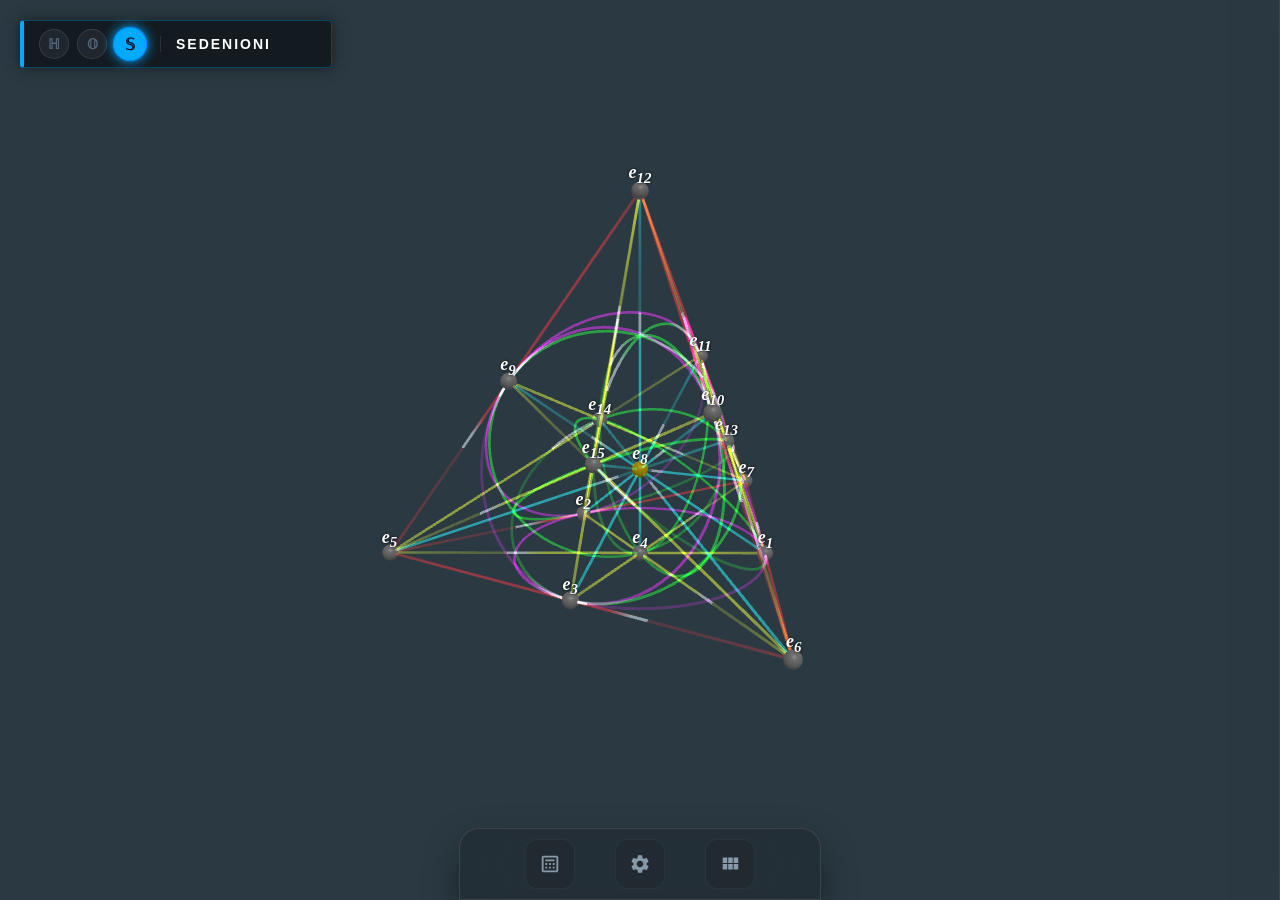
==== Progetto_Modulare/index.html @ af65c5b1 "Add files via upload" ====
<!DOCTYPE html>
<html lang="it">

<head>
    <meta charset="UTF-8">
    <meta name="viewport"
        content="width=device-width, initial-scale=1.0, maximum-scale=1.0, user-scalable=no, viewport-fit=cover">
    <title>Cayley-Dickson v20.10</title>
    <link rel="stylesheet" href="css/base.css">
    <link rel="stylesheet" href="css/dock.css">
    <link rel="stylesheet" href="css/sidebar.css">
    <link rel="stylesheet" href="css/table.css">
    <link rel="stylesheet" href="css/calculator.css">

    <script type="importmap">
    {
        "imports": {
            "three": "./js/three/three.module.js",
            "three/addons/": "./js/three/addons/"
        }
    }
</script>
</head>

<body ontouchstart="">

    <div id="help-modal">
        <div class="help-container">
            <div class="help-header">
                <strong>Guida all'uso</strong>
                <div id="close-help-btn" class="icon-btn" style="font-size:20px;">&times;</div>
            </div>
            <div class="help-content">

                <div class="help-page active" data-page="0">
                    <h3 style="color:#00aaff; margin-top:0;">1. Panoramica</h3>
                    <p>Progetto ideato da <strong>Fabio Caiazzo</strong>. Visualizzatore interattivo per
                        <strong>Quaternioni (&#x210D;)</strong>, <strong>Ottetti (&#x1D546;)</strong> e
                        <strong>Sedenioni (&#x1D54A;)</strong>.
                    </p>
                    <ul style="padding-left:20px;">
                        <li><strong>Grafico 3D:</strong> Rappresenta la struttura moltiplicativa. Clicca sulle sfere o
                            usa la tabella per isolare le sotto-algebre.</li>
                        <li><strong>Neon & Colori:</strong> Le luci viaggiano indicando la direzione positiva del
                            prodotto (es: e1&rarr;e2 &rarr; e3 vuol dire e1*e2=e3).</li>
                        <li><strong>Tasto &#x1D54A; (Algebra):</strong> Cambia la visualizzazione tra le 3 algebre (la
                            calcolatrice lavora sempre sui Sedenioni).</li>
                        <li><strong>Impostazioni (&#9881;):</strong> Sfondi, Griglia, Velocità animazione e Opacità.
                        </li>
                    </ul>
                </div>

                <div class="help-page" data-page="1">
                    <h3 style="color:#00aaff; margin-top:0;">2. Calcolatrice: Input e Variabili</h3>
                    <p>La calcolatrice opera sempre su <strong>16 componenti</strong> (Sedenioni), indipendentemente
                        dalla vista 3D.</p>
                    <ul style="padding-left:20px;">
                        <li><strong>Variabili (a, b, c, d):</strong> Memorizza vettori complessi. Usa i tab sopra la
                            griglia per selezionarle.</li>
                        <li><strong>Input Griglia:</strong> I valori attivi (in base all'algebra selezionata) sono
                            bianchi, gli altri grigi, ma tutti modificabili.</li>
                        <li><strong>Generazione Random:</strong>
                            <ul>
                                <li><code>Rand &#x210D;</code>: Genera Quaternione (indici 0-3).</li>
                                <li><code>Rand &#x1D546;</code>: Genera Ottetto (indici 0-7).</li>
                                <li><code>Rand &#x1D54A;</code>: Genera Sedenione completo (0-15).</li>
                            </ul>
                        </li>
                    </ul>
                </div>

                <div class="help-page" data-page="2">
                    <h3 style="color:#00aaff; margin-top:0;">3. Calcolatrice: Operazioni Avanzate</h3>
                    <ul style="padding-left:20px; margin-bottom:10px;">
                        <li><strong>Sintassi:</strong> <code>inv(a)</code>, <code>norm(a)</code>, <code>[a,b]</code>
                            (commutatore), <code>[a,b,c]</code> (associatore), <code>e_(n)</code> (unità base).</li>
                        <li><strong>Passaggi (Tasto Lista):</strong> Clicca l'icona blu a destra di "=" per vedere il
                            calcolo Step-by-Step dettagliato.</li>
                        <li><strong>Formule Rapide:</strong> Menu a tendina per un formulario che inserisce esempi
                            notevoli (es. non-associatività).</li>
                        <li><strong>Confronto:</strong> Usa <code>==</code> o <code>=?</code> per verificare uguaglianze
                            (es: <code>[a,b] =? 0</code>).</li>
                        <li><strong>Assegnazione:</strong> Usa <code>=</code> per assegnare un valore alle variabili
                            (es: <code>a=5</code>).</li>
                        <li><strong>Apertura diretta:</strong> Cliccando un qualunque numero o lettera da tastiera, è
                            possibile aprire direttamente la calcolatrice.</li>
                    </ul>
                </div>

                <div class="help-page" data-page="3">
                    <h3 style="color:#00aaff; margin-top:0;">4. Divisori dello Zero</h3>
                    <p>Clicca il tasto rosso <code>a&middot;b=0</code> nella calcolatrice.</p>
                    <ul style="padding-left:20px;">
                        <li><strong>Visualizzazione 3D:</strong> Cliccando una coppia divisore, il grafico si aggiorna
                            per mostrare il <strong>Piano di Fano</strong> o il <strong>Fulcro</strong> coinvolto.</li>
                        <li><strong>Codice Colori 3D:</strong>
                            <ul>
                                <li><span style="color:#0088ff">Blu</span>: Ciclo nell'algebra degli ottetti.</li>
                                <li><span style="color:#ffdd00">Giallo</span>: Nodo "Fulcro" comune (indice > 7).</li>
                                <li><span style="color:#00ff00">Verde</span> / <span style="color:#ff0000">Rosso</span>:
                                    Indica il verso di percorrenza dal nodo blu verso il fulcro.</li>
                            </ul>
                        </li>
                        <li><strong>Auto-Calcolo:</strong> Cliccando una coppia, le variabili A e B vengono impostate
                            automaticamente per dimostrare il prodotto nullo.</li>
                    </ul>
                </div>

                <div class="help-page" data-page="4">
                    <h3 style="color:#00aaff; margin-top:0;">5. Tabelle e Piani di Fano</h3>
                    <p>Pannello laterale (apri con <span class="help-icon-inline">▦</span>), oppure trascina la
                        linguetta blu:</p>
                    <ul style="padding-left:20px;">
                        <li><strong>Terne:</strong> Clicca per isolare una singola terna nel grafico 3D.</li>
                        <li><strong>Piani di Fano:</strong> Sotto al grafico terne, trovi i 15 piani di Fano. Cliccali
                            per evidenziare le 7 terne che formano una sotto-algebra chiusa.</li>
                        <li><strong>Tabella Moltiplicativa:</strong>
                            <ul>
                                <li>Clic Intestazioni: Isola tutte le terne connesse a quell'unità.</li>
                                <li>Clic Cella interna: Isola la terna specifica 3D relativa al prodotto.</li>
                            </ul>
                        </li>
                    </ul>
                </div>

            </div>

            <div class="help-footer">
                <button id="help-prev-btn" class="help-nav-btn" disabled>&lt; Indietro</button>
                <div class="help-indicators">
                    <div class="help-dot active"></div>
                    <div class="help-dot"></div>
                    <div class="help-dot"></div>
                    <div class="help-dot"></div>
                    <div class="help-dot"></div>
                </div>
                <button id="help-next-btn" class="help-nav-btn">Avanti &gt;</button>
            </div>
        </div>
    </div>

    <div id="calc-modal">
        <div id="history-overlay">
            <div class="history-header">
                <strong>Cronologia Risultati</strong>
                <div style="display:flex; gap:15px; align-items:center;">
                    <span id="btn-clear-log"
                        style="cursor:pointer; color:#ff5555; display:inline-flex; align-items:center; font-size:12px;">
                        <svg viewBox="0 0 24 24" style="width:14px; height:14px; fill:currentColor; margin-right:4px;">
                            <path d="M6 19c0 1.1.9 2 2 2h8c1.1 0 2-.9 2-2V7H6v12zM19 4h-3.5l-1-1h-5l-1 1H5v2h14V4z" />
                        </svg> Pulisci
                    </span>
                    <span id="btn-close-history" style="cursor:pointer; color:#ccc; font-size:24px; line-height:1;"
                        title="Chiudi">&times;</span>
                </div>
            </div>
            <div id="calc-log">
                <div style="text-align:center; color:#555; margin-top:20px; font-size:12px;">Nessun calcolo recente
                </div>
            </div>
        </div>

        <div id="steps-overlay"
            style="display:none; position:absolute; top:0; left:0; right:0; bottom:0; background:rgba(20, 20, 25, 0.98); z-index:2600; flex-direction:column; backdrop-filter:blur(10px); border-radius:8px;">
            <div
                style="padding:10px; border-bottom:1px solid #444; background:#25252a; display:flex; justify-content:space-between; align-items:center; color:white;">
                <strong>Passaggi Calcolo</strong>
                <span id="close-steps-btn" style="cursor:pointer; font-size:20px;">&times;</span>
            </div>
            <div id="steps-content"
                style="flex:1; overflow-y:auto; padding:15px; font-family:'Segoe UI', monospace; color:#ddd; font-size:13px;">
            </div>
        </div>

        <div id="kernel-overlay"
            style="display:none; position:absolute; top:0; left:0; right:0; bottom:0; background:rgba(10, 25, 15, 0.98); z-index:2650; flex-direction:column; backdrop-filter:blur(10px); border-radius:8px;">
            <div
                style="padding:10px; border-bottom:1px solid #005522; background:#0a1a0f; display:flex; justify-content:space-between; align-items:center; color:#00ffaa; font-weight:bold;">
                <span>Spazio Nullo (Kernel)</span>
                <span id="close-kernel-ui" style="cursor:pointer; font-size:20px;">&times;</span>
            </div>
            <div style="flex:1; overflow-y:auto; padding:15px; display:flex; flex-direction:column;">
                <div id="kernel-formula-display"
                    style="font-size:14px; color:#ccffcc; font-family:'Times New Roman', serif; font-style:italic; word-break: break-all; line-height: 1.4; margin-bottom: 15px;">
                    v = q<sub>1</sub>t<sub>1</sub> + ...
                </div>
                <div id="kernel-inputs-container"
                    style="display:grid; grid-template-columns: repeat(4, 1fr); gap:8px; margin-bottom: 20px;">
                </div>
                <div style="background:rgba(0,0,0,0.4); padding:12px; border-radius:6px; border:1px solid #005522;">
                    <div style="display:flex; justify-content:space-between; align-items:center; margin-bottom:6px;">
                        <div style="color:#88aa88; font-size:11px; text-transform:uppercase;">Vettore Generato</div>
                        <div style="display:flex; gap:5px; align-items:center;">
                            <svg viewBox="0 0 24 24" style="width:14px; height:14px; fill:#00aaff;" title="Salva in">
                                <path
                                    d="M17 3H5c-1.11 0-2 .9-2 2v14c0 1.1.89 2 2 2h14c1.1 0 2-.9 2-2V7l-4-4zm-5 16c-1.66 0-3-1.34-3-3s1.34-3 3-3 3 1.34 3 3-1.34 3-3 3zm3-10H5V5h10v4z" />
                            </svg>
                            <button onclick="saveKernelToVar('a')"
                                style="background:#0a1a0f; color:#00ffaa; border:1px solid #005522; border-radius:3px; font-size:11px; cursor:pointer; padding:2px 6px; transition:0.2s;"
                                onmouseover="this.style.background='#005522'"
                                onmouseout="this.style.background='#0a1a0f'">a</button>
                            <button onclick="saveKernelToVar('b')"
                                style="background:#0a1a0f; color:#00ffaa; border:1px solid #005522; border-radius:3px; font-size:11px; cursor:pointer; padding:2px 6px; transition:0.2s;"
                                onmouseover="this.style.background='#005522'"
                                onmouseout="this.style.background='#0a1a0f'">b</button>
                            <button onclick="saveKernelToVar('c')"
                                style="background:#0a1a0f; color:#00ffaa; border:1px solid #005522; border-radius:3px; font-size:11px; cursor:pointer; padding:2px 6px; transition:0.2s;"
                                onmouseover="this.style.background='#005522'"
                                onmouseout="this.style.background='#0a1a0f'">c</button>
                            <button onclick="saveKernelToVar('d')"
                                style="background:#0a1a0f; color:#00ffaa; border:1px solid #005522; border-radius:3px; font-size:11px; cursor:pointer; padding:2px 6px; transition:0.2s;"
                                onmouseover="this.style.background='#005522'"
                                onmouseout="this.style.background='#0a1a0f'">d</button>
                            <span id="kernel-save-confirm"
                                style="color:#00ffaa; font-size:10px; display:none; margin-left:5px;">Salvato!</span>
                        </div>
                    </div>
                    <div id="kernel-result-display"
                        style="color:#00ffaa; font-family:'Consolas', monospace; font-size:15px; word-break: break-all;">
                        0</div>
                </div>
            </div>
        </div>

        <div id="calc-helper-overlay"
            style="display:none; position:absolute; top:0; left:0; right:0; bottom:0; background:rgba(20,25,30,0.98); z-index:2100; flex-direction:column; backdrop-filter:blur(10px); border-radius:8px;">
            <div
                style="padding:10px; border-bottom:1px solid #334455; background:#1a1f25; color:#aaaaff; font-weight:bold; display:flex; justify-content:space-between; align-items:center; flex-shrink:0;">
                <span>Guida Calcolatrice</span>
                <span id="close-calc-helper"
                    style="cursor:pointer; font-size:20px; line-height:1; color:#66aaff;">&times;</span>
            </div>

            <div style="position:relative; flex:1; overflow:hidden; display:flex; flex-direction:column;">
                <div id="calc-helper-panel"
                    style="position:absolute; top:0; left:0; right:0; bottom:0; background:rgba(15,20,25,0.95); padding:20px; overflow-y:auto; z-index:20; backdrop-filter:blur(5px); color:#ddd; font-size:13px; line-height:1.6; font-family:'Segoe UI', sans-serif; display:flex; flex-direction:column; box-sizing:border-box;">

                    <div id="ch-page-1" style="flex:1;">
                        <h3
                            style="color:#aaaaff; margin-top:0; border-bottom:1px solid #334455; padding-bottom:10px; flex-shrink:0;">
                            1. Variabili e Input</h3>
                        <p><b>Variabili (a, b, c, d):</b> Memorizzano vettori a 16 componenti (Sedenioni). Selezionabili
                            via tab sopra la griglia.</p>
                        <p><b>Griglia Input:</b> I valori dell'algebra attiva sono bianchi, gli altri grigi, ma tutti
                            modificabili.</p>
                        <p><b>Numeri Casuali:</b></p>
                        <ul style="padding-left:20px; margin:5px 0;">
                            <li><code>Rand ℍ</code>: Genera Quaternione (indici 0-3)</li>
                            <li><code>Rand 𝕆</code>: Genera Ottetto (indici 0-7)</li>
                            <li><code>Rand 𝕊</code>: Genera Sedenione completo (0-15)</li>
                        </ul>
                    </div>

                    <div id="ch-page-2" style="flex:1; display:none;">
                        <h3
                            style="color:#aaaaff; margin-top:0; border-bottom:1px solid #334455; padding-bottom:10px; flex-shrink:0;">
                            2. Tasti Numerici e Operatori Base</h3>
                        <p><b>Numeri:</b> <code>0-9</code> per inserire cifre numeriche.</p>
                        <p><b>Virgola:</b> <code>.</code> (punto) per decimali. Con <b>Shift:</b> <code>,</code>
                            (virgola)</p>
                        <p><b>Operatori Base:</b></p>
                        <ul style="padding-left:20px; margin:5px 0;">
                            <li><code>+</code> Addizione (Shift: norm Norma)</li>
                            <li><code>-</code> Sottrazione (Shift: <code>cnj</code> Coniugato)</li>
                            <li><code>×</code> Moltiplicazione (Shift: <code>^</code> Potenza)</li>
                            <li><code>÷</code> Divisione (Shift: <code>inv</code> Inverso)</li>
                        </ul>
                    </div>

                    <div id="ch-page-3" style="flex:1; display:none;">
                        <h3
                            style="color:#aaaaff; margin-top:0; border-bottom:1px solid #334455; padding-bottom:10px; flex-shrink:0;">
                            3. Funzioni Avanzate</h3>
                        <p><b>Parentesi:</b> <code>( )</code> raggruppa operazioni (Shift: <code>[x,y]</code>
                            Commutatore)</p>
                        <p><b>Base Unità:</b> <code>e_n</code> unità base sedenioni (Shift: <code>Ker()</code> Kernel)
                        </p>
                        <p><b>Funzioni Notevoli:</b></p>
                        <ul style="padding-left:20px; margin:5px 0;">
                            <li><code>norm(x)</code>: Norma (radice della somma dei quadrati)</li>
                            <li><code>[x,y]</code>: Commutatore xy - yx</li>
                            <li><code>[x,y,z]</code>: Associatore (xy)z - x(yz)</li>
                            <li><code>e_(n)</code>: Unità base dell'algebra</li>
                        </ul>
                    </div>

                    <div id="ch-page-4" style="flex:1; display:none;">
                        <h3
                            style="color:#aaaaff; margin-top:0; border-bottom:1px solid #334455; padding-bottom:10px; flex-shrink:0;">
                            4. Comandi e Confronti</h3>
                        <p><b>Assegnazione:</b> <code>a=5</code> assegna un valore alla variabile</p>
                        <p><b>Confronti:</b></p>
                        <ul style="padding-left:20px; margin:5px 0;">
                            <li><code>==</code>: Verifica uguaglianza esatta</li>
                            <li><code>=?</code>: Verifica uguaglianza con tolleranza numerica</li>
                        </ul>
                        <p><b>Esempio:</b> <code>[a,b] =? 0</code> verifica se a e b commutano</p>
                        <p><b>Passaggi:</b> Clicca il bottone blu accanto a "=" per visualizzare il calcolo
                            step-by-step.</p>
                    </div>

                    <div id="ch-page-5" style="flex:1; display:none;">
                        <h3
                            style="color:#aaaaff; margin-top:0; border-bottom:1px solid #334455; padding-bottom:10px; flex-shrink:0;">
                            5. Cronologia e Variabili</h3>
                        <p><b>Cronologia:</b> Clicca l'icona in alto a sinistra nel display della calcolatrice per
                            vedere lo storico dei calcoli.</p>
                        <p><b>Tasti Variabili:</b></p>
                        <ul style="padding-left:20px; margin:5px 0;">
                            <li><code>Azzera</code> (Rosso): Azzera il valore dellavariabile corrente.</li>
                            <li><code>Rand</code>: Genera quaternione (&#x210D;), ottetti (&#x1D546;) o 
                                sedenioni(&#x1D54A;) random.</li>
                        </ul>
                        <p><b>Stato Variabili:</b> Apparirà un <b>pallino verde</b> sui tasti 'a', 'b',
                            'c' o 'd' del tastierino numerico per indicare visivamente quali variabili contengono un
                            valore non nullo memorizzato.</p>
                    </div>

                    <div
                        style="display:flex; justify-content:space-between; align-items:center; margin-top:15px; padding-top:10px; border-top:1px solid #334455; flex-shrink:0;">
                        <button id="ch-prev-btn"
                            style="background:#2a3a4a; color:white; border:none; padding:8px 15px; border-radius:6px; cursor:pointer; font-weight:bold; visibility:hidden;"
                            onclick="if(window.changeCalcHelperPage) window.changeCalcHelperPage(-1)">&lt;
                            Indietro</button>
                        <div id="ch-page-indicator" style="color:#888; font-size:12px;">1 / 5</div>
                        <button id="ch-next-btn"
                            style="background:#3a4a5a; color:white; border:none; padding:8px 15px; border-radius:6px; cursor:pointer; font-weight:bold;"
                            onclick="if(window.changeCalcHelperPage) window.changeCalcHelperPage(1)">Avanti
                            &gt;</button>
                    </div>
                </div>
            </div>
        </div>

        <div id="zerodiv-overlay">
            <div
                style="padding: 10px; border-bottom: 1px solid #334455; background: #1a1f25; color:#aaaaff; font-weight:bold; display:flex; justify-content:space-between; align-items:center; flex-shrink:0;">
                <span>Divisori dello zero</span>
                <div style="display:flex; align-items:center; gap:15px;">
                    <label id="zerodiv-explain-label" title="Spiegazione" style="cursor:pointer; display:flex; align-items:center; justify-content:center; 
                               width:20px; height:20px; 
                               border:1px solid #667788; border-radius:50%; 
                               color:#667788; font-size:12px; font-weight:bold; font-family:'Segoe UI', sans-serif;
                               transition:all 0.2s; user-select:none;">
                        <input type="checkbox" id="zerodiv-explain-check" style="display:none;">
                        ?
                    </label>

                    <span id="close-zerodiv-overlay"
                        style="cursor:pointer; font-size:20px; line-height:1; color:#66aaff;">&times;</span>
                </div>
            </div>

            <div style="position:relative; flex:1; overflow:hidden; display:flex; flex-direction:column;">
                <div id="zerodiv-explanation-panel"
                    style="display:none; position:absolute; top:0; left:0; right:0; bottom:0; background:rgba(20, 25, 30, 0.98); padding:20px; overflow-y:auto; z-index:20; backdrop-filter:blur(10px); color:#eee; font-size:14px; line-height:1.6; font-family:'Segoe UI', sans-serif; flex-direction:column;">

                    <div id="zd-page-1" style="flex:1;">
                        <h3
                            style="color:#aaaaff; margin-top:0; border-bottom:1px solid #334455; padding-bottom:10px; flex-shrink:0;">
                            Rappresentazione grafica dei divisori dello zero</h3>
                        <p>In tabella sono elencati gli 84 divisori dello zero dei sedenioni, ossia:</p>
                        <div
                            style="text-align:center; font-family:'Times New Roman', serif; font-size:20px; margin:20px 0; color:#aaaaff;">
                            (e<sub>a</sub> + e<sub>b</sub>)(e<sub>c</sub> + e<sub>d</sub>) = 0
                        </div>
                        <p>In cui gli indici <b>a</b> e <b>c</b> sono minori di 8, mentre gli indici <b>b</b> e <b>d</b>
                            sono maggiori di 8.</p>
                    </div>

                    <div id="zd-page-2" style="flex:1; display:none;">
                        <p>Cliccando su uno di essi:</p>
                        <ol style="padding-left:20px; margin-bottom:20px; color:#ddd;">
                            <li style="margin-bottom:5px;">Verranno memorizzate nelle variabili <b>a</b> e <b>b</b>
                                della
                                calcolatrice i fattori selezionati.</li>
                            <li>Nel grafico verrà visualizzato il piano di Fano corrispondente alla sotto-algebra
                                in cui vivono e<sub>a</sub>, e<sub>b</sub>, e<sub>c</sub> ed e<sub>d</sub>.
                            </li>
                        </ol>
                    </div>

                    <div id="zd-page-3" style="flex:1; display:none;">
                        <ul style="list-style:none; padding:0; margin:0;">
                            <li style="margin-bottom:10px;">
                                <span><b style="color:#00aaff;">Blu:</b> Terna dell'algebra degli ottetti &#x1D546; (a cui
                                    appartengono e<sub>a</sub> ed e<sub>c</sub>).</span>
                            </li>
                            <li style="margin-bottom:10px;">
                                <span><b style="color:#ffdd00;">Giallo:</b> Nodo fulcro e<sub>k</sub> (comune ai cicli {e<sub>a</sub>,
                                    e<sub>b</sub>, e<sub>k</sub>} e {e<sub>c</sub>, e<sub>d</sub>,
                                    e<sub>k</sub>}).</span>
                            </li>
                            <li style="margin-bottom:10px;">
                                <span><b style="color:#00ff00;">Verde:</b> Se il percorso dal nodo blu al fulcro giallo è in senso
                                    <b>concorde</b>.</span>
                            </li>
                            <li>
                                <span><b style="color:#ff5555;">Rosso:</b> Se il percorso dal nodo blu al fulcro giallo è in senso <b>non
                                        concorde</b>.</span>
                            </li>
                        </ul>
                    </div>

                    <div id="zd-page-4" style="flex:1; display:none;">
                        <p style="font-style:italic; color:#aaa; font-size:13px; text-align:center;">
                            Se i due cicli sono di colori diversi, nel prodotto ci saranno solo più.<br>
                            Se i due cicli sono dello stesso colore, nel prodotto si mette meno in uno dei due fattori.
                        </p>
                        <div
                            style="text-align: center; font-style: italic; color: #aaaaff; font-size: 13px; margin-top: 15px;">
                            Se vale (e<sub>a</sub>+e<sub>b</sub>)(e<sub>c</sub>+e<sub>d</sub>)=0, allora anche<br>
                            (e<sub>a</sub>-e<sub>b</sub>)(e<sub>c</sub>-e<sub>d</sub>)=0<br><br>
                            Se vale (e<sub>a</sub>+e<sub>b</sub>)(e<sub>c</sub>-e<sub>d</sub>)=0, allora anche<br>
                            (e<sub>a</sub>-e<sub>b</sub>)(e<sub>c</sub>+e<sub>d</sub>)=0
                        </div>
                    </div>

                    <div
                        style="display:flex; justify-content:space-between; align-items:center; margin-top:15px; padding-top:10px; border-top:1px solid #334455; flex-shrink:0;">
                        <button id="zd-prev-btn"
                            style="background:#2a3a4a; color:white; border:none; padding:8px 15px; border-radius:6px; cursor:pointer; font-weight:bold; visibility:hidden;"
                            onclick="if(window.changeZdPage) window.changeZdPage(-1)">&lt; Indietro</button>
                        <div id="zd-page-indicator" style="color:#aaa; font-size:12px;">1 / 4</div>
                        <button id="zd-next-btn"
                            style="background:#3a4a5a; color:white; border:none; padding:8px 15px; border-radius:6px; cursor:pointer; font-weight:bold;"
                            onclick="if(window.changeZdPage) window.changeZdPage(1)">Avanti &gt;</button>
                    </div>
                </div>

                <div id="zerodiv-content-grid"></div>
            </div>
        </div>

        <div class="calc-body">
            <div class="display-area">
                <div id="toggle-history-btn" class="icon-btn" title="Cronologia" style="width:24px; height:24px;">
                    <svg class="icon-svg" viewBox="0 0 24 24">
                        <path
                            d="M13 3a9 9 0 0 0-9 9H1l3.89 3.89.07.14L9 12H6c0-3.87 3.13-7 7-7s7 3.13 7 7-3.13 7-7 7c-1.93 0-3.68-.79-4.94-2.06l-1.42 1.42C8.27 19.99 10.51 21 13 21c4.97 0 9-4.03 9-9s-4.03-9-9-9zm-1 5v5l4.28 2.54.72-1.21-3.5-2.08V8H12z" />
                    </svg>
                </div>

                <div id="popout-calc-btn" class="icon-btn" title="Apri in nuova finestra"
                    style="width:24px; height:24px;">
                    <svg class="icon-svg" viewBox="0 0 24 24">
                        <path
                            d="M19 19H5V5h7V3H5c-1.11 0-2 .9-2 2v14c0 1.1.89 2 2 2h14c1.1 0 2-.9 2-2v-7h-2v7zM14 3v2h3.59l-9.83 9.83 1.41 1.41L19 6.41V10h2V3h-7z" />
                    </svg>
                </div>

                <div id="mobile-vars-btn" class="icon-btn" title="Definisci Variabili" onclick="toggleVarsView();"
                    style="width:24px; height:24px;">
                    <svg class="icon-svg" viewBox="0 0 24 24">
                        <path
                            d="M3 17v2h6v-2H3zM3 5v2h10V5H3zm10 16v-2h8v-2h-8v-2h-2v6h2zM7 9v2H3v2h4v2h2V9H7zm14 4v-2H11v2h10zm-6-4h2V7h4V5h-4V3h-2v6z" />
                    </svg>
                </div>

                <div class="input-wrapper" style="padding-left: 30px; box-sizing: border-box;">
                    <div id="highlight-layer"></div>
                    <input type="text" id="expression-display" placeholder="Espressione..." autocomplete="off"
                        spellcheck="false" autocorrect="off" autocapitalize="off" inputmode="none">
                </div>
                <div id="result-display">0</div>
            </div>

            <div id="mobile-swipe-nav"
                style="display:flex; white-space:nowrap; justify-content:space-between; align-items:center; padding:4px 10px 0 10px; font-size:12px; color:#00aaff; font-family:'Segoe UI', sans-serif; letter-spacing:0.5px; user-select:none; font-weight:bold;">
                <span id="swipe-nav-left" style="cursor:pointer; padding:5px 10px;"
                    onclick="if(window.applySwipeState) window.applySwipeState((window.currentSwipeState + 2) % 3);">&laquo;
                    Formule</span>

                <label id="formula-explain-label-mobile" title="Spiegazione Formule"
                    style="display:none; cursor:pointer; align-items:center; justify-content:center; width:20px; height:20px; border:1px solid #667788; border-radius:50%; color:#667788; font-size:12px; font-weight:bold; transition:all 0.2s; user-select:none; margin:0 5px;">
                    <input type="checkbox" id="formula-explain-check-mobile" style="display:none;"
                        onchange="if(window.toggleFormulaExplain) window.toggleFormulaExplain(this.checked);">
                    ?
                </label>

                <label id="calc-helper-label-mobile" title="Guida Calcolatrice"
                    style="display:flex; cursor:pointer; align-items:center; justify-content:center; width:20px; height:20px; border:1px solid #667788; border-radius:50%; color:#667788; font-size:12px; font-weight:bold; transition:all 0.2s; user-select:none; margin:0 5px;">
                    <input type="checkbox" id="calc-helper-check-mobile" style="display:none;"
                        onchange="if(document.getElementById('calc-helper-overlay')) { const el = document.getElementById('calc-helper-overlay'); const isChecked = this.checked; el.style.display = isChecked ? 'flex' : 'none'; if(isChecked) { window.currentCalcHelperPage = 1; if(window.changeCalcHelperPage) window.changeCalcHelperPage(0); }}">
                    ?
                </label>

                <label id="zerodiv-explain-label-mobile" title="Spiegazione"
                    style="display:none; cursor:pointer; align-items:center; justify-content:center; width:20px; height:20px; border:1px solid #667788; border-radius:50%; color:#667788; font-size:12px; font-weight:bold; transition:all 0.2s; user-select:none; margin:0 5px;">
                    <input type="checkbox" id="zerodiv-explain-check-mobile" style="display:none;">
                    ?
                </label>

                <span id="swipe-nav-right" style="cursor:pointer; padding:5px 10px;"
                    onclick="if(window.applySwipeState) window.applySwipeState((window.currentSwipeState + 1) % 3);">Divisori
                    dello zero &raquo;</span>
            </div>

            <div class="calc-view-tabs"
                style="display:none !important; position:relative; z-index:2500; border-bottom: none;">
                <button id="calc-formulas-btn" class="view-tab-btn active" style="border-radius:4px;">Formule
                    &#9652;</button>
                <button id="calc-zerodiv-btn" class="view-tab-btn"
                    style="display:none; color:#ffcccc; border-bottom-color:#ff5555; border-radius:4px;">a&middot;b=0</button>
            </div>
            <div id="calc-formula-menu"></div>

            <div id="view-keypad" class="calc-view active">
                <div class="keypad" id="main-keypad"
                    style="flex: 1; display: grid; grid-template-columns: repeat(4, 1fr); gap: 6px;">
                    <button class="key-btn key-var" onpointerdown="startVarPress(event, 'a')"
                        onpointerup="endVarPress(event, 'a')" onpointerleave="cancelVarPress(event)"
                        oncontextmenu="event.preventDefault();">a</button>
                    <button class="key-btn key-var" onpointerdown="startVarPress(event, 'b')"
                        onpointerup="endVarPress(event, 'b')" onpointerleave="cancelVarPress(event)"
                        oncontextmenu="event.preventDefault();">b</button>
                    <button class="key-btn key-var" onpointerdown="startVarPress(event, 'c')"
                        onpointerup="endVarPress(event, 'c')" onpointerleave="cancelVarPress(event)"
                        oncontextmenu="event.preventDefault();">c</button>
                    <button class="key-btn key-var" onpointerdown="startVarPress(event, 'd')"
                        onpointerup="endVarPress(event, 'd')" onpointerleave="cancelVarPress(event)"
                        oncontextmenu="event.preventDefault();">d</button>

                    <button class="key-btn key-del has-shift" onpointerdown="startCancPress(event)"
                        onpointerup="endCancPress(event)" onpointerleave="cancelCancPress(event)"
                        oncontextmenu="event.preventDefault();">

                        <span class="key-primary">⌫</span><span class="key-secondary">AC</span>
                    </button>
                    <button class="key-btn key-2nd" id="btn-shift" onclick="toggleShift()">Shift</button>
                    <button class="key-btn has-shift" onclick="handleKey('()')">
                        <span class="key-primary">( )</span><span class="key-secondary">[x,y]</span>
                    </button>
                    <button class="key-btn key-var has-shift" onclick="handleKey('e_n')" title="Inserisci base">
                        <span class="key-primary">e<sub>n</sub></span><span class="key-secondary">Ker()</span>
                    </button>

                    <button class="key-btn key-num" onclick="handleKey('7')">7</button>
                    <button class="key-btn key-num" onclick="handleKey('8')">8</button>
                    <button class="key-btn key-num" onclick="handleKey('9')">9</button>
                    <button class="key-btn key-op has-shift" onclick="handleKey('/')">
                        <span class="key-primary">&divide;</span><span class="key-secondary"
                            style="color:#00aaff;">inv</span>
                    </button>

                    <button class="key-btn key-num" onclick="handleKey('4')">4</button>
                    <button class="key-btn key-num" onclick="handleKey('5')">5</button>
                    <button class="key-btn key-num" onclick="handleKey('6')">6</button>
                    <button class="key-btn key-op has-shift" onclick="handleKey('*')">
                        <span class="key-primary">&times;</span><span class="key-secondary"
                            style="color:#00aaff;">^</span>
                    </button>

                    <button class="key-btn key-num" onclick="handleKey('1')">1</button>
                    <button class="key-btn key-num" onclick="handleKey('2')">2</button>
                    <button class="key-btn key-num" onclick="handleKey('3')">3</button>
                    <button class="key-btn key-op has-shift" onclick="handleKey('-')">
                        <span class="key-primary">-</span><span class="key-secondary" style="color:#00aaff;">cnj</span>
                    </button>

                    <button class="key-btn key-num has-shift" onclick="handleKey('.')">
                        <span class="key-primary">.</span><span class="key-secondary">,</span>
                    </button>
                    <button class="key-btn key-num" onclick="handleKey('0')">0</button>
                    <div style="position:relative; display:flex; height:100%;">
                        <div id="eval-popup"
                            style="display:none; position:absolute; bottom:110%; left:50%; transform:translateX(-50%); background:rgba(20,25,30,0.95); border:1px solid #00ffaa; border-radius:6px; flex-direction:column; padding:4px; gap:4px; z-index:3000; box-shadow:0 10px 20px rgba(0,0,0,0.8); backdrop-filter:blur(10px);">
                            <button class="key-btn key-eval" style="height:36px; padding:0 15px; font-size:14px;"
                                onclick="handleKey('assign'); hideEvalPopup();">Scrivi =</button>
                            <button class="key-btn key-eval" style="height:36px; padding:0 15px;"
                                onclick="handleKey('=?'); hideEvalPopup();">=?</button>
                            <button class="key-btn key-eval" style="height:36px; padding:0 15px;"
                                onclick="handleKey('='); hideEvalPopup();">Calcola</button>
                        </div>
                        <button class="key-btn key-eval has-shift" style="width:100%;"
                            onpointerdown="startEvalPress(event)" onpointerup="endEvalPress(event)"
                            onpointerleave="cancelEvalPress(event)" oncontextmenu="event.preventDefault();">
                            <span class="key-primary">=</span>
                            <span class="key-secondary flex-center">
                                <svg viewBox="0 0 24 24" style="width:20px; height:20px; fill:white;">
                                    <path d="M4 6h2v2H4zm0 5h2v2H4zm0 5h2v2H4zm4-5h12v2H8zm0 5h12v2H8zm0-10h12v2H8z" />
                                </svg>
                            </span>
                        </button>
                    </div>
                    <button class="key-btn key-op has-shift" onclick="handleKey('+')">
                        <span class="key-primary">+</span><span class="key-secondary" style="color:#00aaff;">norm</span>
                    </button>
                </div>
            </div>

            <div id="view-vars" class="calc-view">

                <div class="var-tabs" style="margin-top: 10px;">
                    <div class="var-tab active" data-var="a">Var A</div>
                    <div class="var-tab" data-var="b">Var B</div>
                    <div class="var-tab" data-var="c">Var C</div>
                    <div class="var-tab" data-var="d">Var D</div>
                </div>

                <div style="margin-bottom: 5px;">

                    <div id="input-grid" class="vector-inputs" style="margin-bottom: 4px;"></div>
                    <div
                        style="display:grid; grid-template-columns: repeat(4, 1fr); gap:4px; margin-bottom:8px; flex-shrink:0;">
                        <button class="calc-action-btn" id="btn-grid-clear"
                            style="background: rgba(255, 50, 50, 0.15); border: 1px solid rgba(255, 50, 50, 0.3); color: #ff5555;">Azzera</button>
                        <button class="calc-action-btn" id="btn-rand-h" title="Random Quaternione"
                            style="font-family:'Times New Roman';">Rand &#x210D;</button>
                        <button class="calc-action-btn" id="btn-rand-o" title="Random Ottetto"
                            style="font-family:'Times New Roman';">Rand &#x1D546;</button>
                        <button class="calc-action-btn" id="btn-rand-s" title="Random Sedenione"
                            style="font-family:'Times New Roman';">Rand &#x1D54A;</button>
                    </div>
                </div>

                <div style="display:flex; gap:5px; margin-bottom:0; flex-shrink:0;">
                    <button id="back-to-keypad-btn" class="calc-action-btn" onclick="switchCalcView('keypad')"
                        style="background:#0066cc; color:white; border-color:#0088ff; padding:8px; font-size:12px;">&larr;
                        Torna alla tastiera</button>
                    <button id="calc-kernel-btn" class="calc-mode-sel" style="display:none !important;"
                        title="Calcola l'intero spazio annullatore di A">
                        b &isin; Ker(a)
                    </button>
                </div>
            </div>
        </div>
    </div>

    <div id="main-container">
        <div id="canvas-container">
            <div id="top-bar">
                <div id="algebra-switch">
                    <div class="alg-dots-wrapper">
                        <div id="alg-mobile-trigger" class="alg-dot" style="display: none;">𝕊</div>

                        <div class="alg-dots" id="alg-dots-list">
                            <div class="alg-dot" data-target="3" title="Quaternioni">ℍ</div>
                            <div class="alg-dot" data-target="7" title="Ottetti">𝕆</div>
                            <div class="alg-dot active" data-target="15" title="Sedenioni">𝕊</div>
                        </div>
                    </div>
                    <div id="alg-title-text">SEDENIONI (&#x1D54A;)</div>
                </div>
            </div>

            <div id="settings-mobile-btn" title="Impostazioni Vista">
                <svg class="icon-svg" viewBox="0 0 24 24">
                    <path
                        d="M19.14 12.94c.04-.3.06-.61.06-.94 0-.32-.02-.64-.06-.94l2.03-1.58c.18-.14.23-.41.12-.61l-1.92-3.32c-.12-.22-.37-.29-.59-.22l-2.39.96c-.5-.38-1.03-.7-1.62-.94l-.36-2.54c-.04-.24-.24-.41-.48-.41h-3.84c-.24 0-.43.17-.47.41l-.36 2.54c-.59.24-1.13.56-1.62.94l-2.39-.96c-.22-.08-.47 0-.59.22l-1.92 3.32c-.12.22-.07-.47.12.61l2.03 1.58c-.04.3-.06.61-.06.94s.02.64.06.94l-2.03 1.58c-.18.14-.23.41-.12.61l1.92 3.32c.12.22.37.29.59.22l2.39-.96c.5.38 1.03.7 1.62.94l.36 2.54c.05.24.24.41.48.41h3.84c.24 0 .43-.17.47-.41l.36-2.54c.59-.24 1.13-.56 1.62-.94l2.39.96c.22.08.47 0 .59-.22l1.92-3.32c.12-.22.07-.47-.12-.61l-2.03-1.58zM12 15.6c-1.98 0-3.6-1.62-3.6-3.6s1.62-3.6 3.6-3.6 3.6 1.62 3.6 3.6-1.62 3.6-3.6 3.6z" />
                </svg>
            </div>

            <div id="app-dock">
                <div id="calc-toggle-btn" class="ui-btn" data-tooltip="Calcolatrice vettoriale">
                    <svg class="icon-svg" viewBox="0 0 24 24">
                        <path
                            d="M19 3H5c-1.1 0-2 .9-2 2v14c0 1.1.9 2 2 2h14c1.1 0 2-.9 2-2V5c0-1.1-.9-2-2-2zm0 16H5V5h14v14z M7 7h10v2H7V7zm0 4h2v2H7v-2zm4 0h2v2h-2v-2zm4 0h2v2h-2v-2zm-8 4h2v2H7v-2zm4 0h2v2h-2v-2zm4 0h2v2h-2v-2z" />
                    </svg>
                </div>

                <div class="dock-group">
                    <div id="closure-generator-btn" class="ui-btn" data-tooltip="Chiudi sottoalgebra"
                        style="display: none; position: relative;">
                        <span id="closure-badge"
                            style="position: absolute; top: -5px; right: -5px; background: #00ffaa; color: #000; border-radius: 50%; width: 16px; height: 16px; font-size: 11px; font-weight: bold; display: flex; align-items: center; justify-content: center; box-shadow: 0 0 5px rgba(0,255,170,0.8); pointer-events: none; z-index: 10;">0</span>
                        <span
                            style="font-family: 'Times New Roman', serif; font-size: 22px; font-weight: bold; text-decoration: overline; text-decoration-thickness: 1px; line-height: 1; margin-top: 2px;">K</span>
                    </div>

                    <div class="dock-divider" id="closure-divider" style="display: none;"></div>

                    <div id="settings-toggle-btn" class="ui-btn" data-tooltip="Impostazioni vista">
                        <svg class="icon-svg" viewBox="0 0 24 24">
                            <path
                                d="M19.14 12.94c.04-.3.06-.61.06-.94 0-.32-.02-.64-.06-.94l2.03-1.58c.18-.14.23-.41.12-.61l-1.92-3.32c-.12-.22-.37-.29-.59-.22l-2.39.96c-.5-.38-1.03-.7-1.62-.94l-.36-2.54c-.04-.24-.24-.41-.48-.41h-3.84c-.24 0-.43.17-.47.41l-.36 2.54c-.59.24-1.13.56-1.62.94l-2.39-.96c-.22-.08-.47 0-.59.22l-1.92 3.32c-.12.22-.07.47.12.61l2.03 1.58c-.04.3-.06.61-.06.94s.02.64.06.94l-2.03 1.58c-.18.14-.23.41-.12.61l1.92 3.32c.12.22.37.29.59.22l2.39-.96c.5.38 1.03.7 1.62.94l.36 2.54c.05.24.24.41.48.41h3.84c.24 0 .43-.17.47-.41l.36-2.54c.59-.24 1.13-.56 1.62-.94l2.39.96c.22.08.47 0 .59-.22l1.92-3.32c.12-.22.07-.47-.12-.61l-2.03-1.58zM12 15.6c-1.98 0-3.6-1.62-3.6-3.6s1.62-3.6 3.6-3.6 3.6 1.62 3.6 3.6-1.62 3.6-3.6 3.6z" />
                        </svg>
                    </div>

                    <div id="settings-menu">
                        <div class="menu-grid">
                            <button id="home-btn" class="menu-btn" title="Reset Camera">
                                <svg viewBox="0 0 24 24">
                                    <path d="M10 20v-6h4v6h5v-8h3L12 3 2 12h3v8z" />
                                </svg>
                                <span>Reset Vista</span>
                            </button>

                            <button id="grid-toggle-btn" class="menu-btn" title="Mostra/Nascondi Griglia">
                                <svg viewBox="0 0 24 24">
                                    <path
                                        d="M20 2H4c-1.1 0-2 .9-2 2v16c0 1.1.9 2 2 2h16c1.1 0 2-.9 2-2V4c0-1.1-.9-2-2-2zM8 20H4v-4h4v4zm0-6H4v-4h4v4zm0-6H4V4h4v4zm6 12h-4v-4h4v4zm0-6h-4v-4h4v4zm0-6h-4V4h4v4zm6 12h-4v-4h4v4zm0-6h-4v-4h4v4zm0-6h-4v-4h4v4zm0-6h-4V4h4v4z" />
                                </svg>
                                <span id="grid-label">Griglia: OFF</span>
                            </button>

                            <button id="help-btn-trigger" class="menu-btn" title="Apri Guida">
                                <svg viewBox="0 0 24 24">
                                    <path
                                        d="M11 18h2v-2h-2v2zm1-16C6.48 2 2 6.48 2 12s4.48 10 10 10 10-4.48 10-10S17.52 2 12 2zm0 18c-4.41 0-8-3.59-8-8s3.59-8 8-8 8 3.59 8 8-3.59 8-8 8zm0-14c-2.21 0-4 1.79-4 4h2c0-1.1.9-2 2-2s2 .9 2 2c0 2-3 1.75-3 5h2c0-2.25 3-2.5 3-5 0-2.21-1.79-4-4-4z" />
                                </svg>
                                <span>Guida</span>
                            </button>

                            <button id="toggle-32-btn" class="menu-btn" onclick="toggle32Ions()"
                                title="Trigintaduenioni">
                                <span
                                    style="font-family: 'Times New Roman', serif; font-weight: bold; font-size: 22px; line-height: 1;">&#x1D54B;</span>
                                <span>32-ioni (beta)</span>
                            </button>

                            <button id="theme-btn" class="menu-btn full-width" title="Cambia Sfondo">
                                <svg viewBox="0 0 24 24">
                                    <path
                                        d="M12 3a9 9 0 0 0 0 18c.83 0 1.5-.67 1.5-1.5 0-.39-.15-.74-.39-1.01-.23-.26-.38-.61-.38-.99 0-.83.67-1.5 1.5-1.5H16c2.76 0 5-2.24 5-5 0-4.42-4.03-8-9-8zm-5.5 9c-.83 0-1.5-.67-1.5-1.5S5.67 9 6.5 9 8 9.67 8 10.5 7.33 12 6.5 12zm3-4C8.67 8 8 7.33 8 6.5S8.67 5 9.5 5s1.5.67 1.5 1.5S10.33 8 9.5 8zm5 0c-.83 0-1.5-.67-1.5-1.5S13.67 5 14.5 5s1.5.67 1.5 1.5S15.33 8 14.5 8zm3 4c-.83 0-1.5-.67-1.5-1.5S16.67 9 17.5 9s1.5.67 1.5 1.5-.67 1.5-1.5 1.5z" />
                                </svg>
                                <span id="theme-label">Sfondo</span>
                            </button>
                        </div>

                        <div class="setting-row">
                            <button id="play-pause-btn" title="Play/Pausa">
                                <svg viewBox="0 0 24 24">
                                    <path d="M6 19h4V5H6v14zm8-14v14h4V5h-4z" />
                                </svg>
                            </button>
                            <div style="display:flex; flex-direction:column; flex:1;">
                                <div style="display:flex; justify-content:space-between; margin-bottom:2px;">
                                    <span style="font-weight:600; font-size:10px; letter-spacing:0.5px;">VELOCITÀ</span>
                                    <span id="speed-val" style="font-size:10px; color:#0088ff;">0.3x</span>
                                </div>
                                <input type="range" id="speed-slider" min="0" max="2" step="0.1" value="0.3">
                            </div>
                        </div>

                        <div class="setting-row">
                            <div style="width:24px; display:flex; align-items:center; justify-content:center;">
                                <svg viewBox="0 0 24 24" style="width:18px; height:18px; fill:currentColor;">
                                    <path
                                        d="M12 4.5C7 4.5 2.73 7.61 1 12c1.73 4.39 6 7.5 11 7.5s9.27-3.11 11-7.5c-1.73-4.39-6-7.5-11-7.5zM12 17c-2.76 0-5-2.24-5-5s2.24-5 5-5 5 2.24 5 5-2.24 5-5 5zm0-8c-1.66 0-3 1.34-3 3s1.34 3 3 3 3-1.34 3-3-1.34-3-3-3z" />
                                </svg>
                            </div>
                            <div style="display:flex; flex-direction:column; flex:1;">
                                <div style="display:flex; justify-content:space-between; margin-bottom:2px;">
                                    <span style="font-weight:600; font-size:10px; letter-spacing:0.5px;">OPACITÀ</span>
                                    <span id="opacity-val" style="font-size:10px; color:#0088ff;">0.4</span>
                                </div>
                                <input type="range" id="opacity-slider" min="0.1" max="1" step="0.01" value="0.4">
                            </div>
                        </div>
                    </div>

                    <div id="dock-show-all-btn" class="ui-btn" data-tooltip="Mostra tutto" style="display:none;">
                        <svg class="icon-svg" viewBox="0 0 24 24">
                            <path
                                d="M12 4.5C7 4.5 2.73 7.61 1 12c1.73 4.39 6 7.5 11 7.5s9.27-3.11 11-7.5c-1.73-4.39-6-7.5-11-7.5zM12 17c-2.76 0-5-2.24-5-5s2.24-5 5-5 5 2.24 5 5-2.24 5-5 5zm0-8c-1.66 0-3 1.34-3 3s1.34 3 3 3 3-1.34 3-3-1.34-3-3-3z" />
                        </svg>
                    </div>
                </div>

                <div id="sidebar-toggle-btn" class="ui-btn" data-tooltip="Database">
                    <svg class="icon-svg" viewBox="0 0 24 24">
                        <path
                            d="M4 11h5V5H4v6zm0 7h5v-6H4v6zm6 0h5v-6h-5v6zm6 0h5v-6h-5v6zm-6-7h5V5h-5v6zm6-6v6h5V5h-5z" />
                    </svg>
                </div>
            </div>
        </div>

    </div>

    <script src="js/data.js"></script>
    <script type="module" src="js/main.js"></script>
    <script src="js/algebra.js"></script>

    <div id="sidebar">
        <div id="sidebar-resizer"></div>
        <div class="sidebar-tabs">
            <button class="tab-btn active" data-tab="triplets" id="tab-btn-triplets">Terne</button>
            <button class="tab-btn" data-tab="fano" id="tab-btn-fano" style="display:none;">Piani Fano</button>
            <button class="tab-btn" data-tab="pg32" id="tab-btn-pg32" style="display:none;">PG(3,2)</button>
            <button class="tab-btn" data-tab="table" id="tab-btn-table">Tabella</button>
            <button id="close-sidebar-btn" style="display:none;">&times;</button>
        </div>

        <div id="tab-triplets" class="tab-content active">
            <div id="triplets-scroll">
                <div class="triplets-grid" id="buttons-container"></div>
            </div>
        </div>

        <div id="tab-fano" class="tab-content">
            <div
                style="padding:10px; border-bottom:1px solid rgba(255,255,255,0.05); text-align:center; color:#667788; font-size:11px; font-style:italic;">
                In blu gli ottetti, in verde gli ottetti di divisione, in rosso gli ottetti spezzati
            </div>
            <div style="flex:1; overflow-y:auto; padding:10px;">
                <div class="triplets-grid" id="fano-grid"></div>
            </div>
        </div>

        <div id="tab-pg32" class="tab-content">
            <div style="flex:1; overflow-y:auto; padding:10px;">
                <div class="triplets-grid" id="pg32-grid"></div>
            </div>
        </div>

        <div id="tab-table" class="tab-content">
            <div id="table-scroll">
                <table id="sedenion-table"></table>
            </div>
            <div id="table-hint">Convenzione: Colonna (Sx) &times; Riga (Alto).</div>
        </div>
    </div>

</body>

</html>
---- Progetto_Modulare/css/base.css ----
body {
            margin: 0;
            overflow: hidden;
            background-color: #1a1a1a;
            font-family: 'Segoe UI', Tahoma, Geneva, Verdana, sans-serif;
            height: 100dvh;
        }

        /* --- LAYOUT --- */
        #main-container {
            display: flex;
            width: 100vw;
            height: 100vh;
            /* Fallback per browser molto vecchi */
            height: 100dvh;
            /* Adatta l'altezza dinamicamente alle barre del browser */
            overflow: hidden;
            position: relative;
        }

        #canvas-container {
            flex: 1;
            min-width: 0;
            position: relative;
            background-color: #1a1a1a;
            transition: background 0.5s ease;
        }


        /* --- SFONDI AMBIENTALI --- */
        /* 1. Slate Mist */
        .bg-default {
            background-color: #2b3a42;
        }

        /* 2. Cyber Gradient */
        .bg-deep-space {
            background: linear-gradient(135deg, #0f0c29, #302b63, #24243e);
        }

        /* 3. Blueprint (Sostituisce il bianco) */
        .bg-studio {
            background-color: #001a33;
            background-image: radial-gradient(#002b55 1px, transparent 1px);
            background-size: 40px 40px;
        }

        /* 4. Moving Water */
        .bg-water-flow {
            background: linear-gradient(-45deg, #001e36, #004d7a, #008793, #00a8cc);
            background-size: 400% 400%;
            animation: waterAnim 15s ease infinite;
        }

        @keyframes waterAnim {
            0% {
                background-position: 0% 50%;
            }

            50% {
                background-position: 100% 50%;
            }

            100% {
                background-position: 0% 50%;
            }
        }

        /* --- TOP BAR (Algebra Switcher) --- */
        #top-bar {
            position: absolute;
            top: calc(20px + env(safe-area-inset-top));
            left: 20px;
            z-index: 50;
            pointer-events: auto;
            /* Importante per i click */
        }

        #algebra-switch {
            display: flex;
            align-items: center;
            gap: 15px;
            background: rgba(10, 15, 20, 0.7);
            border: 1px solid rgba(0, 170, 255, 0.3);
            border-left: 4px solid #00aaff;
            padding: 8px 15px;
            border-radius: 4px;
            backdrop-filter: blur(10px);
            cursor: pointer;
            transition: all 0.3s ease;
            box-shadow: 0 0 15px rgba(0, 0, 0, 0.5);
        }

        #algebra-switch:hover {
            background: rgba(10, 15, 20, 0.9);
            border-color: #00aaff;
            box-shadow: 0 0 20px rgba(0, 170, 255, 0.2);
        }

        .alg-dots {
            display: flex;
            gap: 8px;
        }

        .alg-dot {
            width: 28px;
            height: 28px;
            border-radius: 50%;
            background: rgba(255, 255, 255, 0.05);
            border: 1px solid rgba(255, 255, 255, 0.1);
            color: #556677;
            display: flex;
            align-items: center;
            justify-content: center;
            font-family: 'Segoe UI Symbol', 'Cambria Math', serif;
            font-weight: bold;
            font-size: 14px;
            transition: all 0.3s cubic-bezier(0.175, 0.885, 0.32, 1.275);
            /* Effetto rimbalzo */
        }

        .alg-dot:hover {
            background: rgba(255, 255, 255, 0.15);
            color: white;
            transform: scale(1.1);
        }

        /* Stato Attivo (Illuminato) */
        .alg-dot.active {
            background: #00aaff;
            border-color: #0088ff;
            color: #001a33;
            /* Testo scuro su sfondo luminoso */
            box-shadow: 0 0 10px #00aaff;
            transform: scale(1.15);
        }

        .alg-dots-wrapper {
            position: relative;
            display: flex;
            align-items: center;
        }

        /* --- STILI DROPDOWN MOBILE --- */
        @media (max-width: 768px) {
            #alg-mobile-trigger {
                display: flex !important;
                z-index: 60;
            }

            #alg-dots-list {
                position: absolute;
                top: 45px;
                /* Sotto il bottone */
                left: -5px;
                flex-direction: column;
                background: rgba(10, 15, 20, 0.95);
                border: 1px solid rgba(0, 170, 255, 0.3);
                border-radius: 8px;
                padding: 8px;
                gap: 8px;
                backdrop-filter: blur(10px);
                opacity: 0;
                visibility: hidden;
                transform: translateY(-10px);
                transition: all 0.2s ease;
                box-shadow: 0 10px 25px rgba(0, 0, 0, 0.8);
                z-index: 100;
            }

            #alg-dots-list.open {
                opacity: 1;
                visibility: visible;
                transform: translateY(0);
            }

            /* Disabilita il click globale sul contenitore su mobile per evitare salti di algebra involontari */
            #algebra-switch {
                pointer-events: none;
            }

            #algebra-switch>* {
                pointer-events: auto;
                /* Riabilita il click solo sui figli */
            }

            #alg-title-text {
                min-width: 0;
                /* Fondamentale: permette alla barra di restringersi dinamicamente */
                padding-left: 10px;
                font-size: 13px;
                letter-spacing: 1px;
            }
        }

        #alg-title-text {
            font-family: 'Segoe UI', sans-serif;
            font-size: 14px;
            font-weight: 600;
            letter-spacing: 2px;
            text-transform: uppercase;
            color: white;
            border-left: 1px solid rgba(255, 255, 255, 0.1);
            padding-left: 15px;
            min-width: 140px;
            /* Evita che il testo balli cambiando lunghezza */
        }

        #main-title:hover {
            color: #ffffff;
            text-shadow: 0 0 15px rgba(0, 200, 255, 0.8);
            border-left-color: #ffffff;
        }

        #main-title div {
            font-size: 11px !important;
            color: #88aacc !important;
            margin-top: 4px;
        }

        /* --- 3D LABELS --- */
        .label {
            color: #fff;
            font-family: 'Times New Roman', serif;
            font-weight: bold;
            font-style: italic;
            font-size: 18px;
            text-shadow: 0 0 3px black;
            pointer-events: none;
            user-select: none;
        }



        /* --- HELP MODAL --- */
        #help-modal {
            display: none;
            position: absolute;
            top: 0;
            left: 0;
            width: 100%;
            height: 100%;
            background: rgba(0, 0, 0, 0.85);
            z-index: 3000;
            justify-content: center;
            align-items: center;
            backdrop-filter: blur(5px);
        }

        #help-modal.visible {
            display: flex;
        }

        .help-container {
            width: 600px;
            max-width: 95%;
            height: 450px;
            max-height: 70vh;
            background: #25252b;
            border: 1px solid #555;
            border-radius: 12px;
            box-shadow: 0 20px 50px rgba(0, 0, 0, 0.8);
            display: flex;
            flex-direction: column;
            overflow: hidden;
            position: relative;
        }

        .help-header {
            padding: 15px;
            border-bottom: 1px solid #444;
            background: #2a2a30;
            display: flex;
            justify-content: space-between;
            align-items: center;
            color: white;
        }

        .help-content {
            flex: 1;
            padding: 20px;
            color: #ddd;
            font-size: 14px;
            line-height: 1.6;
            overflow-y: auto;
        }

        .help-page {
            display: none;
            animation: fadeIn 0.3s;
        }

        .help-page.active {
            display: block;
        }

        .help-footer {
            padding: 10px 15px;
            border-top: 1px solid #444;
            background: #2a2a30;
            display: flex;
            justify-content: space-between;
            align-items: center;
        }

        .help-nav-btn {
            background: #444;
            color: white;
            border: none;
            padding: 8px 15px;
            border-radius: 6px;
            cursor: pointer;
            font-weight: bold;
        }

        .help-nav-btn:hover {
            background: #666;
        }

        .help-nav-btn:disabled {
            opacity: 0.3;
            cursor: default;
        }

        .help-indicators {
            display: flex;
            gap: 5px;
        }

        .help-dot {
            width: 8px;
            height: 8px;
            border-radius: 50%;
            background: #444;
        }

        .help-dot.active {
            background: #0088ff;
        }

        .help-icon-inline {
            display: inline-flex;
            align-items: center;
            justify-content: center;
            width: 20px;
            height: 20px;
            background: rgba(255, 255, 255, 0.1);
            border: 1px solid #555;
            border-radius: 4px;
            font-size: 12px;
            vertical-align: middle;
            margin: 0 2px;
        }

        @keyframes fadeIn {
            from {
                opacity: 0;
                transform: translateY(5px);
            }

            to {
                opacity: 1;
                transform: translateY(0);
            }
        }

        /* --- FIX CAROUSEL MOBILE --- */
        @media (max-width: 768px) {
            #carousel-track {
                position: relative;
                flex: 1;
                width: 100%;
                min-width: 0;
                overflow: hidden;
                display: grid;
                grid-template-columns: 100%;
                /* Forza la larghezza esatta per evitare straripamenti */
                grid-template-rows: 100%;
                /* Forza l'altezza esatta */
                touch-action: pan-y;
            }

            .carousel-panel {
                grid-area: 1 / 1;
                position: relative;
                width: 100%;
                height: 100%;
                min-width: 0;
                max-width: 100%;
                /* Impedisce che il contenuto allarghi il pannello invadendo gli altri */
                display: flex;
                flex-direction: column;
                will-change: transform;
                padding: 0 5px;
                box-sizing: border-box;
                /* Forza il rendering tramite GPU per azzerare la latenza visiva */
                backface-visibility: hidden;
                -webkit-backface-visibility: hidden;
                transform: translateZ(0);
            }

            /* Assicura che i contenuti non allarghino orizzontalmente le schermate */
            #carousel-track>* {
                min-width: 0;
                overflow-x: hidden;
            }

            /* Applica questi stili SOLO quando i pannelli sono stati spostati nel carousel */
            #carousel-track #zerodiv-overlay,
            #carousel-track #calc-formula-menu {
                position: relative !important;
                top: auto !important;
                bottom: auto !important;
                left: auto !important;
                right: auto !important;
                width: 100% !important;
                height: 100% !important;
                transform: none !important;
                border: none !important;
                background: transparent !important;
                box-shadow: none !important;
                border-radius: 0 !important;
                display: flex !important;
                z-index: 1 !important;
                max-height: none !important;
            }

            #carousel-track #close-zerodiv-overlay {
                display: none !important;
            }

            /* FIX MOBILE: Nasconde l'intera barra superiore rossa (titolo e ?) dei divisori su mobile per recuperare spazio */
            #carousel-track #zerodiv-overlay>div:first-child {
                display: none !important;
            }

            /* Nascondi forzatamente i pannelli fuori dal carousel per evitare esplosioni del layout originale */
            #calc-modal>#zerodiv-overlay,
            .calc-body>#calc-formula-menu {
                display: none !important;
            }
        }
---- Progetto_Modulare/css/dock.css ----
/* --- BOTTOM DOCK (Glassmorphism) --- */
#app-dock {
    position: absolute;
    bottom: env(safe-area-inset-bottom);
    /* Attaccato al fondo */
    left: 50%;
    transform: translateX(-50%);
    width: auto;
    min-width: 300px;
    padding: 0 30px;
    border-radius: 20px 20px 0 0;
    border-bottom: none;
    /* Bordi arrotondati */
    height: 70px;

    /* Glass Effect */
    background: rgba(20, 25, 30, 0.3);
    /* Molto più trasparente */
    backdrop-filter: blur(20px);
    -webkit-backdrop-filter: blur(20px);
    border: 1px solid rgba(255, 255, 255, 0.1);
    /* Bordo sottile ovunque */
    box-shadow: 0 15px 35px rgba(0, 0, 0, 0.4);
    /* Ombra morbida */

    display: flex;
    flex-direction: row;
    align-items: center;
    justify-content: center;
    gap: 40px;
    z-index: 5000;
    /* FIX: Sempre sopra la calcolatrice */
}

.dock-group {
    display: flex;
    flex-direction: row;
    gap: 20px;
    align-items: center;
    width: auto;
}

.dock-divider {
    width: 1px;
    height: 40px;
    background: rgba(255, 255, 255, 0.1);
    margin: 0 10px;
}

.ui-btn {
    width: 48px;
    height: 48px;
    background: rgba(30, 35, 40, 0.4);
    border: 1px solid rgba(255, 255, 255, 0.05);
    border-radius: 12px;
    color: #8899aa;
    font-size: 20px;
    cursor: pointer;
    display: flex;
    align-items: center;
    justify-content: center;
    transition: all 0.3s cubic-bezier(0.25, 0.8, 0.25, 1);
    position: relative;
}

/* Hover Glow Effect */
.ui-btn:hover {
    background: rgba(0, 170, 255, 0.1);
    border-color: rgba(0, 170, 255, 0.4);
    color: #fff;
    box-shadow: 0 0 15px rgba(0, 170, 255, 0.15);
    transform: translateX(-3px);
}

/* Active State (Emerald/Cyan) */
.ui-btn.active {
    background: rgba(0, 255, 170, 0.15);
    border-color: #00ffaa;
    color: #00ffaa;
    box-shadow: 0 0 20px rgba(0, 255, 170, 0.2);
}

.icon-svg {
    width: 22px;
    height: 22px;
    fill: currentColor;
}

/* Nascondi i vecchi controlli mobile se presenti */
#mobile-bottom-controls {
    display: none !important;
}

/* Classe per nascondere forzatamente il tooltip via JS */
.ui-btn.hide-tooltip::after {
    display: none !important;
    opacity: 0 !important;
    visibility: hidden !important;
}

/* Tooltip al passaggio del mouse (sopra la dock) */
.ui-btn::after {
    content: attr(data-tooltip);
    /* Usa data-tooltip invece di title */
    position: absolute;
    bottom: 65px;
    left: 50%;
    transform: translateX(-50%) translateY(10px);
    background: rgba(0, 0, 0, 0.8);
    border: 1px solid #333;
    color: white;
    padding: 5px 10px;
    border-radius: 4px;
    font-size: 11px;
    font-family: 'Segoe UI', Tahoma, Geneva, Verdana, sans-serif;
    font-weight: normal;
    white-space: nowrap;
    pointer-events: none;
    opacity: 0;
    transition: all 0.2s;
    visibility: hidden;
    z-index: 1000;
}

@media (hover: hover) and (pointer: fine) {
    .ui-btn:hover::after {
        opacity: 1;
        transform: translateX(-50%) translateY(0);
        visibility: visible;
    }
}

@media (max-width: 768px) {
    .ui-btn:active::after {
        opacity: 1;
        transform: translateX(-50%) translateY(0);
        visibility: visible;
        transition-delay: 0.5s;
        /* Mostra solo dopo mezza frazione di secondo (pressione lunga) */
    }

    .ui-btn:hover {
        background: rgba(30, 35, 40, 0.4);
        /* Rimuove effetto hover bloccato su mobile */
        border-color: rgba(255, 255, 255, 0.05);
        box-shadow: none;
        transform: none;
    }

    .ui-btn.active {
        background: rgba(0, 255, 170, 0.15);
        border-color: #00ffaa;
    }
}

/* FIX UX: Impedisce la selezione del testo (effetto blu) su pulsanti e titoli */
/* FIX UX: Impedisce la selezione del testo (effetto blu) su pulsanti, pannelli e titoli */
.ui-btn,
#main-title,
.tab-btn,
.triplet-btn,
.zerodiv-btn,
.setting-action,
.menu-btn,
#sidebar-resizer,
.key-btn,
.calc-action-btn,
.var-tab,
.icon-btn,
#play-pause-btn,
#close-sidebar-btn,
#sidebar-alg-toggle,
#sidebar-alg-toggle-table,
#show-all-btn,
#show-all-table-btn,
.alg-dot,
#alg-title-text,
.view-tab-btn,
#sedenion-table td,
#sedenion-table th,
.calc-mode-sel,
.help-container,
.setting-row,
#zerodiv-overlay,
#table-hint,
.fano-btn,
#tab-fano,
#calc-formula-menu {
    -webkit-user-select: none;
    /* Safari */
    -moz-user-select: none;
    /* Firefox */
    -ms-user-select: none;
    /* IE10+/Edge */
    user-select: none;
    /* Standard */
    -webkit-tap-highlight-color: transparent;
    outline: none;
}

/* --- STILI CALCOLATRICE E DOCK MOBILE --- */
/* Forza icona alg mobile a non illuminarsi MAI */
#alg-mobile-trigger {
    background: rgba(255, 255, 255, 0.05) !important;
    border-color: rgba(255, 255, 255, 0.1) !important;
    color: #556677 !important;
    box-shadow: none !important;
    transform: none !important;
}

/* Nasconde i tasti dock su Desktop e resetta il layout Carousel */
@media (min-width: 769px) {
    .dock-mobile-only {
        display: none !important;
    }

    #carousel-track {
        display: flex;
        flex: 1;
        min-height: 0;
        width: 100%;
        position: static;
    }

    /* FIX: Forza l'annullamento degli spostamenti laterali del mobile quando si torna su PC */
    .carousel-panel {
        transform: none !important;
        visibility: visible !important;
        transition: none !important;
    }

    #carousel-p0 {
        position: static;
        height: 0;
        width: 0;
        overflow: visible;
        display: block;
        padding: 0;
    }

    #carousel-p1 {
        position: static;
        display: flex;
        flex: 1;
        flex-direction: column;
        width: 100%;
        height: 100%;
        padding: 0;
    }

    #carousel-p2 {
        position: static;
        height: 0;
        width: 0;
        overflow: visible;
        display: block;
        padding: 0;
    }
}

/* Stili e riposizionamento su Mobile */
@media (max-width: 768px) {
    #settings-toggle-btn {
        display: none !important;
    }

    #settings-mobile-btn {
        display: block !important;
    }

    #mobile-swipe-nav {
        display: flex !important;
        white-space: nowrap !important;
    }

    #mobile-swipe-nav span {
        font-size: 11px !important;
    }

    #zerodiv-content-grid {
        padding: 4px 2px !important;
        /* Riduce i margini per far respirare a sinistra/destra */
        gap: 3px !important;
        box-sizing: border-box !important;
        width: 100% !important;
        overflow-x: hidden !important;
    }

    #zerodiv-content-grid>div:first-child {
        min-width: 0 !important;
        box-sizing: border-box !important;
        width: 100% !important;
    }

    .zerodiv-grid-btn {
        font-size: 10px !important;
        /* Riduce per non tagliare le formule */
        padding: 4px 0 !important;
        letter-spacing: -0.3px;
        /* Recupera spazio utile */
    }

    /* Nascondi la barra delle tab "Formule / a*b=0" su mobile per risparmiare spazio */
    .calc-view-tabs {
        display: none !important;
    }

    /* Riduciamo il padding per compattare la calcolatrice */
    .calc-body {
        padding-top: 4px;
    }

    /* Riposiziona il menu delle formule in modo che nasca dalla dock su mobile */
    #calc-formula-menu {
        position: fixed !important;
        bottom: calc(90px + env(safe-area-inset-bottom)) !important;
        left: 50% !important;
        transform: translateX(-50%) !important;
        top: auto !important;
        z-index: 6000 !important;
    }
}

/* --- IMPOSTAZIONI MOBILE (Solo icona top right) --- */
#settings-mobile-btn {
    display: none;
    position: absolute;
    top: calc(32px + env(safe-area-inset-top));
    right: 20px;
    z-index: 50;
    cursor: pointer;
    color: #8899aa;
    transition: all 0.3s ease;
    -webkit-tap-highlight-color: transparent;
    outline: none;
}

#settings-mobile-btn.active {
    color: #00aaff;
    filter: drop-shadow(0 0 5px rgba(0, 170, 255, 0.5));
    transform: scale(1.1);
}

@media (hover: hover) and (pointer: fine) {
    #settings-mobile-btn:hover {
        color: #00aaff;
        filter: drop-shadow(0 0 5px rgba(0, 170, 255, 0.5));
        transform: scale(1.1);
    }
}

#settings-mobile-btn .icon-svg {
    width: 24px;
    height: 24px;
    fill: currentColor;
}

/* --- MENU IMPOSTAZIONI (Fixed Bottom) --- */
#settings-menu {
    position: absolute;
    bottom: calc(90px + env(safe-area-inset-bottom));
    /* Sopra la dock, adattato alle barre di sistema */
    left: 50%;
    /* Perfettamente centrato rispetto allo schermo */
    transform: translateX(-50%);
    width: 260px;

    /* NASA Glass Style */
    background: rgba(12, 14, 18, 0.9);
    border: 1px solid rgba(0, 170, 255, 0.3);
    border-bottom: 2px solid #00aaff;
    /* Accento neon sotto */
    box-shadow: 0 0 40px rgba(0, 0, 0, 0.8), inset 0 0 20px rgba(0, 100, 255, 0.05);
    backdrop-filter: blur(20px);
    -webkit-backdrop-filter: blur(20px);

    border-radius: 12px 12px 0 0;
    /* Arrotondato solo sopra */
    padding: 15px;
    display: none;
    flex-direction: column;
    gap: 15px;
    z-index: 2000;
}

#settings-menu::before {
    /* Decorazione tech nell'angolo */
    content: '';
    position: absolute;
    bottom: -1px;
    left: -1px;
    width: 10px;
    height: 10px;
    border-bottom: 2px solid #00aaff;
    border-left: 2px solid #00aaff;
}

/* Decorazione tech speculare a destra */
#settings-menu::after {
    content: '';
    position: absolute;
    bottom: -1px;
    right: -1px;
    width: 10px;
    height: 10px;
    border-bottom: 2px solid #00aaff;
    border-right: 2px solid #00aaff;
}

#settings-menu.visible {
    display: flex;
    animation: slideInUp 0.3s cubic-bezier(0.19, 1, 0.22, 1);
}

@keyframes slideInUp {
    from {
        opacity: 0;
        /* Parte da -50% X e un po' più in basso Y */
        transform: translateX(-50%) translateY(20px);
    }

    to {
        opacity: 1;
        /* Finisce a -50% X e 0 Y */
        transform: translateX(-50%) translateY(0);
    }
}

.menu-grid {
    display: grid;
    grid-template-columns: 1fr 1fr;
    gap: 10px;
}

.menu-btn {
    background: rgba(255, 255, 255, 0.03);
    border: 1px solid rgba(255, 255, 255, 0.1);
    color: #8899aa;
    padding: 10px;
    border-radius: 4px;
    cursor: pointer;
    display: flex;
    flex-direction: column;
    align-items: center;
    justify-content: center;
    gap: 6px;
    transition: all 0.2s;
    height: 70px;
    font-family: 'Segoe UI', sans-serif;
    letter-spacing: 0.5px;
}

.menu-btn:hover {
    background: rgba(0, 170, 255, 0.15);
    border-color: #00aaff;
    color: white;
    box-shadow: 0 0 15px rgba(0, 136, 255, 0.2);
}

.menu-btn svg {
    fill: currentColor;
    filter: drop-shadow(0 0 5px rgba(0, 0, 0, 0.5));
}

.menu-btn:active {
    transform: scale(0.96);
}

.menu-btn svg {
    width: 20px;
    height: 20px;
    fill: currentColor;
}

.menu-btn span {
    font-size: 11px;
    font-weight: 500;
}

.menu-btn.full-width {
    grid-column: span 2;
    flex-direction: row;
    height: 40px;
    gap: 10px;
}

.setting-row {
    display: flex;
    align-items: center;
    gap: 10px;
    color: #aaa;
    font-size: 11px;
    padding-top: 8px;
    border-top: 1px solid #333;
    margin-top: 5px;
    transition: opacity 0.2s;
}

/* --- STILI DIMMING IMPOSTAZIONI DURANTE DRAG --- */
#settings-menu.dimmed {
    background: rgba(12, 14, 18, 0.2);
    backdrop-filter: blur(2px);
    -webkit-backdrop-filter: blur(2px);
    border-color: rgba(0, 170, 255, 0.1);
    box-shadow: none;
}

#settings-menu.dimmed .menu-grid {
    opacity: 0.1;
    pointer-events: none;
}

#settings-menu.dimmed .setting-row:not(.active-slider) {
    opacity: 0.1;
    pointer-events: none;
}

/* Play/Pause Button Style */
#play-pause-btn {
    width: 32px;
    height: 32px;
    flex-shrink: 0;
    background: #2a2a30;
    border: 1px solid #555;
    border-radius: 50%;
    color: white;
    cursor: pointer;
    display: flex;
    align-items: center;
    justify-content: center;
    transition: all 0.2s;
    box-shadow: 0 2px 4px rgba(0, 0, 0, 0.3);
    padding: 0;
}

#play-pause-btn:hover {
    background: #444;
    border-color: #0088ff;
    color: #0088ff;
    transform: scale(1.05);
}

#play-pause-btn svg {
    width: 14px;
    height: 14px;
    fill: currentColor;
}

/* Slider Customization */
input[type=range] {
    -webkit-appearance: none;
    appearance: none;
    /* Aggiunto standard W3C */
    background: transparent;
    flex: 1;
    min-width: 0;
}

input[type=range]::-webkit-slider-thumb {
    -webkit-appearance: none;
    height: 14px;
    width: 14px;
    border-radius: 50%;
    background: #0088ff;
    cursor: pointer;
    margin-top: -5px;
    box-shadow: 0 0 5px rgba(0, 136, 255, 0.5);
}

input[type=range]::-webkit-slider-runnable-track {
    width: 100%;
    height: 4px;
    cursor: pointer;
    background: #444;
    border-radius: 2px;
}
---- Progetto_Modulare/css/sidebar.css ----
/* --- SIDEBAR WORKSPACE (Glassmorphism Full Height) --- */
#sidebar {
    position: fixed;
    top: 0;
    bottom: 0;
    /* A tutta altezza ora */
    right: 0;
    width: 0;

    /* Glass Effect (Match Dock) */
    background: rgba(20, 25, 30, 0.3);
    /* Più trasparente */
    backdrop-filter: blur(20px);
    -webkit-backdrop-filter: blur(20px);
    border-left: 1px solid rgba(255, 255, 255, 0.1);
    box-shadow: -10px 0 40px rgba(0, 0, 0, 0.5);

    display: flex;
    flex-direction: column;
    transition: width 0.4s cubic-bezier(0.16, 1, 0.3, 1);
    overflow: hidden;
    z-index: 800;
    /* Dietro la dock se si sovrappongono */
}

#sidebar::before {
    /* Linea neon verticale decorativa */
    content: '';
    position: absolute;
    top: 0;
    bottom: 0;
    right: 0;
    width: 1px;
    background: linear-gradient(to bottom, transparent, #00aaff, transparent);
    opacity: 0.5;
}

#sidebar.open {
    width: 420px;
}

/* Larghezza ottimizzata */

/* --- RESIZER (Spostato a Sinistra del pannello) --- */
#sidebar-resizer {
    position: absolute;
    top: 50%;
    transform: translateY(-50%);
    left: 0;
    /* Bordo sinistro del pannello */
    width: 12px;
    height: 80px;
    cursor: ew-resize;
    z-index: 850;
    display: flex;
    align-items: center;
    justify-content: center;
}

#sidebar-resizer:hover::after {
    background: #00aaff;
    box-shadow: 0 0 10px #00aaff;
}

/* La linea verticale blu (sottile e discreta) */
#sidebar-resizer::before {
    content: '';
    position: absolute;
    top: 0;
    bottom: 0;
    left: 50%;
    width: 2px;
    background-color: #0088ff;
    transform: translateX(-50%);
    opacity: 0.5;
    transition: opacity 0.2s;
}

/* La maniglia centrale (pillola piccola senza frecce) */
#sidebar-resizer::after {
    content: '';
    width: 6px;
    height: 24px;
    background: #0088ff;
    border-radius: 10px;
    position: absolute;
    left: 50%;
    transform: translateX(-50%);
    box-shadow: 0 1px 4px rgba(0, 0, 0, 0.5);
    transition: all 0.2s;
    z-index: 151;
}

#sidebar-resizer:hover::before,
#sidebar-resizer.active::before {
    opacity: 1;
}

#sidebar-resizer:hover::after,
#sidebar-resizer.active::after {
    height: 32px;
    background: #33aaff;
    transform: translateX(-50%) scale(1.1);
}

@media (max-width: 1024px) {
    #sidebar-resizer {
        display: none !important;
    }

    #sidebar.open {
        width: 100vw;
        position: fixed;
        height: 100dvh;
        top: 0;
        right: 0;
        z-index: 1500;
    }

    #mobile-bottom-controls {
        position: fixed;
        bottom: 25px;
        right: 20px;
        top: auto;
        z-index: 60;
    }

    /* --- FIX CALCOLATRICE MOBILE --- */
    @media (max-width: 768px) {
        #app-dock {
            bottom: env(safe-area-inset-bottom);
        }

        #settings-menu {
            bottom: calc(72px + env(safe-area-inset-bottom));
            /* Alta 70px + 2px di spazio */
        }

        #calc-modal {
            /* --- ASSE VERTICALE (Mobile/Draggable) --- */
            /* Non usiamo !important su top per permettere il trascinamento JS */
            top: calc(130px + env(safe-area-inset-top));
            /* Abbassato per non coprire H/O/S */
            bottom: auto !important;
            /* Sganciamo il fondo */
            /* Fissiamo l'altezza in modo che non copra mai dock e top bar */
            height: calc(100dvh - 230px) !important;
            /* Ricalibrato in base al nuovo top */

            /* --- ASSE ORIZZONTALE (Fisso/Centrato) --- */
            /* Usiamo !important per forzare la centratura e impedire al JS di spostarla lateralmente */
            left: 10px !important;
            right: 10px !important;
            width: auto !important;
            /* Sovrascrive i 360px fissi del desktop */
            margin: 0 !important;
            transform: none !important;

            border-radius: 12px;
            display: none;
            /* Assicura che sia chiuso di default */
        }

        #calc-modal.active {
            display: flex;
        }
    }

    /* Adatta il corpo interno */
    .calc-body {
        padding: 6px;
        flex: 1;
        display: flex;
        flex-direction: column;
        min-height: 0;
    }

    #result-display {
        height: auto !important;
        min-height: 20px;
        max-height: 70px;
        /* Consente fino a 3 righe intere */
    }

    .display-area {
        padding: 5px;
        margin-bottom: 5px;
        min-height: 50px;
    }

    .var-tabs {
        margin-bottom: 2px;
    }

    .var-tab {
        padding: 8px 2px;
        font-size: 12px;
    }

    .keypad {
        flex: 1;
        display: grid !important;
        grid-template-columns: repeat(4, 1fr) !important;
        grid-template-rows: repeat(6, 1fr) !important;
        /* FIX: Le righe reali su mobile sono 6! */
        gap: 3px !important;
        margin-top: 5px;
        min-height: 0;
        flex-shrink: 1;
    }

    .key-btn {
        height: 100% !important;
        /* Forza il tasto a riempire la frazione di griglia uniformemente */
        min-height: 28px;
        padding: 0 !important;
        display: flex;
        align-items: center;
        justify-content: center;
        font-size: 16px;
    }

    .calc-action-btn {
        height: 100% !important;
        /* Come sopra, uniformità per i tasti azione */
        padding: 10px 0 !important;
        display: flex;
        align-items: center;
        justify-content: center;
        font-size: 16px;
    }

    #expression-display {
        font-size: 16px;
    }
}

/* --- SIDEBAR TABS (Tech Style) --- */
.sidebar-tabs {
    display: flex;
    background: rgba(0, 0, 0, 0.2);
    border-bottom: 1px solid rgba(255, 255, 255, 0.1);
    flex-shrink: 0;
    align-items: stretch;
    height: calc(50px + env(safe-area-inset-top));
    padding-top: env(safe-area-inset-top);
}

.tab-btn {
    flex: 1;
    padding: 0 10px;
    border: none;
    background: transparent;
    color: #556677;
    cursor: pointer;
    font-family: 'Segoe UI', sans-serif;
    font-weight: 600;
    font-size: 11px;
    text-transform: uppercase;
    letter-spacing: 1px;
    border-bottom: 2px solid transparent;
    transition: all 0.3s;
    display: flex;
    align-items: center;
    justify-content: center;
    white-space: nowrap;
}

.tab-btn:hover {
    color: #ccddee;
    background: rgba(255, 255, 255, 0.02);
}

.tab-btn.active {
    color: #00aaff;
    border-bottom: 2px solid #00aaff;
    background: linear-gradient(to top, rgba(0, 170, 255, 0.1), transparent);
    text-shadow: 0 0 8px rgba(0, 170, 255, 0.4);
}

/* Tasto Chiudi Rosso minimal */
#close-sidebar-btn {
    width: 40px;
    background: rgba(255, 50, 50, 0.1);
    border: none;
    border-left: 1px solid rgba(255, 255, 255, 0.1);
    color: #ff5555;
    font-size: 18px;
    cursor: pointer;
    transition: 0.2s;
}

#close-sidebar-btn:hover {
    background: rgba(255, 50, 50, 0.3);
    color: white;
}

/* --- LISTA TERNE (Data Chips) --- */

.triplet-btn {
    background: rgba(255, 255, 255, 0.03);
    color: #8899aa;
    border: 1px solid rgba(255, 255, 255, 0.08);
    /* border-left mantenuto dallo script JS per il colore */
    border-radius: 4px;
    padding: 8px 4px;
    font-size: 12px;
    cursor: pointer;
    text-align: center;
    font-family: 'Consolas', monospace;
    transition: all 0.2s;
    white-space: nowrap;
}

.triplet-btn:hover {
    background: rgba(255, 255, 255, 0.1);
    transform: translateY(-1px);
}

.triplet-btn.active {
    background: rgba(0, 136, 255, 0.2) !important;
    /* Sovrascrive per evidenziare */
    color: white;
    box-shadow: 0 0 15px rgba(0, 0, 0, 0.5);
    border-color: rgba(255, 255, 255, 0.3);
}

.tab-content {
    flex: 1;
    min-height: 0;
    overflow: hidden;
    display: none;
    flex-direction: column;
}

.tab-content.active {
    display: flex;
}

#triplets-scroll {
    flex: 1;
    overflow-y: auto;
    padding: 10px;
}

.triplets-grid {
    display: grid;
    grid-template-columns: repeat(3, 1fr);
    gap: 6px;
}

.fano-btn {
    background: rgba(0, 0, 0, 0.3);
    color: #8899aa;
    border: 1px solid rgba(255, 255, 255, 0.1);
    border-radius: 6px;
    padding: 10px 5px;
    font-size: 11px;
    cursor: pointer;
    text-align: center;
    font-family: 'Segoe UI', sans-serif;
    transition: all 0.2s;
    position: relative;
    overflow: hidden;
    display: flex;
    align-items: center;
    justify-content: center;
    white-space: nowrap;
}

.fano-btn:hover {
    background: rgba(255, 255, 255, 0.08);
    border-color: rgba(255, 255, 255, 0.3);
    color: white;
}

.fano-btn.active {
    background-color: color-mix(in srgb, var(--fano-color), black 70%) !important;

    border: 1px solid var(--fano-color) !important;

    color: #eeeeee !important;
    font-weight: normal !important;

    box-shadow: none !important;
    transform: none !important;
    outline: none !important;
}

#zerodiv-scroll {
    flex: 1;
    overflow-y: auto;
    padding: 10px;
}

#zerodiv-grid {
    display: grid;
    grid-template-columns: repeat(auto-fill, minmax(110px, 1fr));
    gap: 8px;
}

/* --- ZERO DIVISORS MODERN STYLE --- */
.zerodiv-btn {
    background: rgba(30, 35, 40, 0.6);
    color: #aaccff;
    border: 1px solid rgba(255, 255, 255, 0.1);
    border-radius: 6px;
    padding: 6px 4px;
    min-height: 45px;
    display: flex;
    align-items: center;
    justify-content: center;
    cursor: pointer;
    text-align: center;
    font-family: 'Segoe UI', sans-serif;
    /* Modern Font */
    font-size: 13px;
    font-weight: 500;
    line-height: 1.3;
    transition: all 0.2s;
    backdrop-filter: blur(4px);
}

.zerodiv-btn:hover {
    background: rgba(0, 170, 255, 0.15);
    border-color: #00aaff;
    color: white;
    box-shadow: 0 0 10px rgba(0, 136, 255, 0.2);
    transform: translateY(-1px);
}

.zerodiv-btn sub {
    font-size: 0.7em;
    vertical-align: baseline;
    position: relative;
    top: 0.3em;
    margin-left: 1px;
}
---- Progetto_Modulare/css/table.css ----
/* --- TABLE STYLES (Dark Matrix) --- */
#table-scroll {
    flex: 1;
    overflow: auto;
    padding: 0;
    background: transparent;
    /* Usa lo sfondo glass della sidebar */
    position: relative;
}

#sedenion-table {
    border-collapse: separate;
    border-spacing: 0;
    font-family: 'Segoe UI', sans-serif;
    font-size: 11px;
    table-layout: fixed;
    width: auto;
    /* MODIFICA: Impedisce lo stretching */
    margin: 0 auto;
    /* Centra la tabella nel pannello */
}

#sedenion-table td,
#sedenion-table th {
    border: 1px solid rgba(255, 255, 255, 0.05);
    /* Bordi sottili */
    text-align: center;
    height: 24px;
    min-width: 28px;
    width: 28px;
    padding: 0;
    cursor: pointer;
    transition: background 0.1s;
}

/* Headers Sticky */
#sedenion-table th {
    background-color: rgba(20, 30, 40, 0.95);
    color: #00aaff;
    position: sticky;
    top: 0;
    z-index: 102;
    /* Aumentato per stare sopra la colonna laterale */
    border-bottom: 1px solid #00aaff;
    font-weight: 600;
}

#sedenion-table .first-col {
    background-color: rgba(20, 30, 40, 0.95);
    color: #00aaff;
    position: sticky;
    left: 0;
    z-index: 101;
    border-right: 1px solid #00aaff;
    font-weight: 600;
}

/* Regola specifica per l'angolo in alto a sinistra (intersezione) */
#sedenion-table th.first-col {
    z-index: 103;
    /* Massimo livello per non essere coperto da nessuno */
}

#tab-table {
    overflow-y: auto;
    display: none;
    flex-direction: column;
}

#tab-table.active {
    display: flex;
}

.table-highlight {
    position: relative;
}

.table-highlight::after {
    display: none;
    /* Rimuove completamente il velo nero */
}

.table-intersect {
    border: 2px solid black !important;
    font-weight: bold;
    transform: scale(1.1);
    z-index: 50;
    box-shadow: 0 0 5px rgba(0, 0, 0, 0.5);
}

/* --- STILI FANO TABLE --- */
.fano-selected {
    transform: scale(1.15);
    z-index: 60;
    border: 2px solid white !important;
    opacity: 1 !important;
    box-shadow: none !important;
}

.fano-dimmed {
    opacity: 0.15 !important;
    filter: grayscale(1);
    transition: opacity 0.3s;
}

.header-active {
    background-color: #0088ff !important;
    color: white !important;
}

#table-hint {
    padding: 8px;
    background: #202025;
    color: #888;
    font-size: 11px;
    border-top: 1px solid #444;
    text-align: center;
    font-style: italic;
}
---- Progetto_Modulare/css/calculator.css ----
/* --- SHIFT KEYPAD STYLES --- */
.key-primary {
    display: block;
    pointer-events: none;
}

.key-secondary {
    display: none;
    color: #aabbcc;
    font-size: 11px;
    font-weight: bold;
    pointer-events: none;
    letter-spacing: 0.5px;
}

.shift-active .key-primary {
    display: none;
}

.shift-active .key-secondary {
    display: flex;
    align-items: center;
    justify-content: center;
    width: 100%;
    height: 100%;
}

.shift-active .key-secondary.flex-center {
    display: flex;
    align-items: center;
    justify-content: center;
    width: 100%;
    height: 100%;
}

.shift-active .key-eval {
    background: #4444aa !important;
    border-color: #5555cc !important;
}

.key-2nd {
    background: #776600 !important;
    color: #ffdd00 !important;
    border-color: #998800 !important;
    font-weight: bold;
}

.key-2nd.active {
    background: #998800 !important;
    color: #ffffff !important;
    box-shadow: none !important;
    border-color: #bbcc00 !important;
}

/* --- CALCULATOR HUD (Floating Glass Panel) --- */
#calc-modal {
    display: none;
    position: fixed;
    top: 80px;
    left: 30px;
    transform: none;

    width: 360px;
    height: 520px;

    background: rgba(13, 15, 20, 0.95);
    /* Leggermente più opaco */
    backdrop-filter: blur(20px);
    -webkit-backdrop-filter: blur(20px);

    border: 1px solid rgba(255, 255, 255, 0.08);
    border-top: 3px solid #00aaff;
    /* Accento superiore più evidente */
    border-bottom: 2px solid rgba(0, 170, 255, 0.2);

    border-radius: 8px;
    box-shadow: 0 20px 60px rgba(0, 0, 0, 0.7), 0 0 15px rgba(0, 170, 255, 0.05);

    z-index: 2000;
    flex-direction: column;
    font-family: 'Segoe UI', sans-serif;
    overflow: hidden;
    transition: opacity 0.2s, transform 0.2s;
    cursor: move;
    /* Tutto il corpo è draggabile */
}

@keyframes hudOpen {
    from {
        opacity: 0;
        transform: scale(0.95) translateY(10px);
    }

    to {
        opacity: 1;
        transform: scale(1) translateY(0);
    }
}

/* Sposta icona cronologia nel display */
#toggle-history-btn {
    position: absolute;
    top: 6px;
    left: 6px;
    z-index: 10;
    opacity: 0.7;
    transform: scale(0.8);
}

#toggle-history-btn:hover {
    opacity: 1;
    transform: scale(0.9);
}

/* Icona pop-out calcolatrice */
#popout-calc-btn {
    position: absolute;
    top: 36px;
    left: 6px;
    z-index: 10;
    opacity: 0.7;
    transform: scale(0.8);
}

#popout-calc-btn:hover {
    opacity: 1;
    transform: scale(0.9);
}

/* Nasconde il tasto pop-out su schermi tablet e mobile (fino a 1024px) */
@media (max-width: 1024px) {
    #popout-calc-btn {
        display: none !important;
    }

    #mobile-vars-btn {
        display: flex !important;
    }

    #back-to-keypad-btn {
        display: none !important;
    }
}

/* Stile icona variabili per Mobile (condivide la stessa posizione del popout su desktop) */
#mobile-vars-btn {
    position: absolute;
    top: 36px;
    left: 6px;
    z-index: 10;
    opacity: 0.7;
    transform: scale(0.8);
    display: none;
    /* Nascosto su PC di default */
}

#mobile-vars-btn:hover {
    opacity: 1;
    transform: scale(0.9);
}

.calc-view {
    display: none;
    flex-direction: column;
    flex: 1;
    min-height: 0;
    overflow-y: auto;
}

.calc-view.active {
    display: flex;
}

#calc-modal.active {
    display: flex;
}

.calc-header {
    /* Padding aumentato a 12px per allineare i tasti con lo schermo nero sottostante */
    padding: 5px 12px;
    background: #2a2a30;
    border-bottom: 1px solid #444;
    display: flex;
    justify-content: space-between;
    align-items: center;
    color: white;
    height: 50px;
    box-sizing: border-box;
    flex-shrink: 0;
    gap: 5px;
}

.calc-mode-wrapper {
    display: flex;
    align-items: center;
    gap: 4px;
    flex: 1;
    position: relative;
    min-width: 0;
    /* Permette al contenuto di restringersi se serve */
}

/* Forza il selettore a non essere più largo del necessario */
#calc-alg-select {
    flex-shrink: 1;
    min-width: 0;
    max-width: 100%;
    text-overflow: ellipsis;
}

.calc-mode-sel {
    background: #0066cc;
    color: white;
    border: 1px solid #0088ff;
    padding: 5px 12px;
    font-size: 13px;
    font-weight: bold;
    border-radius: 4px;
    cursor: pointer;
    outline: none;
    transition: background 0.2s;
    box-shadow: 0 2px 5px rgba(0, 0, 0, 0.3);
    white-space: nowrap;
    /* Impedisce alla freccia di andare a capo */
    width: auto;
    /* Si adatta al contenuto (H/O/S) */
    min-width: fit-content;
}

/* --- MENU FORMULE CALCOLATRICE (Spostato e adattato) --- */
#calc-formula-menu {
    position: absolute;
    /* Posizione relativa al nuovo contenitore in view-vars */
    top: 45px;
    left: 10px;
    background: rgba(30, 30, 35, 0.98);
    border: 1px solid #555;
    border-radius: 6px;
    padding: 10px;
    width: 240px;
    max-height: 250px;
    overflow-y: auto;
    display: none;
    flex-direction: column;
    gap: 5px;
    box-shadow: 0 10px 30px rgba(0, 0, 0, 0.9);
    z-index: 2500;
    backdrop-filter: blur(10px);
    box-sizing: border-box;
    /* FIX: Evita che il padding sommandosi al 100% esca dallo schermo */
}

#calc-formula-menu.visible,
#calc-zerodiv-menu.visible {
    display: flex;
    animation: fadeInMenu 0.2s ease-out;
}

/* Stile specifico per il menu divisori zero */
/* --- OVERLAY DIVISORI ZERO --- */
#zerodiv-overlay {
    position: absolute;
    top: 0;
    /* Modificato: Copre intera calcolatrice */
    left: 0;
    right: 0;
    bottom: 0;
    background: rgba(25, 20, 20, 0.98);
    z-index: 2600;
    /* Sopra al calc-body */
    display: none;
    flex-direction: column;
    backdrop-filter: blur(5px);
}

#zerodiv-overlay.visible {
    display: flex;
    animation: fadeInMenu 0.2s ease-out;
}

#zerodiv-content-grid {
    flex: 1;
    overflow-y: auto;
    overflow-x: hidden; /* Blocca la scrollbar orizzontale */
    padding: 6px 4px; /* Recupera spazio ai lati */
    display: grid;
    grid-template-columns: repeat(3, 1fr);
    /* 3 PER RIGA */
    gap: 4px; /* Restringe lo spazio tra i tasti */
    align-content: start;
}

/* --- Stile Scrollbar Scura e Sottile per PC --- */
#zerodiv-content-grid::-webkit-scrollbar {
    width: 6px;
}
#zerodiv-content-grid::-webkit-scrollbar-track {
    background: rgba(0, 0, 0, 0.1);
}
#zerodiv-content-grid::-webkit-scrollbar-thumb {
    background: rgba(0, 170, 255, 0.3);
    border-radius: 3px;
}
#zerodiv-content-grid::-webkit-scrollbar-thumb:hover {
    background: rgba(0, 170, 255, 0.6);
}

.zerodiv-grid-btn {
    background: rgba(30, 35, 40, 0.6);
    color: #aaccff;
    border: 1px solid rgba(255, 255, 255, 0.1);
    border-radius: 6px;
    padding: 4px 0px; /* Azzerato il padding laterale per sfruttare tutto il tasto */
    font-family: 'Segoe UI', sans-serif;
    font-size: 12.5px; /* Testo nettamente più grande e leggibile */
    letter-spacing: -0.5px; /* Compensa l'ingrandimento avvicinando i caratteri */
    cursor: pointer;
    display: flex;
    align-items: center;
    justify-content: center;
    text-align: center;
    transition: all 0.2s;
    min-height: 40px;
    line-height: 1.2;
    white-space: nowrap;
    box-sizing: border-box;
    overflow: hidden;
}

.zerodiv-grid-btn sub {
    font-size: 0.95em; /* Reso leggermente più grande anche il pedice */
    vertical-align: baseline;
    position: relative;
    top: 0.3em;
    margin-left: 0px; /* Rimosso margine per risparmiare spazio orizzontale */
}

.zerodiv-grid-btn:hover {
    background: rgba(0, 170, 255, 0.15);
    border-color: #00aaff;
    color: white;
    box-shadow: 0 0 10px rgba(0, 136, 255, 0.2);
    transform: scale(1.02);
}

.zerodiv-grid-btn:active {
    transform: scale(0.95);
}

.header-actions {
    display: flex;
    gap: 15px;
    align-items: center;
}

/* MODIFICA: Aggiunto Flexbox, Width e Height per forzare l'allineamento al centro esatto */
.icon-btn {
    cursor: pointer;
    font-size: 18px;
    color: #aaa;
    transition: 0.2s;
    user-select: none;
    display: flex;
    align-items: center;
    justify-content: center;
    width: 32px;
    height: 32px;
}

.icon-btn:hover {
    color: white;
    transform: scale(1.1);
}

.icon-btn.active {
    color: #00aaff;
    text-shadow: 0 0 5px #00aaff;
}

.calc-body {
    flex: 1;
    padding: 12px;
    overflow: hidden;
    color: #ddd;
    display: flex;
    flex-direction: column;
    position: relative;
}

/* --- TERMINAL DISPLAY --- */
.display-area {
    background: #050505;
    border: 1px solid #333;
    border-radius: 4px;
    padding: 12px 14px;
    margin-bottom: 12px;
    display: flex;
    flex-direction: column;
    gap: 4px;
    flex-shrink: 0;
    position: relative;
    box-shadow: inset 0 0 20px rgba(0, 0, 0, 0.8);
    /* Ombra interna profonda */
}

/* Linea sottile verde a sinistra per decorazione */
.display-area::before {
    content: '';
    position: absolute;
    left: 0;
    top: 10%;
    bottom: 10%;
    width: 2px;
    background: #00ffaa;
    opacity: 0.5;
}

#expression-display {
    color: #ffffff;
    text-shadow: 0 0 5px rgba(255, 255, 255, 0.3);
    font-size: 16px;
    font-weight: 500;
}

/* Contenitore relativo per allineare input e evidenziatore */
.input-wrapper {
    position: relative;
    width: 100%;
    height: 24px;
    display: flex;
    align-items: center;
}

/* STILE CONDIVISO: Fondamentale per l'allineamento pixel-perfect */
#expression-display,
#highlight-layer {
    position: absolute;
    top: 0;
    left: 0;
    width: 100%;
    height: 100%;

    /* Proprietà Font IDENTICHE */
    font-family: 'Consolas', 'Monaco', 'Courier New', monospace;
    font-size: 14px;
    line-height: 24px;
    letter-spacing: 0px;

    /* Spaziatura IDENTICA */
    padding: 0 4px 0 35px;
    /* Padding Sx aumentato per evitare l'icona cronologia */
    margin: 0;
    border: none;
    box-sizing: border-box;
    text-align: right;
}

#expression-display {
    background: transparent;
    color: #ddd;
    outline: none;
    z-index: 2;
}

#highlight-layer {
    color: transparent;
    white-space: pre;
    overflow: hidden;
    pointer-events: none;
    z-index: 1;
    background: transparent;
}

/* Stili per le parentesi evidenziate */
.hl-match {
    background-color: rgba(0, 136, 255, 0.4);
    color: transparent;
    /* Testo invisibile, mostra solo sfondo */
    border-radius: 2px;
    box-shadow: 0 0 4px #0088ff;
    /* Rimosso bold per evitare disallineamenti di larghezza */
}

.hl-error {
    background-color: rgba(255, 50, 50, 0.5);
    color: transparent;
    /* Testo invisibile, mostra solo sfondo */
    border-radius: 2px;
}

#result-display {
    width: 100%;
    padding: 0 4px 0 35px; /* Margine interno sinistro per salvare le icone */
    box-sizing: border-box; /* Obbliga a non sformare la larghezza col padding */
    background: transparent;
    border: none;
    color: #0f0;
    font-family: monospace;
    font-size: 15px;
    font-weight: bold;
    text-align: right;
    height: 40px;
    overflow-y: auto;
    scrollbar-width: thin;
    scrollbar-color: #00aa66 transparent;
    white-space: normal;
    word-break: normal; /* Usa le regole standard di default a capo, no taglio parole */
    line-height: 1.2;
}


.var-tabs {
    display: flex;
    gap: 2px;
    margin-bottom: 5px;
    border-bottom: 1px solid #444;
    padding-bottom: 0;
    flex-shrink: 0;
}

.var-tab {
    flex: 1;
    background: #2a2a2a;
    border: 1px solid #444;
    border-top: 2px solid #444;
    border-bottom: none;
    color: #888;
    padding: 6px 2px;
    text-align: center;
    cursor: pointer;
    border-radius: 4px 4px 0 0;
    font-size: 11px;
    font-weight: bold;
    transition: 0.2s;
}

.var-tab:hover {
    background: #333;
}

.var-tab.active {
    background: #333;
    color: white;
    border-top: 2px solid #0088ff;
}

.vector-inputs {
    display: grid;
    grid-template-columns: repeat(4, 1fr);
    gap: 6px;
    margin-bottom: 12px;
    padding: 5px;
    background: rgba(0, 0, 0, 0.2);
    border-radius: 6px;
}

.input-group {
    display: flex;
    align-items: center;
    background: rgba(10, 15, 20, 0.6);
    border: 1px solid rgba(0, 170, 255, 0.15);
    padding: 4px 6px;
    border-radius: 4px;
    transition: all 0.2s;
    position: relative;
}

/* Effetto focus sugli input */
.input-group:focus-within {
    border-color: #00aaff;
    box-shadow: 0 0 8px rgba(0, 170, 255, 0.2);
    background: rgba(0, 20, 40, 0.8);
}

.input-group.hidden {
    display: none;
}

.num-input {
    width: 100%;
    background: transparent;
    border: none;
    color: #00aaff;
    /* Colore digitale */
    text-align: right;
    font-family: 'Consolas', monospace;
    font-weight: bold;
    outline: none;
    font-size: 12px;
    text-shadow: 0 0 2px rgba(0, 170, 255, 0.3);
}

/* --- TASTIERA TOUCH --- */
.keypad {
    display: grid;
    grid-template-columns: repeat(5, 1fr);
    gap: 6px;
    margin-top: auto;
    padding-top: 10px;
    border-top: none;
    flex-shrink: 0;
}

.key-btn {
    background: rgba(40, 45, 50, 0.4);
    color: #aabbcc;
    border: 1px solid rgba(255, 255, 255, 0.05);
    padding: 0;
    height: 44px;
    /* Altezza fissa per consistenza */
    border-radius: 2px;
    font-weight: 500;
    cursor: pointer;
    user-select: none;
    font-family: 'Segoe UI', sans-serif;
    font-size: 14px;
    text-align: center;
    transition: all 0.1s;
    display: flex;
    align-items: center;
    justify-content: center;
    position: relative;
    /* Aggiunto per posizionare l'indicatore */
}

.var-indicator {
    position: absolute;
    top: 4px;
    right: 4px;
    width: 6px;
    height: 6px;
    background-color: #00ffaa;
    border-radius: 50%;
    display: none;
    box-shadow: 0 0 5px #00ffaa;
    pointer-events: none;
}

@media (hover: hover) and (pointer: fine) {
    .key-btn:hover {
        background: #3a3a3a;
    }
}


.key-btn:active {
    transform: scale(0.96) !important;
    background: rgba(255, 255, 255, 0.15) !important;
    border-color: rgba(255, 255, 255, 0.3) !important;
    color: white !important;
}

@media (hover: hover) and (pointer: fine) {
    .key-eval:hover {
        background: rgba(0, 255, 170, 0.3);
        box-shadow: 0 0 15px rgba(0, 255, 170, 0.2);
    }
}

@media (hover: hover) and (pointer: fine) {
    .key-del:hover {
        background: rgba(255, 50, 50, 0.3);
    }
}

/* Variabili Tabs in alto (Vars view) */
.calc-view-tabs {
    display: flex;
    gap: 5px;
    flex-shrink: 0;
    margin: 0 -12px 10px -12px;
    padding: 0 12px 10px 12px;
    border-bottom: 1px solid rgba(255, 255, 255, 0.05);
}


.view-tab-btn {
    flex: 1;
    background: transparent;
    border: none;
    border-bottom: 2px solid transparent;
    color: #667788;
    border-radius: 0;
    padding: 8px;
    cursor: pointer;
    font-size: 12px;
    font-weight: bold;
    transition: all 0.2s;
}


.view-tab-btn.active {
    background: transparent;
    color: #00aaff;
    border-bottom: 2px solid #00aaff;
    box-shadow: none;
}

.calc-action-btn {
    background: #2a2a30;
    border: 1px solid #444;
    color: #ccc;
    padding: 8px 0;
    border-radius: 4px;
    cursor: pointer;
    flex: 1;
    font-size: 11px;
    font-weight: bold;
    transition: all 0.2s;
    text-align: center;
}

.calc-action-btn:hover {
    background: #3a3a40;
    color: white;
    border-color: #0088ff;
}

.calc-action-btn:active {
    transform: scale(0.96) !important;
    background: rgba(0, 170, 255, 0.3) !important;
    border-color: rgba(0, 170, 255, 0.6) !important;
}

@media (hover: hover) and (pointer: fine) {
    .key-btn:hover {
        background: #3a3a3a;
    }
}

.key-num {
    background: #1a1a1a;
    border-color: #333;
    color: #eee;
}

.key-op {
    background: #2a2a2a;
}

.key-eval {
    background: #008855;
    border-color: #00aa66;
}

.key-del {
    background: #662222;
}

#history-overlay {
    position: absolute;
    /* Modificato: Copre tutto lo spazio */
    top: 0;
    left: 0;
    right: 0;
    bottom: 0;
    background: rgba(15, 15, 20, 0.98);
    z-index: 3000;
    /* Aumentato per coprire i tasti vista (z-index 2500) */
    /* Sopra a tutto */
    transform: translateX(100%);
    transition: transform 0.3s cubic-bezier(0.4, 0, 0.2, 1);
    display: flex;
    flex-direction: column;
    border-radius: 8px;
    /* Match bordi calcolatrice */
    backdrop-filter: blur(10px);
}

#history-overlay.open {
    transform: translateX(0);
}

.history-header {
    padding: 10px;
    border-bottom: 1px solid #444;
    background: #25252a;
    display: flex;
    justify-content: space-between;
    align-items: center;
    font-size: 13px;
    color: white;
}

#calc-log {
    flex: 1;
    overflow-y: auto;
    padding: 10px;
}

.log-entry {
    background: #1a1a1a;
    border: 1px solid #333;
    border-radius: 4px;
    padding: 8px;
    margin-bottom: 8px;
    cursor: pointer;
    transition: 0.2s;
}

.log-entry:hover {
    border-color: #0088ff;
    background: #222;
}

.log-expr {
    color: #888;
    font-size: 11px;
    margin-bottom: 3px;
}

.log-res {
    color: #0f8;
    font-family: monospace;
    font-size: 12px;
    word-break: break-all;
}

/* STEPS STYLING */
.step-row {
    margin-bottom: 8px;
    padding: 8px;
    border-radius: 4px;
    background: #1a1a1a;
    border: 1px solid #333;
}

.step-row:nth-child(even) {
    background: #222;
}

.step-idx {
    color: #888;
    font-size: 10px;
    margin-bottom: 2px;
    text-transform: uppercase;
    letter-spacing: 1px;
}

.step-op {
    color: #aaaaff;
    font-weight: bold;
    margin: 0 5px;
}

.step-val {
    color: #ddd;
    font-family: monospace;
}

.step-res {
    color: #0f8;
    font-weight: bold;
    margin-left: 5px;
}

.step-arrow {
    color: #666;
    margin: 0 5px;
}



/* --- FORMULA BUTTONS & HORIZONTAL RESIZER --- */
#formula-container {
    padding: 10px;
    background: #1b1b20;
    flex: 1;
    overflow-y: auto;
    min-height: 50px;
}

#table-resizer,
#triplets-resizer {
    height: 16px;
    width: 100%;
    background: #2a2a30;
    cursor: ns-resize;
    display: flex;
    align-items: center;
    justify-content: center;
    border-top: 1px solid #444;
    border-bottom: 1px solid #444;
    position: relative;
    touch-action: none;
    z-index: 10;
}

#table-resizer::after,
#triplets-resizer::after {
    content: '';
    width: 40px;
    height: 4px;
    background: #0088ff;
    border-radius: 2px;
    box-shadow: 0 0 5px rgba(0, 136, 255, 0.5);
}

#table-resizer:hover::after,
#triplets-resizer:hover::after {
    background: #33aaff;
    width: 60px;
}

.formula-group-title {
    color: #888;
    font-size: 11px;
    margin-bottom: 5px;
    font-weight: bold;
    text-transform: uppercase;
}

.formula-btn {
    display: block;
    width: 100%;
    box-sizing: border-box;
    /* FIX: Impedisce ai tasti di strabordare a destra */
    text-align: left;
    background: #25252a;
    color: #ddd;
    padding: 8px 10px;
    margin-bottom: 6px;
    border: 1px solid #444;
    border-radius: 4px;
    cursor: pointer;
    font-family: 'Times New Roman', serif;
    font-size: 13px;
    font-style: italic;
    transition: all 0.2s;
}

.formula-btn:hover {
    background: #333;
    border-color: #0088ff;
    color: white;
    transform: translateX(2px);
}

.formula-btn strong {
    font-family: 'Segoe UI', sans-serif;
    font-style: normal;
    font-size: 11px;
    color: white;
    margin-right: 5px;
}
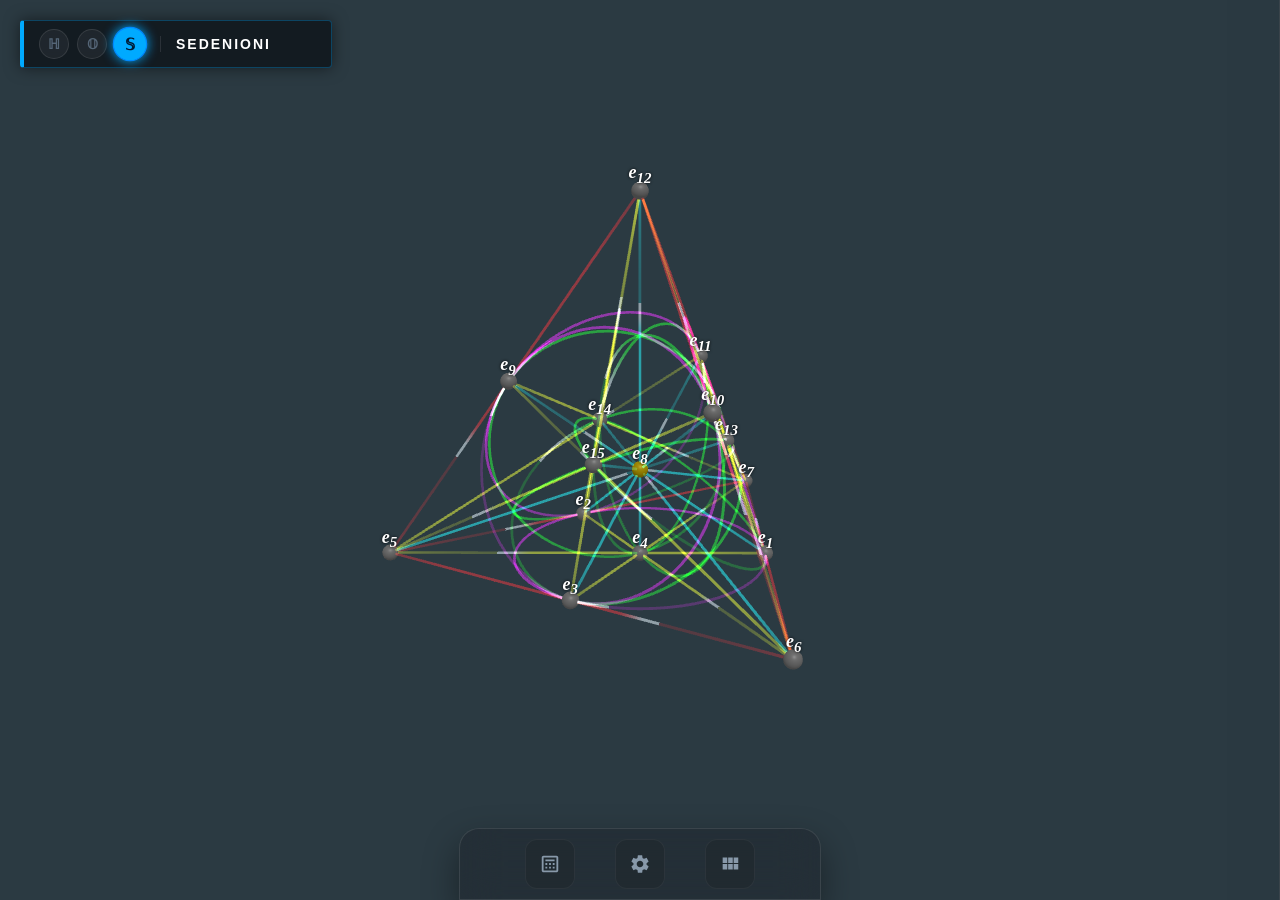
==== commit 299a93cf: "Add files via upload" ====
--- a/Progetto_Modulare/index.html
+++ b/Progetto_Modulare/index.html
@@ -27,106 +27,83 @@
     <div id="help-modal">
         <div class="help-container">
             <div class="help-header">
-                <strong>Guida all'uso</strong>
+                <strong data-i18n="help_title">Guida all'uso</strong>
                 <div id="close-help-btn" class="icon-btn" style="font-size:20px;">&times;</div>
             </div>
             <div class="help-content">
-
                 <div class="help-page active" data-page="0">
-                    <h3 style="color:#00aaff; margin-top:0;">1. Panoramica</h3>
-                    <p>Progetto ideato da <strong>Fabio Caiazzo</strong>. Visualizzatore interattivo per
-                        <strong>Quaternioni (&#x210D;)</strong>, <strong>Ottetti (&#x1D546;)</strong> e
-                        <strong>Sedenioni (&#x1D54A;)</strong>.
-                    </p>
+                    <h3 data-i18n="h_p1_t" style="color:#00aaff; margin-top:0;">1. Panoramica</h3>
+                    <p data-i18n="h_p1_d">Progetto ideato da <strong>Fabio Caiazzo</strong>. Visualizzatore interattivo per <strong>Quaternioni (&#x210D;)</strong>, <strong>Ottetti (&#x1D546;)</strong> e <strong>Sedenioni (&#x1D54A;)</strong>.</p>
                     <ul style="padding-left:20px;">
-                        <li><strong>Grafico 3D:</strong> Rappresenta la struttura moltiplicativa. Clicca sulle sfere o
-                            usa la tabella per isolare le sotto-algebre.</li>
-                        <li><strong>Neon & Colori:</strong> Le luci viaggiano indicando la direzione positiva del
-                            prodotto (es: e1&rarr;e2 &rarr; e3 vuol dire e1*e2=e3).</li>
-                        <li><strong>Tasto &#x1D54A; (Algebra):</strong> Cambia la visualizzazione tra le 3 algebre (la
-                            calcolatrice lavora sempre sui Sedenioni).</li>
-                        <li><strong>Impostazioni (&#9881;):</strong> Sfondi, Griglia, Velocità animazione e Opacità.
-                        </li>
+                        <li data-i18n="h_p1_l1"><strong>Grafico 3D:</strong> Rappresenta la struttura moltiplicativa. Clicca sulle sfere o usa la tabella per isolare le sotto-algebre.</li>
+                        <li data-i18n="h_p1_l2"><strong>Neon & Colori:</strong> Le luci viaggiano indicando la direzione positiva del prodotto (es: e1&rarr;e2 &rarr; e3 vuol dire e1*e2=e3).</li>
+                        <li data-i18n="h_p1_l3"><strong>Tasto &#x1D54A; (Algebra):</strong> Cambia la visualizzazione tra le 3 algebre (la calcolatrice lavora sempre sui Sedenioni).</li>
+                        <li data-i18n="h_p1_l4"><strong>Impostazioni (&#9881;):</strong> Sfondi, Griglia, Velocità animazione e Opacità.</li>
                     </ul>
                 </div>
 
                 <div class="help-page" data-page="1">
-                    <h3 style="color:#00aaff; margin-top:0;">2. Calcolatrice: Input e Variabili</h3>
-                    <p>La calcolatrice opera sempre su <strong>16 componenti</strong> (Sedenioni), indipendentemente
-                        dalla vista 3D.</p>
+                    <h3 data-i18n="h_p2_t" style="color:#00aaff; margin-top:0;">2. Calcolatrice: Input e Variabili</h3>
+                    <p data-i18n="h_p2_d">La calcolatrice opera sempre su <strong>16 componenti</strong> (Sedenioni), indipendentemente dalla vista 3D.</p>
                     <ul style="padding-left:20px;">
-                        <li><strong>Variabili (a, b, c, d):</strong> Memorizza vettori complessi. Usa i tab sopra la
-                            griglia per selezionarle.</li>
-                        <li><strong>Input Griglia:</strong> I valori attivi (in base all'algebra selezionata) sono
-                            bianchi, gli altri grigi, ma tutti modificabili.</li>
-                        <li><strong>Generazione Random:</strong>
+                        <li data-i18n="h_p2_l1"><strong>Variabili (a, b, c, d):</strong> Memorizza vettori complessi. Usa i tab sopra la griglia per selezionarle.</li>
+                        <li data-i18n="h_p2_l2"><strong>Input Griglia:</strong> I valori attivi (in base all'algebra selezionata) sono bianchi, gli altri grigi, ma tutti modificabili.</li>
+                        <li><span data-i18n="h_p2_l3_t"><strong>Generazione Random:</strong></span>
                             <ul>
-                                <li><code>Rand &#x210D;</code>: Genera Quaternione (indici 0-3).</li>
-                                <li><code>Rand &#x1D546;</code>: Genera Ottetto (indici 0-7).</li>
-                                <li><code>Rand &#x1D54A;</code>: Genera Sedenione completo (0-15).</li>
+                                <li data-i18n="h_p2_l3_1"><code>Rand &#x210D;</code>: Genera Quaternione (indici 0-3).</li>
+                                <li data-i18n="h_p2_l3_2"><code>Rand &#x1D546;</code>: Genera Ottetto (indici 0-7).</li>
+                                <li data-i18n="h_p2_l3_3"><code>Rand &#x1D54A;</code>: Genera Sedenione completo (0-15).</li>
                             </ul>
                         </li>
                     </ul>
                 </div>
 
                 <div class="help-page" data-page="2">
-                    <h3 style="color:#00aaff; margin-top:0;">3. Calcolatrice: Operazioni Avanzate</h3>
+                    <h3 data-i18n="h_p3_t" style="color:#00aaff; margin-top:0;">3. Calcolatrice: Operazioni Avanzate</h3>
                     <ul style="padding-left:20px; margin-bottom:10px;">
-                        <li><strong>Sintassi:</strong> <code>inv(a)</code>, <code>norm(a)</code>, <code>[a,b]</code>
-                            (commutatore), <code>[a,b,c]</code> (associatore), <code>e_(n)</code> (unità base).</li>
-                        <li><strong>Passaggi (Tasto Lista):</strong> Clicca l'icona blu a destra di "=" per vedere il
-                            calcolo Step-by-Step dettagliato.</li>
-                        <li><strong>Formule Rapide:</strong> Menu a tendina per un formulario che inserisce esempi
-                            notevoli (es. non-associatività).</li>
-                        <li><strong>Confronto:</strong> Usa <code>==</code> o <code>=?</code> per verificare uguaglianze
-                            (es: <code>[a,b] =? 0</code>).</li>
-                        <li><strong>Assegnazione:</strong> Usa <code>=</code> per assegnare un valore alle variabili
-                            (es: <code>a=5</code>).</li>
-                        <li><strong>Apertura diretta:</strong> Cliccando un qualunque numero o lettera da tastiera, è
-                            possibile aprire direttamente la calcolatrice.</li>
+                        <li data-i18n="h_p3_l1"><strong>Sintassi:</strong> <code>inv(a)</code>, <code>norm(a)</code>, <code>[a,b]</code> (commutatore), <code>[a,b,c]</code> (associatore), <code>e_(n)</code> (unità base).</li>
+                        <li data-i18n="h_p3_l2"><strong>Passaggi (Tasto Lista):</strong> Clicca l'icona blu a destra di "=" per vedere il calcolo Step-by-Step dettagliato.</li>
+                        <li data-i18n="h_p3_l3"><strong>Formule Rapide:</strong> Menu a tendina per un formulario che inserisce esempi notevoli (es. non-associatività).</li>
+                        <li data-i18n="h_p3_l4"><strong>Confronto:</strong> Usa <code>==</code> o <code>=?</code> per verificare uguaglianze (es: <code>[a,b] =? 0</code>).</li>
+                        <li data-i18n="h_p3_l5"><strong>Assegnazione:</strong> Usa <code>=</code> per assegnare un valore alle variabili (es: <code>a=5</code>).</li>
+                        <li data-i18n="h_p3_l6"><strong>Apertura diretta:</strong> Cliccando un qualunque numero o lettera da tastiera, è possibile aprire direttamente la calcolatrice.</li>
                     </ul>
                 </div>
 
                 <div class="help-page" data-page="3">
-                    <h3 style="color:#00aaff; margin-top:0;">4. Divisori dello Zero</h3>
-                    <p>Clicca il tasto rosso <code>a&middot;b=0</code> nella calcolatrice.</p>
+                    <h3 data-i18n="h_p4_t" style="color:#00aaff; margin-top:0;">4. Divisori dello Zero</h3>
+                    <p data-i18n="h_p4_d">Clicca il tasto rosso <code>a&middot;b=0</code> nella calcolatrice.</p>
                     <ul style="padding-left:20px;">
-                        <li><strong>Visualizzazione 3D:</strong> Cliccando una coppia divisore, il grafico si aggiorna
-                            per mostrare il <strong>Piano di Fano</strong> o il <strong>Fulcro</strong> coinvolto.</li>
-                        <li><strong>Codice Colori 3D:</strong>
+                        <li data-i18n="h_p4_l1"><strong>Visualizzazione 3D:</strong> Cliccando una coppia divisore, il grafico si aggiorna per mostrare il <strong>Piano di Fano</strong> o il <strong>Fulcro</strong> coinvolto.</li>
+                        <li><span data-i18n="h_p4_l2_t"><strong>Codice Colori 3D:</strong></span>
                             <ul>
-                                <li><span style="color:#0088ff">Blu</span>: Ciclo nell'algebra degli ottetti.</li>
-                                <li><span style="color:#ffdd00">Giallo</span>: Nodo "Fulcro" comune (indice > 7).</li>
-                                <li><span style="color:#00ff00">Verde</span> / <span style="color:#ff0000">Rosso</span>:
-                                    Indica il verso di percorrenza dal nodo blu verso il fulcro.</li>
+                                <li data-i18n="h_p4_l2_1"><span style="color:#0088ff">Blu</span>: Ciclo nell'algebra degli ottetti.</li>
+                                <li data-i18n="h_p4_l2_2"><span style="color:#ffdd00">Giallo</span>: Nodo "Fulcro" comune (indice > 7).</li>
+                                <li data-i18n="h_p4_l2_3"><span style="color:#00ff00">Verde</span> / <span style="color:#ff0000">Rosso</span>: Indica il verso di percorrenza dal nodo blu verso il fulcro.</li>
                             </ul>
                         </li>
-                        <li><strong>Auto-Calcolo:</strong> Cliccando una coppia, le variabili A e B vengono impostate
-                            automaticamente per dimostrare il prodotto nullo.</li>
+                        <li data-i18n="h_p4_l3"><strong>Auto-Calcolo:</strong> Cliccando una coppia, le variabili A e B vengono impostate automaticamente per dimostrare il prodotto nullo.</li>
                     </ul>
                 </div>
 
                 <div class="help-page" data-page="4">
-                    <h3 style="color:#00aaff; margin-top:0;">5. Tabelle e Piani di Fano</h3>
-                    <p>Pannello laterale (apri con <span class="help-icon-inline">▦</span>), oppure trascina la
-                        linguetta blu:</p>
+                    <h3 data-i18n="h_p5_t" style="color:#00aaff; margin-top:0;">5. Tabelle e Piani di Fano</h3>
+                    <p data-i18n="h_p5_d">Pannello laterale (apri con <span class="help-icon-inline">▦</span>), oppure trascina la linguetta blu:</p>
                     <ul style="padding-left:20px;">
-                        <li><strong>Terne:</strong> Clicca per isolare una singola terna nel grafico 3D.</li>
-                        <li><strong>Piani di Fano:</strong> Sotto al grafico terne, trovi i 15 piani di Fano. Cliccali
-                            per evidenziare le 7 terne che formano una sotto-algebra chiusa.</li>
-                        <li><strong>Tabella Moltiplicativa:</strong>
+                        <li data-i18n="h_p5_l1"><strong>Terne:</strong> Clicca per isolare una singola terna nel grafico 3D.</li>
+                        <li data-i18n="h_p5_l2"><strong>Piani di Fano:</strong> Sotto al grafico terne, trovi i 15 piani di Fano. Cliccali per evidenziare le 7 terne che formano una sotto-algebra chiusa.</li>
+                        <li><span data-i18n="h_p5_l3_t"><strong>Tabella Moltiplicativa:</strong></span>
                             <ul>
-                                <li>Clic Intestazioni: Isola tutte le terne connesse a quell'unità.</li>
-                                <li>Clic Cella interna: Isola la terna specifica 3D relativa al prodotto.</li>
+                                <li data-i18n="h_p5_l3_1">Clic Intestazioni: Isola tutte le terne connesse a quell'unità.</li>
+                                <li data-i18n="h_p5_l3_2">Clic Cella interna: Isola la terna specifica 3D relativa al prodotto.</li>
                             </ul>
                         </li>
                     </ul>
                 </div>
-
             </div>
 
             <div class="help-footer">
-                <button id="help-prev-btn" class="help-nav-btn" disabled>&lt; Indietro</button>
+                <button id="help-prev-btn" class="help-nav-btn" data-i18n="btn_prev" disabled>&lt; Indietro</button>
                 <div class="help-indicators">
                     <div class="help-dot active"></div>
                     <div class="help-dot"></div>
@@ -134,7 +111,7 @@
                     <div class="help-dot"></div>
                     <div class="help-dot"></div>
                 </div>
-                <button id="help-next-btn" class="help-nav-btn">Avanti &gt;</button>
+                <button id="help-next-btn" class="help-nav-btn" data-i18n="btn_next">Avanti &gt;</button>
             </div>
         </div>
     </div>
@@ -142,21 +119,17 @@
     <div id="calc-modal">
         <div id="history-overlay">
             <div class="history-header">
-                <strong>Cronologia Risultati</strong>
+                <strong data-i18n="history_title">Cronologia Risultati</strong>
                 <div style="display:flex; gap:15px; align-items:center;">
-                    <span id="btn-clear-log"
-                        style="cursor:pointer; color:#ff5555; display:inline-flex; align-items:center; font-size:12px;">
-                        <svg viewBox="0 0 24 24" style="width:14px; height:14px; fill:currentColor; margin-right:4px;">
-                            <path d="M6 19c0 1.1.9 2 2 2h8c1.1 0 2-.9 2-2V7H6v12zM19 4h-3.5l-1-1h-5l-1 1H5v2h14V4z" />
-                        </svg> Pulisci
+                    <span id="btn-clear-log" style="cursor:pointer; color:#ff5555; display:inline-flex; align-items:center; font-size:12px;">
+                        <svg viewBox="0 0 24 24" style="width:14px; height:14px; fill:currentColor; margin-right:4px;"><path d="M6 19c0 1.1.9 2 2 2h8c1.1 0 2-.9 2-2V7H6v12zM19 4h-3.5l-1-1h-5l-1 1H5v2h14V4z" /></svg> <span data-i18n="btn_clear_log">Pulisci</span>
                     </span>
                     <span id="btn-close-history" style="cursor:pointer; color:#ccc; font-size:24px; line-height:1;"
                         title="Chiudi">&times;</span>
                 </div>
             </div>
             <div id="calc-log">
-                <div style="text-align:center; color:#555; margin-top:20px; font-size:12px;">Nessun calcolo recente
-                </div>
+                <div data-i18n="history_empty" style="text-align:center; color:#555; margin-top:20px; font-size:12px;">Nessun calcolo recente</div>
             </div>
         </div>
 
@@ -164,7 +137,7 @@
             style="display:none; position:absolute; top:0; left:0; right:0; bottom:0; background:rgba(20, 20, 25, 0.98); z-index:2600; flex-direction:column; backdrop-filter:blur(10px); border-radius:8px;">
             <div
                 style="padding:10px; border-bottom:1px solid #444; background:#25252a; display:flex; justify-content:space-between; align-items:center; color:white;">
-                <strong>Passaggi Calcolo</strong>
+                <strong data-i18n="steps_title">Passaggi Calcolo</strong>
                 <span id="close-steps-btn" style="cursor:pointer; font-size:20px;">&times;</span>
             </div>
             <div id="steps-content"
@@ -176,7 +149,7 @@
             style="display:none; position:absolute; top:0; left:0; right:0; bottom:0; background:rgba(10, 25, 15, 0.98); z-index:2650; flex-direction:column; backdrop-filter:blur(10px); border-radius:8px;">
             <div
                 style="padding:10px; border-bottom:1px solid #005522; background:#0a1a0f; display:flex; justify-content:space-between; align-items:center; color:#00ffaa; font-weight:bold;">
-                <span>Spazio Nullo (Kernel)</span>
+                <span data-i18n="kernel_title">Spazio Nullo (Kernel)</span>
                 <span id="close-kernel-ui" style="cursor:pointer; font-size:20px;">&times;</span>
             </div>
             <div style="flex:1; overflow-y:auto; padding:15px; display:flex; flex-direction:column;">
@@ -189,9 +162,9 @@
                 </div>
                 <div style="background:rgba(0,0,0,0.4); padding:12px; border-radius:6px; border:1px solid #005522;">
                     <div style="display:flex; justify-content:space-between; align-items:center; margin-bottom:6px;">
-                        <div style="color:#88aa88; font-size:11px; text-transform:uppercase;">Vettore Generato</div>
+                        <div data-i18n="kn_generated" style="color:#88aa88; font-size:11px; text-transform:uppercase;">Vettore Generato</div>
                         <div style="display:flex; gap:5px; align-items:center;">
-                            <svg viewBox="0 0 24 24" style="width:14px; height:14px; fill:#00aaff;" title="Salva in">
+                            <svg viewBox="0 0 24 24" style="width:14px; height:14px; fill:#00aaff;" title="Salva in" data-i18n-title="tt_save_in">
                                 <path
                                     d="M17 3H5c-1.11 0-2 .9-2 2v14c0 1.1.89 2 2 2h14c1.1 0 2-.9 2-2V7l-4-4zm-5 16c-1.66 0-3-1.34-3-3s1.34-3 3-3 3 1.34 3 3-1.34 3-3 3zm3-10H5V5h10v4z" />
                             </svg>
@@ -211,7 +184,7 @@
                                 style="background:#0a1a0f; color:#00ffaa; border:1px solid #005522; border-radius:3px; font-size:11px; cursor:pointer; padding:2px 6px; transition:0.2s;"
                                 onmouseover="this.style.background='#005522'"
                                 onmouseout="this.style.background='#0a1a0f'">d</button>
-                            <span id="kernel-save-confirm"
+                            <span id="kernel-save-confirm" data-i18n="kn_saved"
                                 style="color:#00ffaa; font-size:10px; display:none; margin-left:5px;">Salvato!</span>
                         </div>
                     </div>
@@ -226,7 +199,7 @@
             style="display:none; position:absolute; top:0; left:0; right:0; bottom:0; background:rgba(20,25,30,0.98); z-index:2100; flex-direction:column; backdrop-filter:blur(10px); border-radius:8px;">
             <div
                 style="padding:10px; border-bottom:1px solid #334455; background:#1a1f25; color:#aaaaff; font-weight:bold; display:flex; justify-content:space-between; align-items:center; flex-shrink:0;">
-                <span>Guida Calcolatrice</span>
+                <span data-i18n="calc_help_title">Guida Calcolatrice</span>
                 <span id="close-calc-helper"
                     style="cursor:pointer; font-size:20px; line-height:1; color:#66aaff;">&times;</span>
             </div>
@@ -236,84 +209,64 @@
                     style="position:absolute; top:0; left:0; right:0; bottom:0; background:rgba(15,20,25,0.95); padding:20px; overflow-y:auto; z-index:20; backdrop-filter:blur(5px); color:#ddd; font-size:13px; line-height:1.6; font-family:'Segoe UI', sans-serif; display:flex; flex-direction:column; box-sizing:border-box;">
 
                     <div id="ch-page-1" style="flex:1;">
-                        <h3
-                            style="color:#aaaaff; margin-top:0; border-bottom:1px solid #334455; padding-bottom:10px; flex-shrink:0;">
-                            1. Variabili e Input</h3>
-                        <p><b>Variabili (a, b, c, d):</b> Memorizzano vettori a 16 componenti (Sedenioni). Selezionabili
-                            via tab sopra la griglia.</p>
-                        <p><b>Griglia Input:</b> I valori dell'algebra attiva sono bianchi, gli altri grigi, ma tutti
-                            modificabili.</p>
-                        <p><b>Numeri Casuali:</b></p>
+                        <h3 data-i18n="c_p1_t" style="color:#aaaaff; margin-top:0; border-bottom:1px solid #334455; padding-bottom:10px; flex-shrink:0;">1. Variabili e Input</h3>
+                        <p data-i18n="c_p1_l1"><b>Variabili (a, b, c, d):</b> Memorizzano vettori a 16 componenti (Sedenioni). Selezionabili via tab sopra la griglia.</p>
+                        <p data-i18n="c_p1_l2"><b>Griglia Input:</b> I valori dell'algebra attiva sono bianchi, gli altri grigi, ma tutti modificabili.</p>
+                        <p><b data-i18n="c_p1_l3">Numeri Casuali:</b></p>
                         <ul style="padding-left:20px; margin:5px 0;">
-                            <li><code>Rand ℍ</code>: Genera Quaternione (indici 0-3)</li>
-                            <li><code>Rand 𝕆</code>: Genera Ottetto (indici 0-7)</li>
-                            <li><code>Rand 𝕊</code>: Genera Sedenione completo (0-15)</li>
+                            <li data-i18n="h_p2_l3_1"><code>Rand ℍ</code>: Genera Quaternione (indici 0-3)</li>
+                            <li data-i18n="h_p2_l3_2"><code>Rand 𝕆</code>: Genera Ottetto (indici 0-7)</li>
+                            <li data-i18n="h_p2_l3_3"><code>Rand 𝕊</code>: Genera Sedenione completo (0-15)</li>
                         </ul>
                     </div>
 
                     <div id="ch-page-2" style="flex:1; display:none;">
-                        <h3
-                            style="color:#aaaaff; margin-top:0; border-bottom:1px solid #334455; padding-bottom:10px; flex-shrink:0;">
-                            2. Tasti Numerici e Operatori Base</h3>
-                        <p><b>Numeri:</b> <code>0-9</code> per inserire cifre numeriche.</p>
-                        <p><b>Virgola:</b> <code>.</code> (punto) per decimali. Con <b>Shift:</b> <code>,</code>
-                            (virgola)</p>
-                        <p><b>Operatori Base:</b></p>
+                        <h3 data-i18n="c_p2_t" style="color:#aaaaff; margin-top:0; border-bottom:1px solid #334455; padding-bottom:10px; flex-shrink:0;">2. Tasti Numerici e Operatori Base</h3>
+                        <p data-i18n="c_p2_l1"><b>Numeri:</b> <code>0-9</code> per inserire cifre numeriche.</p>
+                        <p data-i18n="c_p2_l2"><b>Virgola:</b> <code>.</code> (punto) per decimali. Con <b>Shift:</b> <code>,</code> (virgola)</p>
+                        <p><b data-i18n="c_p2_l3">Operatori Base:</b></p>
                         <ul style="padding-left:20px; margin:5px 0;">
-                            <li><code>+</code> Addizione (Shift: norm Norma)</li>
-                            <li><code>-</code> Sottrazione (Shift: <code>cnj</code> Coniugato)</li>
-                            <li><code>×</code> Moltiplicazione (Shift: <code>^</code> Potenza)</li>
-                            <li><code>÷</code> Divisione (Shift: <code>inv</code> Inverso)</li>
+                            <li data-i18n="c_p2_l3_1"><code>+</code> Addizione (Shift: norm Norma)</li>
+                            <li data-i18n="c_p2_l3_2"><code>-</code> Sottrazione (Shift: <code>cnj</code> Coniugato)</li>
+                            <li data-i18n="c_p2_l3_3"><code>×</code> Moltiplicazione (Shift: <code>^</code> Potenza)</li>
+                            <li data-i18n="c_p2_l3_4"><code>÷</code> Divisione (Shift: <code>inv</code> Inverso)</li>
                         </ul>
                     </div>
 
                     <div id="ch-page-3" style="flex:1; display:none;">
-                        <h3
-                            style="color:#aaaaff; margin-top:0; border-bottom:1px solid #334455; padding-bottom:10px; flex-shrink:0;">
-                            3. Funzioni Avanzate</h3>
-                        <p><b>Parentesi:</b> <code>( )</code> raggruppa operazioni (Shift: <code>[x,y]</code>
-                            Commutatore)</p>
-                        <p><b>Base Unità:</b> <code>e_n</code> unità base sedenioni (Shift: <code>Ker()</code> Kernel)
-                        </p>
-                        <p><b>Funzioni Notevoli:</b></p>
+                        <h3 data-i18n="c_p3_t" style="color:#aaaaff; margin-top:0; border-bottom:1px solid #334455; padding-bottom:10px; flex-shrink:0;">3. Funzioni Avanzate</h3>
+                        <p data-i18n="c_p3_l1"><b>Parentesi:</b> <code>( )</code> raggruppa operazioni (Shift: <code>[x,y]</code> Commutatore)</p>
+                        <p data-i18n="c_p3_l2"><b>Base Unità:</b> <code>e_n</code> unità base sedenioni (Shift: <code>Ker()</code> Kernel)</p>
+                        <p><b data-i18n="c_p3_l3">Funzioni Notevoli:</b></p>
                         <ul style="padding-left:20px; margin:5px 0;">
-                            <li><code>norm(x)</code>: Norma (radice della somma dei quadrati)</li>
-                            <li><code>[x,y]</code>: Commutatore xy - yx</li>
-                            <li><code>[x,y,z]</code>: Associatore (xy)z - x(yz)</li>
-                            <li><code>e_(n)</code>: Unità base dell'algebra</li>
+                            <li data-i18n="c_p3_l3_1"><code>norm(x)</code>: Norma (radice della somma dei quadrati)</li>
+                            <li data-i18n="c_p3_l3_2"><code>[x,y]</code>: Commutatore xy - yx</li>
+                            <li data-i18n="c_p3_l3_3"><code>[x,y,z]</code>: Associatore (xy)z - x(yz)</li>
+                            <li data-i18n="c_p3_l3_4"><code>e_(n)</code>: Unità base dell'algebra</li>
                         </ul>
                     </div>
 
                     <div id="ch-page-4" style="flex:1; display:none;">
-                        <h3
-                            style="color:#aaaaff; margin-top:0; border-bottom:1px solid #334455; padding-bottom:10px; flex-shrink:0;">
-                            4. Comandi e Confronti</h3>
-                        <p><b>Assegnazione:</b> <code>a=5</code> assegna un valore alla variabile</p>
-                        <p><b>Confronti:</b></p>
+                        <h3 data-i18n="c_p4_t" style="color:#aaaaff; margin-top:0; border-bottom:1px solid #334455; padding-bottom:10px; flex-shrink:0;">4. Comandi e Confronti</h3>
+                        <p data-i18n="c_p4_l1"><b>Assegnazione:</b> <code>a=5</code> assegna un valore alla variabile</p>
+                        <p><b data-i18n="c_p4_l2">Confronti:</b></p>
                         <ul style="padding-left:20px; margin:5px 0;">
-                            <li><code>==</code>: Verifica uguaglianza esatta</li>
-                            <li><code>=?</code>: Verifica uguaglianza con tolleranza numerica</li>
+                            <li data-i18n="c_p4_l2_1"><code>==</code>: Verifica uguaglianza esatta</li>
+                            <li data-i18n="c_p4_l2_2"><code>=?</code>: Verifica uguaglianza con tolleranza numerica</li>
                         </ul>
-                        <p><b>Esempio:</b> <code>[a,b] =? 0</code> verifica se a e b commutano</p>
-                        <p><b>Passaggi:</b> Clicca il bottone blu accanto a "=" per visualizzare il calcolo
-                            step-by-step.</p>
+                        <p data-i18n="c_p4_l3"><b>Esempio:</b> <code>[a,b] =? 0</code> verifica se a e b commutano</p>
+                        <p data-i18n="c_p4_l4"><b>Passaggi:</b> Clicca il bottone blu accanto a "=" per visualizzare il calcolo step-by-step.</p>
                     </div>
 
                     <div id="ch-page-5" style="flex:1; display:none;">
-                        <h3
-                            style="color:#aaaaff; margin-top:0; border-bottom:1px solid #334455; padding-bottom:10px; flex-shrink:0;">
-                            5. Cronologia e Variabili</h3>
-                        <p><b>Cronologia:</b> Clicca l'icona in alto a sinistra nel display della calcolatrice per
-                            vedere lo storico dei calcoli.</p>
-                        <p><b>Tasti Variabili:</b></p>
+                        <h3 data-i18n="c_p5_t" style="color:#aaaaff; margin-top:0; border-bottom:1px solid #334455; padding-bottom:10px; flex-shrink:0;">5. Cronologia e Variabili</h3>
+                        <p data-i18n="c_p5_l1"><b>Cronologia:</b> Clicca l'icona in alto a sinistra nel display della calcolatrice per vedere lo storico dei calcoli.</p>
+                        <p><b data-i18n="c_p5_l2">Tasti Variabili:</b></p>
                         <ul style="padding-left:20px; margin:5px 0;">
-                            <li><code>Azzera</code> (Rosso): Azzera il valore dellavariabile corrente.</li>
-                            <li><code>Rand</code>: Genera quaternione (&#x210D;), ottetti (&#x1D546;) o 
-                                sedenioni(&#x1D54A;) random.</li>
+                            <li data-i18n="c_p5_l2_1"><code>Azzera</code> (Rosso): Azzera il valore della variabile corrente.</li>
+                            <li data-i18n="c_p5_l2_2"><code>Rand</code>: Genera quaternione (&#x210D;), ottetti (&#x1D546;) o sedenioni(&#x1D54A;) random.</li>
                         </ul>
-                        <p><b>Stato Variabili:</b> Apparirà un <b>pallino verde</b> sui tasti 'a', 'b',
-                            'c' o 'd' del tastierino numerico per indicare visivamente quali variabili contengono un
-                            valore non nullo memorizzato.</p>
+                        <p data-i18n="c_p5_l3"><b>Stato Variabili:</b> Apparirà un <b>pallino verde</b> sui tasti 'a', 'b', 'c' o 'd' del tastierino numerico per indicare visivamente quali variabili contengono un valore non nullo memorizzato.</p>
                     </div>
 
                     <div
@@ -335,9 +288,9 @@
         <div id="zerodiv-overlay">
             <div
                 style="padding: 10px; border-bottom: 1px solid #334455; background: #1a1f25; color:#aaaaff; font-weight:bold; display:flex; justify-content:space-between; align-items:center; flex-shrink:0;">
-                <span>Divisori dello zero</span>
+                <span data-i18n="zerodiv_title">Divisori dello zero</span>
                 <div style="display:flex; align-items:center; gap:15px;">
-                    <label id="zerodiv-explain-label" title="Spiegazione" style="cursor:pointer; display:flex; align-items:center; justify-content:center; 
+                    <label id="zerodiv-explain-label" title="Spiegazione" data-i18n-title="tt_explain" style="cursor:pointer; display:flex; align-items:center; justify-content:center;
                                width:20px; height:20px; 
                                border:1px solid #667788; border-radius:50%; 
                                color:#667788; font-size:12px; font-weight:bold; font-family:'Segoe UI', sans-serif;
@@ -356,59 +309,38 @@
                     style="display:none; position:absolute; top:0; left:0; right:0; bottom:0; background:rgba(20, 25, 30, 0.98); padding:20px; overflow-y:auto; z-index:20; backdrop-filter:blur(10px); color:#eee; font-size:14px; line-height:1.6; font-family:'Segoe UI', sans-serif; flex-direction:column;">
 
                     <div id="zd-page-1" style="flex:1;">
-                        <h3
-                            style="color:#aaaaff; margin-top:0; border-bottom:1px solid #334455; padding-bottom:10px; flex-shrink:0;">
+                        <h3 data-i18n="zd_h1" style="color:#aaaaff; margin-top:0; border-bottom:1px solid #334455; padding-bottom:10px; flex-shrink:0;">
                             Rappresentazione grafica dei divisori dello zero</h3>
-                        <p>In tabella sono elencati gli 84 divisori dello zero dei sedenioni, ossia:</p>
-                        <div
-                            style="text-align:center; font-family:'Times New Roman', serif; font-size:20px; margin:20px 0; color:#aaaaff;">
+                        <p data-i18n="zd_desc1">In tabella sono elencati gli 84 divisori dello zero dei sedenioni, ossia:</p>
+                        <div style="text-align:center; font-family:'Times New Roman', serif; font-size:20px; margin:20px 0; color:#aaaaff;">
                             (e<sub>a</sub> + e<sub>b</sub>)(e<sub>c</sub> + e<sub>d</sub>) = 0
                         </div>
-                        <p>In cui gli indici <b>a</b> e <b>c</b> sono minori di 8, mentre gli indici <b>b</b> e <b>d</b>
-                            sono maggiori di 8.</p>
+                        <p data-i18n="zd_desc2">In cui gli indici <b>a</b> e <b>c</b> sono minori di 8, mentre gli indici <b>b</b> e <b>d</b> sono maggiori di 8.</p>
                     </div>
 
                     <div id="zd-page-2" style="flex:1; display:none;">
-                        <p>Cliccando su uno di essi:</p>
+                        <p data-i18n="zd_p2_1">Cliccando su uno di essi:</p>
                         <ol style="padding-left:20px; margin-bottom:20px; color:#ddd;">
-                            <li style="margin-bottom:5px;">Verranno memorizzate nelle variabili <b>a</b> e <b>b</b>
-                                della
-                                calcolatrice i fattori selezionati.</li>
-                            <li>Nel grafico verrà visualizzato il piano di Fano corrispondente alla sotto-algebra
-                                in cui vivono e<sub>a</sub>, e<sub>b</sub>, e<sub>c</sub> ed e<sub>d</sub>.
-                            </li>
+                            <li data-i18n="zd_li1" style="margin-bottom:5px;">Verranno memorizzate nelle variabili <b>a</b> e <b>b</b> della calcolatrice i fattori selezionati.</li>
+                            <li data-i18n="zd_li2">Nel grafico verrà visualizzato il piano di Fano corrispondente alla sotto-algebra in cui vivono e<sub>a</sub>, e<sub>b</sub>, e<sub>c</sub> ed e<sub>d</sub>.</li>
                         </ol>
                     </div>
 
                     <div id="zd-page-3" style="flex:1; display:none;">
                         <ul style="list-style:none; padding:0; margin:0;">
-                            <li style="margin-bottom:10px;">
-                                <span><b style="color:#00aaff;">Blu:</b> Terna dell'algebra degli ottetti &#x1D546; (a cui
-                                    appartengono e<sub>a</sub> ed e<sub>c</sub>).</span>
-                            </li>
-                            <li style="margin-bottom:10px;">
-                                <span><b style="color:#ffdd00;">Giallo:</b> Nodo fulcro e<sub>k</sub> (comune ai cicli {e<sub>a</sub>,
-                                    e<sub>b</sub>, e<sub>k</sub>} e {e<sub>c</sub>, e<sub>d</sub>,
-                                    e<sub>k</sub>}).</span>
-                            </li>
-                            <li style="margin-bottom:10px;">
-                                <span><b style="color:#00ff00;">Verde:</b> Se il percorso dal nodo blu al fulcro giallo è in senso
-                                    <b>concorde</b>.</span>
-                            </li>
-                            <li>
-                                <span><b style="color:#ff5555;">Rosso:</b> Se il percorso dal nodo blu al fulcro giallo è in senso <b>non
-                                        concorde</b>.</span>
-                            </li>
+                            <li style="margin-bottom:10px;"><span data-i18n="zd_li3"><b style="color:#00aaff;">Blu:</b> Terna dell'algebra degli ottetti &#x1D546; (a cui appartengono e<sub>a</sub> ed e<sub>c</sub>).</span></li>
+                            <li style="margin-bottom:10px;"><span data-i18n="zd_li4"><b style="color:#ffdd00;">Giallo:</b> Nodo fulcro e<sub>k</sub> (comune ai cicli {e<sub>a</sub>, e<sub>b</sub>, e<sub>k</sub>} e {e<sub>c</sub>, e<sub>d</sub>, e<sub>k</sub>}).</span></li>
+                            <li style="margin-bottom:10px;"><span data-i18n="zd_li5"><b style="color:#00ff00;">Verde:</b> Se il percorso dal nodo blu al fulcro giallo è in senso <b>concorde</b>.</span></li>
+                            <li><span data-i18n="zd_li6"><b style="color:#ff5555;">Rosso:</b> Se il percorso dal nodo blu al fulcro giallo è in senso <b>non concorde</b>.</span></li>
                         </ul>
                     </div>
 
                     <div id="zd-page-4" style="flex:1; display:none;">
-                        <p style="font-style:italic; color:#aaa; font-size:13px; text-align:center;">
+                        <p data-i18n="zd_p4_1" style="font-style:italic; color:#aaa; font-size:13px; text-align:center;">
                             Se i due cicli sono di colori diversi, nel prodotto ci saranno solo più.<br>
                             Se i due cicli sono dello stesso colore, nel prodotto si mette meno in uno dei due fattori.
                         </p>
-                        <div
-                            style="text-align: center; font-style: italic; color: #aaaaff; font-size: 13px; margin-top: 15px;">
+                        <div data-i18n="zd_p4_2" style="text-align: center; font-style: italic; color: #aaaaff; font-size: 13px; margin-top: 15px;">
                             Se vale (e<sub>a</sub>+e<sub>b</sub>)(e<sub>c</sub>+e<sub>d</sub>)=0, allora anche<br>
                             (e<sub>a</sub>-e<sub>b</sub>)(e<sub>c</sub>-e<sub>d</sub>)=0<br><br>
                             Se vale (e<sub>a</sub>+e<sub>b</sub>)(e<sub>c</sub>-e<sub>d</sub>)=0, allora anche<br>
@@ -434,14 +366,14 @@
 
         <div class="calc-body">
             <div class="display-area">
-                <div id="toggle-history-btn" class="icon-btn" title="Cronologia" style="width:24px; height:24px;">
+                <div id="toggle-history-btn" class="icon-btn" title="Cronologia" data-i18n-title="tt_history" style="width:24px; height:24px;">
                     <svg class="icon-svg" viewBox="0 0 24 24">
                         <path
                             d="M13 3a9 9 0 0 0-9 9H1l3.89 3.89.07.14L9 12H6c0-3.87 3.13-7 7-7s7 3.13 7 7-3.13 7-7 7c-1.93 0-3.68-.79-4.94-2.06l-1.42 1.42C8.27 19.99 10.51 21 13 21c4.97 0 9-4.03 9-9s-4.03-9-9-9zm-1 5v5l4.28 2.54.72-1.21-3.5-2.08V8H12z" />
                     </svg>
                 </div>
 
-                <div id="popout-calc-btn" class="icon-btn" title="Apri in nuova finestra"
+                <div id="popout-calc-btn" class="icon-btn" title="Apri in nuova finestra" data-i18n-title="tt_popout"
                     style="width:24px; height:24px;">
                     <svg class="icon-svg" viewBox="0 0 24 24">
                         <path
@@ -449,7 +381,7 @@
                     </svg>
                 </div>
 
-                <div id="mobile-vars-btn" class="icon-btn" title="Definisci Variabili" onclick="toggleVarsView();"
+                <div id="mobile-vars-btn" class="icon-btn" title="Definisci Variabili" data-i18n-title="tt_vars" onclick="toggleVarsView();"
                     style="width:24px; height:24px;">
                     <svg class="icon-svg" viewBox="0 0 24 24">
                         <path
@@ -459,7 +391,7 @@
 
                 <div class="input-wrapper" style="padding-left: 30px; box-sizing: border-box;">
                     <div id="highlight-layer"></div>
-                    <input type="text" id="expression-display" placeholder="Espressione..." autocomplete="off"
+                    <input type="text" id="expression-display" placeholder="Espressione..." data-i18n-placeholder="ph_expr" autocomplete="off"
                         spellcheck="false" autocorrect="off" autocapitalize="off" inputmode="none">
                 </div>
                 <div id="result-display">0</div>
@@ -467,39 +399,36 @@
 
             <div id="mobile-swipe-nav"
                 style="display:flex; white-space:nowrap; justify-content:space-between; align-items:center; padding:4px 10px 0 10px; font-size:12px; color:#00aaff; font-family:'Segoe UI', sans-serif; letter-spacing:0.5px; user-select:none; font-weight:bold;">
-                <span id="swipe-nav-left" style="cursor:pointer; padding:5px 10px;"
-                    onclick="if(window.applySwipeState) window.applySwipeState((window.currentSwipeState + 2) % 3);">&laquo;
-                    Formule</span>
-
-                <label id="formula-explain-label-mobile" title="Spiegazione Formule"
+                <span id="swipe-nav-left" data-i18n="swipe_formulas" style="cursor:pointer; padding:5px 10px;"
+                    onclick="if(window.applySwipeState) window.applySwipeState((window.currentSwipeState + 2) % 3);">&laquo; Formule</span>
+
+                <label id="formula-explain-label-mobile" title="Spiegazione Formule" data-i18n-title="tt_explain_formulas"
                     style="display:none; cursor:pointer; align-items:center; justify-content:center; width:20px; height:20px; border:1px solid #667788; border-radius:50%; color:#667788; font-size:12px; font-weight:bold; transition:all 0.2s; user-select:none; margin:0 5px;">
                     <input type="checkbox" id="formula-explain-check-mobile" style="display:none;"
                         onchange="if(window.toggleFormulaExplain) window.toggleFormulaExplain(this.checked);">
                     ?
                 </label>
 
-                <label id="calc-helper-label-mobile" title="Guida Calcolatrice"
+                <label id="calc-helper-label-mobile" title="Guida Calcolatrice" data-i18n-title="tt_calc_guide"
                     style="display:flex; cursor:pointer; align-items:center; justify-content:center; width:20px; height:20px; border:1px solid #667788; border-radius:50%; color:#667788; font-size:12px; font-weight:bold; transition:all 0.2s; user-select:none; margin:0 5px;">
                     <input type="checkbox" id="calc-helper-check-mobile" style="display:none;"
                         onchange="if(document.getElementById('calc-helper-overlay')) { const el = document.getElementById('calc-helper-overlay'); const isChecked = this.checked; el.style.display = isChecked ? 'flex' : 'none'; if(isChecked) { window.currentCalcHelperPage = 1; if(window.changeCalcHelperPage) window.changeCalcHelperPage(0); }}">
                     ?
                 </label>
 
-                <label id="zerodiv-explain-label-mobile" title="Spiegazione"
+                <label id="zerodiv-explain-label-mobile" title="Spiegazione" data-i18n-title="tt_explain"
                     style="display:none; cursor:pointer; align-items:center; justify-content:center; width:20px; height:20px; border:1px solid #667788; border-radius:50%; color:#667788; font-size:12px; font-weight:bold; transition:all 0.2s; user-select:none; margin:0 5px;">
                     <input type="checkbox" id="zerodiv-explain-check-mobile" style="display:none;">
                     ?
                 </label>
 
-                <span id="swipe-nav-right" style="cursor:pointer; padding:5px 10px;"
-                    onclick="if(window.applySwipeState) window.applySwipeState((window.currentSwipeState + 1) % 3);">Divisori
-                    dello zero &raquo;</span>
+                <span id="swipe-nav-right" data-i18n="swipe_zerodiv" style="cursor:pointer; padding:5px 10px;"
+                    onclick="if(window.applySwipeState) window.applySwipeState((window.currentSwipeState + 1) % 3);">Divisori dello zero &raquo;</span>
             </div>
 
             <div class="calc-view-tabs"
                 style="display:none !important; position:relative; z-index:2500; border-bottom: none;">
-                <button id="calc-formulas-btn" class="view-tab-btn active" style="border-radius:4px;">Formule
-                    &#9652;</button>
+                <button id="calc-formulas-btn" class="view-tab-btn active" data-i18n="tab_formulas" style="border-radius:4px;">Formule &#9652;</button>
                 <button id="calc-zerodiv-btn" class="view-tab-btn"
                     style="display:none; color:#ffcccc; border-bottom-color:#ff5555; border-radius:4px;">a&middot;b=0</button>
             </div>
@@ -603,23 +532,22 @@
                     <div id="input-grid" class="vector-inputs" style="margin-bottom: 4px;"></div>
                     <div
                         style="display:grid; grid-template-columns: repeat(4, 1fr); gap:4px; margin-bottom:8px; flex-shrink:0;">
-                        <button class="calc-action-btn" id="btn-grid-clear"
+                        <button class="calc-action-btn" id="btn-grid-clear" data-i18n="btn_clear"
                             style="background: rgba(255, 50, 50, 0.15); border: 1px solid rgba(255, 50, 50, 0.3); color: #ff5555;">Azzera</button>
-                        <button class="calc-action-btn" id="btn-rand-h" title="Random Quaternione"
+                        <button class="calc-action-btn" id="btn-rand-h" title="Random Quaternione" data-i18n-title="tt_rand_h"
                             style="font-family:'Times New Roman';">Rand &#x210D;</button>
-                        <button class="calc-action-btn" id="btn-rand-o" title="Random Ottetto"
+                        <button class="calc-action-btn" id="btn-rand-o" title="Random Ottetto" data-i18n-title="tt_rand_o"
                             style="font-family:'Times New Roman';">Rand &#x1D546;</button>
-                        <button class="calc-action-btn" id="btn-rand-s" title="Random Sedenione"
+                        <button class="calc-action-btn" id="btn-rand-s" title="Random Sedenione" data-i18n-title="tt_rand_s"
                             style="font-family:'Times New Roman';">Rand &#x1D54A;</button>
                     </div>
                 </div>
 
                 <div style="display:flex; gap:5px; margin-bottom:0; flex-shrink:0;">
-                    <button id="back-to-keypad-btn" class="calc-action-btn" onclick="switchCalcView('keypad')"
-                        style="background:#0066cc; color:white; border-color:#0088ff; padding:8px; font-size:12px;">&larr;
-                        Torna alla tastiera</button>
+                    <button id="back-to-keypad-btn" class="calc-action-btn" data-i18n="btn_back_keypad" onclick="switchCalcView('keypad')"
+                        style="background:#0066cc; color:white; border-color:#0088ff; padding:8px; font-size:12px;">&larr; Torna alla tastiera</button>
                     <button id="calc-kernel-btn" class="calc-mode-sel" style="display:none !important;"
-                        title="Calcola l'intero spazio annullatore di A">
+                        title="Calcola l'intero spazio annullatore di A" data-i18n-title="tt_calc_kernel">
                         b &isin; Ker(a)
                     </button>
                 </div>
@@ -635,9 +563,9 @@
                         <div id="alg-mobile-trigger" class="alg-dot" style="display: none;">𝕊</div>
 
                         <div class="alg-dots" id="alg-dots-list">
-                            <div class="alg-dot" data-target="3" title="Quaternioni">ℍ</div>
-                            <div class="alg-dot" data-target="7" title="Ottetti">𝕆</div>
-                            <div class="alg-dot active" data-target="15" title="Sedenioni">𝕊</div>
+                            <div class="alg-dot" data-target="3" title="Quaternioni" data-i18n-title="tt_quat">ℍ</div>
+                            <div class="alg-dot" data-target="7" title="Ottetti" data-i18n-title="tt_oct">𝕆</div>
+                            <div class="alg-dot active" data-target="15" title="Sedenioni" data-i18n-title="tt_sed">𝕊</div>
                         </div>
                     </div>
                     <div id="alg-title-text">SEDENIONI (&#x1D54A;)</div>
@@ -652,7 +580,7 @@
             </div>
 
             <div id="app-dock">
-                <div id="calc-toggle-btn" class="ui-btn" data-tooltip="Calcolatrice vettoriale">
+                <div id="calc-toggle-btn" class="ui-btn" data-tooltip="Calcolatrice vettoriale" data-i18n-tooltip="dt_calc">
                     <svg class="icon-svg" viewBox="0 0 24 24">
                         <path
                             d="M19 3H5c-1.1 0-2 .9-2 2v14c0 1.1.9 2 2 2h14c1.1 0 2-.9 2-2V5c0-1.1-.9-2-2-2zm0 16H5V5h14v14z M7 7h10v2H7V7zm0 4h2v2H7v-2zm4 0h2v2h-2v-2zm4 0h2v2h-2v-2zm-8 4h2v2H7v-2zm4 0h2v2h-2v-2zm4 0h2v2h-2v-2z" />
@@ -670,7 +598,7 @@
 
                     <div class="dock-divider" id="closure-divider" style="display: none;"></div>
 
-                    <div id="settings-toggle-btn" class="ui-btn" data-tooltip="Impostazioni vista">
+                    <div id="settings-toggle-btn" class="ui-btn" data-tooltip="Impostazioni vista" data-i18n-tooltip="dt_settings">
                         <svg class="icon-svg" viewBox="0 0 24 24">
                             <path
                                 d="M19.14 12.94c.04-.3.06-.61.06-.94 0-.32-.02-.64-.06-.94l2.03-1.58c.18-.14.23-.41.12-.61l-1.92-3.32c-.12-.22-.37-.29-.59-.22l-2.39.96c-.5-.38-1.03-.7-1.62-.94l-.36-2.54c-.04-.24-.24-.41-.48-.41h-3.84c-.24 0-.43.17-.47.41l-.36 2.54c-.59.24-1.13.56-1.62.94l-2.39-.96c-.22-.08-.47 0-.59.22l-1.92 3.32c-.12.22-.07.47.12.61l2.03 1.58c-.04.3-.06.61-.06.94s.02.64.06.94l-2.03 1.58c-.18.14-.23.41-.12.61l1.92 3.32c.12.22.37.29.59.22l2.39-.96c.5.38 1.03.7 1.62.94l.36 2.54c.05.24.24.41.48.41h3.84c.24 0 .43-.17.47-.41l.36-2.54c.59-.24 1.13-.56 1.62-.94l2.39.96c.22.08.47 0 .59-.22l1.92-3.32c.12-.22.07-.47-.12-.61l-2.03-1.58zM12 15.6c-1.98 0-3.6-1.62-3.6-3.6s1.62-3.6 3.6-3.6 3.6 1.62 3.6 3.6-1.62 3.6-3.6 3.6z" />
@@ -683,7 +611,7 @@
                                 <svg viewBox="0 0 24 24">
                                     <path d="M10 20v-6h4v6h5v-8h3L12 3 2 12h3v8z" />
                                 </svg>
-                                <span>Reset Vista</span>
+                                <span data-i18n="menu_reset">Reset Vista</span>
                             </button>
 
                             <button id="grid-toggle-btn" class="menu-btn" title="Mostra/Nascondi Griglia">
@@ -691,7 +619,7 @@
                                     <path
                                         d="M20 2H4c-1.1 0-2 .9-2 2v16c0 1.1.9 2 2 2h16c1.1 0 2-.9 2-2V4c0-1.1-.9-2-2-2zM8 20H4v-4h4v4zm0-6H4v-4h4v4zm0-6H4V4h4v4zm6 12h-4v-4h4v4zm0-6h-4v-4h4v4zm0-6h-4V4h4v4zm6 12h-4v-4h4v4zm0-6h-4v-4h4v4zm0-6h-4v-4h4v4zm0-6h-4V4h4v4z" />
                                 </svg>
-                                <span id="grid-label">Griglia: OFF</span>
+                                <span id="grid-label" data-i18n="grid_off">Griglia: OFF</span>
                             </button>
 
                             <button id="help-btn-trigger" class="menu-btn" title="Apri Guida">
@@ -699,14 +627,14 @@
                                     <path
                                         d="M11 18h2v-2h-2v2zm1-16C6.48 2 2 6.48 2 12s4.48 10 10 10 10-4.48 10-10S17.52 2 12 2zm0 18c-4.41 0-8-3.59-8-8s3.59-8 8-8 8 3.59 8 8-3.59 8-8 8zm0-14c-2.21 0-4 1.79-4 4h2c0-1.1.9-2 2-2s2 .9 2 2c0 2-3 1.75-3 5h2c0-2.25 3-2.5 3-5 0-2.21-1.79-4-4-4z" />
                                 </svg>
-                                <span>Guida</span>
+                                <span data-i18n="menu_help">Guida</span>
                             </button>
 
                             <button id="toggle-32-btn" class="menu-btn" onclick="toggle32Ions()"
                                 title="Trigintaduenioni">
                                 <span
                                     style="font-family: 'Times New Roman', serif; font-weight: bold; font-size: 22px; line-height: 1;">&#x1D54B;</span>
-                                <span>32-ioni (beta)</span>
+                                <span data-i18n="menu_32">32-ioni (beta)</span>
                             </button>
 
                             <button id="theme-btn" class="menu-btn full-width" title="Cambia Sfondo">
@@ -714,8 +642,16 @@
                                     <path
                                         d="M12 3a9 9 0 0 0 0 18c.83 0 1.5-.67 1.5-1.5 0-.39-.15-.74-.39-1.01-.23-.26-.38-.61-.38-.99 0-.83.67-1.5 1.5-1.5H16c2.76 0 5-2.24 5-5 0-4.42-4.03-8-9-8zm-5.5 9c-.83 0-1.5-.67-1.5-1.5S5.67 9 6.5 9 8 9.67 8 10.5 7.33 12 6.5 12zm3-4C8.67 8 8 7.33 8 6.5S8.67 5 9.5 5s1.5.67 1.5 1.5S10.33 8 9.5 8zm5 0c-.83 0-1.5-.67-1.5-1.5S13.67 5 14.5 5s1.5.67 1.5 1.5S15.33 8 14.5 8zm3 4c-.83 0-1.5-.67-1.5-1.5S16.67 9 17.5 9s1.5.67 1.5 1.5-.67 1.5-1.5 1.5z" />
                                 </svg>
-                                <span id="theme-label">Sfondo</span>
+                                <span id="theme-label" data-i18n="theme_label">Sfondo</span>
                             </button>
+                        </div>
+
+                        <div class="setting-row" style="justify-content: space-between;">
+                            <span style="font-weight:600; font-size:10px; letter-spacing:0.5px;">LINGUA / LANG</span>
+                            <select id="lang-selector" style="background:#1a1f25; color:#00aaff; border:1px solid #334455; border-radius:4px; font-size:11px; padding:2px 5px; cursor:pointer;">
+                                <option value="it">Italiano</option>
+                                <option value="en">English</option>
+                            </select>
                         </div>
 
                         <div class="setting-row">
@@ -726,7 +662,7 @@
                             </button>
                             <div style="display:flex; flex-direction:column; flex:1;">
                                 <div style="display:flex; justify-content:space-between; margin-bottom:2px;">
-                                    <span style="font-weight:600; font-size:10px; letter-spacing:0.5px;">VELOCITÀ</span>
+                                    <span data-i18n="speed" style="font-weight:600; font-size:10px; letter-spacing:0.5px;">VELOCITÀ</span>
                                     <span id="speed-val" style="font-size:10px; color:#0088ff;">0.3x</span>
                                 </div>
                                 <input type="range" id="speed-slider" min="0" max="2" step="0.1" value="0.3">
@@ -742,7 +678,7 @@
                             </div>
                             <div style="display:flex; flex-direction:column; flex:1;">
                                 <div style="display:flex; justify-content:space-between; margin-bottom:2px;">
-                                    <span style="font-weight:600; font-size:10px; letter-spacing:0.5px;">OPACITÀ</span>
+                                    <span data-i18n="opacity" style="font-weight:600; font-size:10px; letter-spacing:0.5px;">OPACITÀ</span>
                                     <span id="opacity-val" style="font-size:10px; color:#0088ff;">0.4</span>
                                 </div>
                                 <input type="range" id="opacity-slider" min="0.1" max="1" step="0.01" value="0.4">
@@ -758,7 +694,7 @@
                     </div>
                 </div>
 
-                <div id="sidebar-toggle-btn" class="ui-btn" data-tooltip="Database">
+                <div id="sidebar-toggle-btn" class="ui-btn" data-tooltip="Database" data-i18n-tooltip="dt_database">
                     <svg class="icon-svg" viewBox="0 0 24 24">
                         <path
                             d="M4 11h5V5H4v6zm0 7h5v-6H4v6zm6 0h5v-6h-5v6zm6 0h5v-6h-5v6zm-6-7h5V5h-5v6zm6-6v6h5V5h-5z" />
@@ -770,16 +706,17 @@
     </div>
 
     <script src="js/data.js"></script>
+    <script type="module" src="js/i18n.js"></script>
     <script type="module" src="js/main.js"></script>
     <script src="js/algebra.js"></script>
 
     <div id="sidebar">
         <div id="sidebar-resizer"></div>
         <div class="sidebar-tabs">
-            <button class="tab-btn active" data-tab="triplets" id="tab-btn-triplets">Terne</button>
-            <button class="tab-btn" data-tab="fano" id="tab-btn-fano" style="display:none;">Piani Fano</button>
+            <button class="tab-btn active" data-tab="triplets" id="tab-btn-triplets" data-i18n="tab_triplets">Terne</button>
+            <button class="tab-btn" data-tab="fano" id="tab-btn-fano" style="display:none;" data-i18n="tab_fano">Piani Fano</button>
             <button class="tab-btn" data-tab="pg32" id="tab-btn-pg32" style="display:none;">PG(3,2)</button>
-            <button class="tab-btn" data-tab="table" id="tab-btn-table">Tabella</button>
+            <button class="tab-btn" data-tab="table" id="tab-btn-table" data-i18n="tab_table">Tabella</button>
             <button id="close-sidebar-btn" style="display:none;">&times;</button>
         </div>
 
@@ -790,7 +727,7 @@
         </div>
 
         <div id="tab-fano" class="tab-content">
-            <div
+            <div data-i18n="hint_fano"
                 style="padding:10px; border-bottom:1px solid rgba(255,255,255,0.05); text-align:center; color:#667788; font-size:11px; font-style:italic;">
                 In blu gli ottetti, in verde gli ottetti di divisione, in rosso gli ottetti spezzati
             </div>
@@ -809,7 +746,7 @@
             <div id="table-scroll">
                 <table id="sedenion-table"></table>
             </div>
-            <div id="table-hint">Convenzione: Colonna (Sx) &times; Riga (Alto).</div>
+            <div id="table-hint" data-i18n="hint_table">Convenzione: Colonna (Sx) &times; Riga (Alto).</div>
         </div>
     </div>
 
--- a/Progetto_Modulare/css/base.css
+++ b/Progetto_Modulare/css/base.css
@@ -45,25 +45,15 @@
             background-size: 40px 40px;
         }
 
-        /* 4. Moving Water */
-        .bg-water-flow {
-            background: linear-gradient(-45deg, #001e36, #004d7a, #008793, #00a8cc);
-            background-size: 400% 400%;
-            animation: waterAnim 15s ease infinite;
-        }
-
-        @keyframes waterAnim {
-            0% {
-                background-position: 0% 50%;
-            }
-
-            50% {
-                background-position: 100% 50%;
-            }
-
-            100% {
-                background-position: 0% 50%;
-            }
+        /* 4. Box */
+        .bg-box {
+            background-color: #e0e0e0;
+            box-shadow: inset 0 0 150px rgba(0, 0, 0, 0.4);
+        }
+
+        body.theme-box .label {
+            color: #000000 !important;
+            text-shadow: 0 0 3px rgba(255, 255, 255, 0.8) !important;
         }
 
         /* --- TOP BAR (Algebra Switcher) --- */
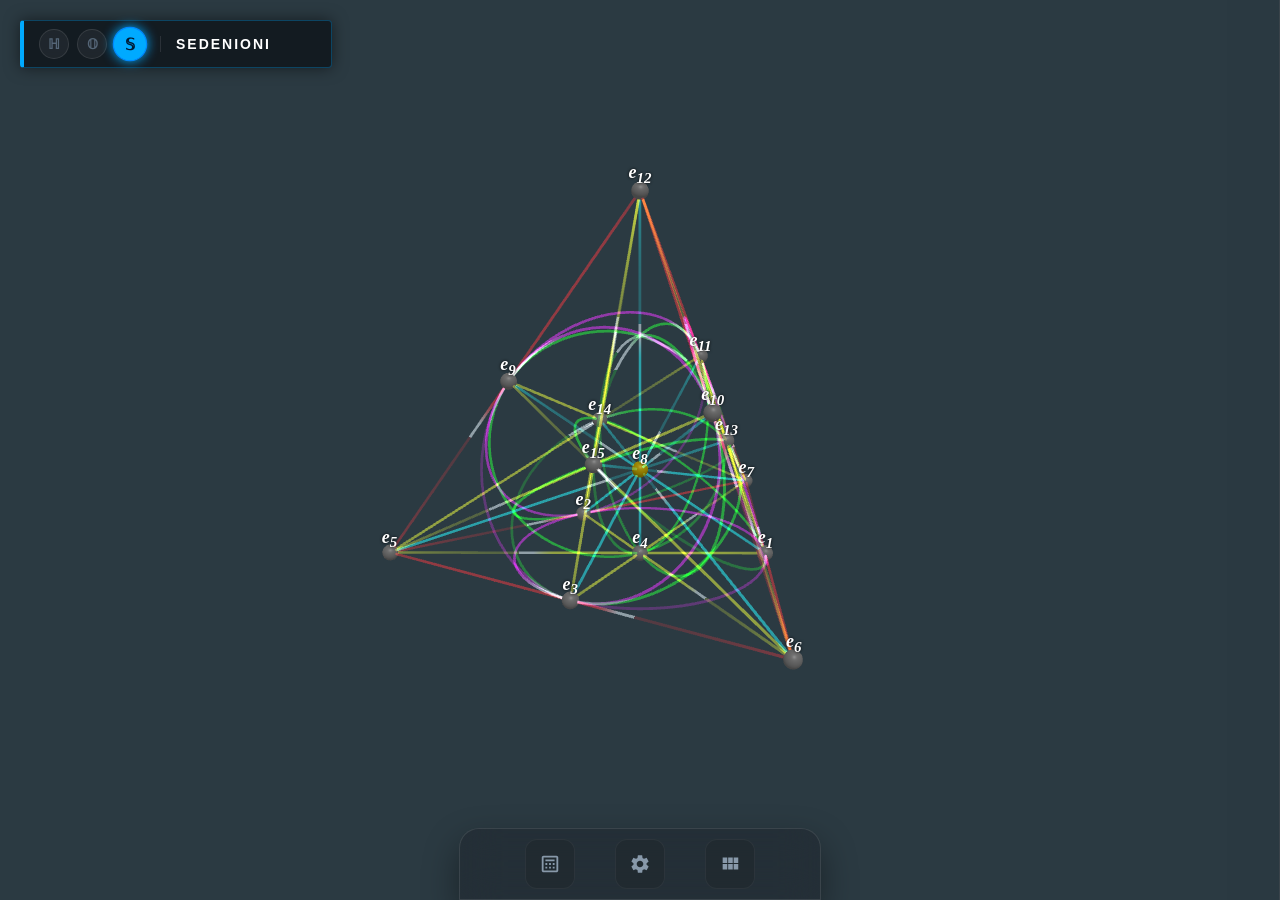
==== commit affbe4f7: "Add files via upload" ====
--- a/Progetto_Modulare/index.html
+++ b/Progetto_Modulare/index.html
@@ -125,7 +125,7 @@
                         <svg viewBox="0 0 24 24" style="width:14px; height:14px; fill:currentColor; margin-right:4px;"><path d="M6 19c0 1.1.9 2 2 2h8c1.1 0 2-.9 2-2V7H6v12zM19 4h-3.5l-1-1h-5l-1 1H5v2h14V4z" /></svg> <span data-i18n="btn_clear_log">Pulisci</span>
                     </span>
                     <span id="btn-close-history" style="cursor:pointer; color:#ccc; font-size:24px; line-height:1;"
-                        title="Chiudi">&times;</span>
+                        title="Chiudi" data-i18n-title="btn_close">&times;</span>
                 </div>
             </div>
             <div id="calc-log">
@@ -273,13 +273,11 @@
                         style="display:flex; justify-content:space-between; align-items:center; margin-top:15px; padding-top:10px; border-top:1px solid #334455; flex-shrink:0;">
                         <button id="ch-prev-btn"
                             style="background:#2a3a4a; color:white; border:none; padding:8px 15px; border-radius:6px; cursor:pointer; font-weight:bold; visibility:hidden;"
-                            onclick="if(window.changeCalcHelperPage) window.changeCalcHelperPage(-1)">&lt;
-                            Indietro</button>
+                            onclick="if(window.changeCalcHelperPage) window.changeCalcHelperPage(-1)" data-i18n="btn_prev">&lt; Indietro</button>
                         <div id="ch-page-indicator" style="color:#888; font-size:12px;">1 / 5</div>
                         <button id="ch-next-btn"
                             style="background:#3a4a5a; color:white; border:none; padding:8px 15px; border-radius:6px; cursor:pointer; font-weight:bold;"
-                            onclick="if(window.changeCalcHelperPage) window.changeCalcHelperPage(1)">Avanti
-                            &gt;</button>
+                            onclick="if(window.changeCalcHelperPage) window.changeCalcHelperPage(1)" data-i18n="btn_next">Avanti &gt;</button>
                     </div>
                 </div>
             </div>
@@ -352,11 +350,11 @@
                         style="display:flex; justify-content:space-between; align-items:center; margin-top:15px; padding-top:10px; border-top:1px solid #334455; flex-shrink:0;">
                         <button id="zd-prev-btn"
                             style="background:#2a3a4a; color:white; border:none; padding:8px 15px; border-radius:6px; cursor:pointer; font-weight:bold; visibility:hidden;"
-                            onclick="if(window.changeZdPage) window.changeZdPage(-1)">&lt; Indietro</button>
+                            onclick="if(window.changeZdPage) window.changeZdPage(-1)" data-i18n="btn_prev">&lt; Indietro</button>
                         <div id="zd-page-indicator" style="color:#aaa; font-size:12px;">1 / 4</div>
                         <button id="zd-next-btn"
                             style="background:#3a4a5a; color:white; border:none; padding:8px 15px; border-radius:6px; cursor:pointer; font-weight:bold;"
-                            onclick="if(window.changeZdPage) window.changeZdPage(1)">Avanti &gt;</button>
+                            onclick="if(window.changeZdPage) window.changeZdPage(1)" data-i18n="btn_next">Avanti &gt;</button>
                     </div>
                 </div>
 
@@ -460,7 +458,7 @@
                     <button class="key-btn has-shift" onclick="handleKey('()')">
                         <span class="key-primary">( )</span><span class="key-secondary">[x,y]</span>
                     </button>
-                    <button class="key-btn key-var has-shift" onclick="handleKey('e_n')" title="Inserisci base">
+                    <button class="key-btn key-var has-shift" onclick="handleKey('e_n')" title="Inserisci base" data-i18n-title="tt_insert_base">
                         <span class="key-primary">e<sub>n</sub></span><span class="key-secondary">Ker()</span>
                     </button>
 
@@ -495,11 +493,11 @@
                         <div id="eval-popup"
                             style="display:none; position:absolute; bottom:110%; left:50%; transform:translateX(-50%); background:rgba(20,25,30,0.95); border:1px solid #00ffaa; border-radius:6px; flex-direction:column; padding:4px; gap:4px; z-index:3000; box-shadow:0 10px 20px rgba(0,0,0,0.8); backdrop-filter:blur(10px);">
                             <button class="key-btn key-eval" style="height:36px; padding:0 15px; font-size:14px;"
-                                onclick="handleKey('assign'); hideEvalPopup();">Scrivi =</button>
+                                onclick="handleKey('assign'); hideEvalPopup();" data-i18n="eval_assign">Scrivi =</button>
                             <button class="key-btn key-eval" style="height:36px; padding:0 15px;"
                                 onclick="handleKey('=?'); hideEvalPopup();">=?</button>
                             <button class="key-btn key-eval" style="height:36px; padding:0 15px;"
-                                onclick="handleKey('='); hideEvalPopup();">Calcola</button>
+                                onclick="handleKey('='); hideEvalPopup();" data-i18n="eval_calc">Calcola</button>
                         </div>
                         <button class="key-btn key-eval has-shift" style="width:100%;"
                             onpointerdown="startEvalPress(event)" onpointerup="endEvalPress(event)"
@@ -521,10 +519,10 @@
             <div id="view-vars" class="calc-view">
 
                 <div class="var-tabs" style="margin-top: 10px;">
-                    <div class="var-tab active" data-var="a">Var A</div>
-                    <div class="var-tab" data-var="b">Var B</div>
-                    <div class="var-tab" data-var="c">Var C</div>
-                    <div class="var-tab" data-var="d">Var D</div>
+                    <div class="var-tab active" data-var="a" data-i18n="var_a">Var A</div>
+                    <div class="var-tab" data-var="b" data-i18n="var_b">Var B</div>
+                    <div class="var-tab" data-var="c" data-i18n="var_c">Var C</div>
+                    <div class="var-tab" data-var="d" data-i18n="var_d">Var D</div>
                 </div>
 
                 <div style="margin-bottom: 5px;">
@@ -572,7 +570,7 @@
                 </div>
             </div>
 
-            <div id="settings-mobile-btn" title="Impostazioni Vista">
+            <div id="settings-mobile-btn" title="Impostazioni Vista" data-i18n-title="dt_settings">
                 <svg class="icon-svg" viewBox="0 0 24 24">
                     <path
                         d="M19.14 12.94c.04-.3.06-.61.06-.94 0-.32-.02-.64-.06-.94l2.03-1.58c.18-.14.23-.41.12-.61l-1.92-3.32c-.12-.22-.37-.29-.59-.22l-2.39.96c-.5-.38-1.03-.7-1.62-.94l-.36-2.54c-.04-.24-.24-.41-.48-.41h-3.84c-.24 0-.43.17-.47.41l-.36 2.54c-.59.24-1.13.56-1.62.94l-2.39-.96c-.22-.08-.47 0-.59.22l-1.92 3.32c-.12.22-.07-.47.12.61l2.03 1.58c-.04.3-.06.61-.06.94s.02.64.06.94l-2.03 1.58c-.18.14-.23.41-.12.61l1.92 3.32c.12.22.37.29.59.22l2.39-.96c.5.38 1.03.7 1.62.94l.36 2.54c.05.24.24.41.48.41h3.84c.24 0 .43-.17.47-.41l.36-2.54c.59-.24 1.13-.56 1.62-.94l2.39.96c.22.08.47 0 .59-.22l1.92-3.32c.12-.22.07-.47-.12-.61l-2.03-1.58zM12 15.6c-1.98 0-3.6-1.62-3.6-3.6s1.62-3.6 3.6-3.6 3.6 1.62 3.6 3.6-1.62 3.6-3.6 3.6z" />
@@ -588,7 +586,7 @@
                 </div>
 
                 <div class="dock-group">
-                    <div id="closure-generator-btn" class="ui-btn" data-tooltip="Chiudi sottoalgebra"
+                    <div id="closure-generator-btn" class="ui-btn" data-tooltip="Chiudi sottoalgebra" data-i18n-tooltip="dt_closure"
                         style="display: none; position: relative;">
                         <span id="closure-badge"
                             style="position: absolute; top: -5px; right: -5px; background: #00ffaa; color: #000; border-radius: 50%; width: 16px; height: 16px; font-size: 11px; font-weight: bold; display: flex; align-items: center; justify-content: center; box-shadow: 0 0 5px rgba(0,255,170,0.8); pointer-events: none; z-index: 10;">0</span>
@@ -607,14 +605,14 @@
 
                     <div id="settings-menu">
                         <div class="menu-grid">
-                            <button id="home-btn" class="menu-btn" title="Reset Camera">
+                            <button id="home-btn" class="menu-btn" title="Reset Camera" data-i18n-title="menu_reset_cam">
                                 <svg viewBox="0 0 24 24">
                                     <path d="M10 20v-6h4v6h5v-8h3L12 3 2 12h3v8z" />
                                 </svg>
                                 <span data-i18n="menu_reset">Reset Vista</span>
                             </button>
 
-                            <button id="grid-toggle-btn" class="menu-btn" title="Mostra/Nascondi Griglia">
+                            <button id="grid-toggle-btn" class="menu-btn" title="Mostra/Nascondi Griglia" data-i18n-title="menu_grid">
                                 <svg viewBox="0 0 24 24">
                                     <path
                                         d="M20 2H4c-1.1 0-2 .9-2 2v16c0 1.1.9 2 2 2h16c1.1 0 2-.9 2-2V4c0-1.1-.9-2-2-2zM8 20H4v-4h4v4zm0-6H4v-4h4v4zm0-6H4V4h4v4zm6 12h-4v-4h4v4zm0-6h-4v-4h4v4zm0-6h-4V4h4v4zm6 12h-4v-4h4v4zm0-6h-4v-4h4v4zm0-6h-4v-4h4v4zm0-6h-4V4h4v4z" />
@@ -622,7 +620,7 @@
                                 <span id="grid-label" data-i18n="grid_off">Griglia: OFF</span>
                             </button>
 
-                            <button id="help-btn-trigger" class="menu-btn" title="Apri Guida">
+                            <button id="help-btn-trigger" class="menu-btn" title="Apri Guida" data-i18n-title="menu_open_help">
                                 <svg viewBox="0 0 24 24">
                                     <path
                                         d="M11 18h2v-2h-2v2zm1-16C6.48 2 2 6.48 2 12s4.48 10 10 10 10-4.48 10-10S17.52 2 12 2zm0 18c-4.41 0-8-3.59-8-8s3.59-8 8-8 8 3.59 8 8-3.59 8-8 8zm0-14c-2.21 0-4 1.79-4 4h2c0-1.1.9-2 2-2s2 .9 2 2c0 2-3 1.75-3 5h2c0-2.25 3-2.5 3-5 0-2.21-1.79-4-4-4z" />
@@ -631,13 +629,13 @@
                             </button>
 
                             <button id="toggle-32-btn" class="menu-btn" onclick="toggle32Ions()"
-                                title="Trigintaduenioni">
+                                title="Trigintaduenioni" data-i18n-title="menu_32_title">
                                 <span
                                     style="font-family: 'Times New Roman', serif; font-weight: bold; font-size: 22px; line-height: 1;">&#x1D54B;</span>
                                 <span data-i18n="menu_32">32-ioni (beta)</span>
                             </button>
 
-                            <button id="theme-btn" class="menu-btn full-width" title="Cambia Sfondo">
+                            <button id="theme-btn" class="menu-btn full-width" title="Cambia Sfondo" data-i18n-title="menu_theme">
                                 <svg viewBox="0 0 24 24">
                                     <path
                                         d="M12 3a9 9 0 0 0 0 18c.83 0 1.5-.67 1.5-1.5 0-.39-.15-.74-.39-1.01-.23-.26-.38-.61-.38-.99 0-.83.67-1.5 1.5-1.5H16c2.76 0 5-2.24 5-5 0-4.42-4.03-8-9-8zm-5.5 9c-.83 0-1.5-.67-1.5-1.5S5.67 9 6.5 9 8 9.67 8 10.5 7.33 12 6.5 12zm3-4C8.67 8 8 7.33 8 6.5S8.67 5 9.5 5s1.5.67 1.5 1.5S10.33 8 9.5 8zm5 0c-.83 0-1.5-.67-1.5-1.5S13.67 5 14.5 5s1.5.67 1.5 1.5S15.33 8 14.5 8zm3 4c-.83 0-1.5-.67-1.5-1.5S16.67 9 17.5 9s1.5.67 1.5 1.5-.67 1.5-1.5 1.5z" />
@@ -647,7 +645,7 @@
                         </div>
 
                         <div class="setting-row" style="justify-content: space-between;">
-                            <span style="font-weight:600; font-size:10px; letter-spacing:0.5px;">LINGUA / LANG</span>
+                            <span style="font-weight:600; font-size:10px; letter-spacing:0.5px;" data-i18n="settings_lang">LINGUA</span>
                             <select id="lang-selector" style="background:#1a1f25; color:#00aaff; border:1px solid #334455; border-radius:4px; font-size:11px; padding:2px 5px; cursor:pointer;">
                                 <option value="it">Italiano</option>
                                 <option value="en">English</option>
@@ -655,7 +653,7 @@
                         </div>
 
                         <div class="setting-row">
-                            <button id="play-pause-btn" title="Play/Pausa">
+                            <button id="play-pause-btn" title="Play/Pausa" data-i18n-title="menu_play_pause">
                                 <svg viewBox="0 0 24 24">
                                     <path d="M6 19h4V5H6v14zm8-14v14h4V5h-4z" />
                                 </svg>
@@ -686,7 +684,7 @@
                         </div>
                     </div>
 
-                    <div id="dock-show-all-btn" class="ui-btn" data-tooltip="Mostra tutto" style="display:none;">
+                    <div id="dock-show-all-btn" class="ui-btn" data-tooltip="Mostra tutto" data-i18n-tooltip="dt_show_all" style="display:none;">
                         <svg class="icon-svg" viewBox="0 0 24 24">
                             <path
                                 d="M12 4.5C7 4.5 2.73 7.61 1 12c1.73 4.39 6 7.5 11 7.5s9.27-3.11 11-7.5c-1.73-4.39-6-7.5-11-7.5zM12 17c-2.76 0-5-2.24-5-5s2.24-5 5-5 5 2.24 5 5-2.24 5-5 5zm0-8c-1.66 0-3 1.34-3 3s1.34 3 3 3 3-1.34 3-3-1.34-3-3-3z" />
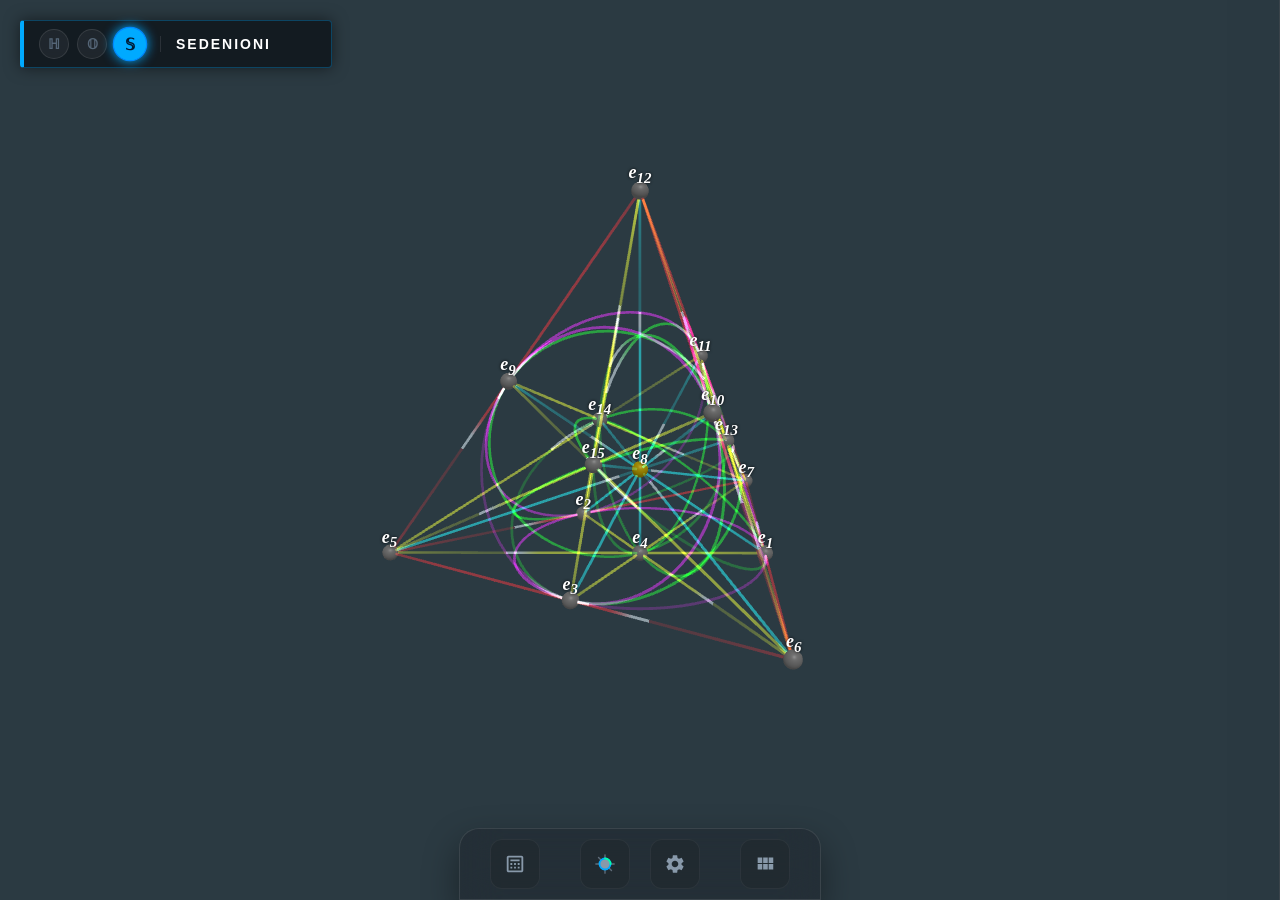
==== commit 275072bf: "Add files via upload" ====
--- a/Progetto_Modulare/index.html
+++ b/Progetto_Modulare/index.html
@@ -553,6 +553,68 @@
         </div>
     </div>
 
+    <div id="rotation-ui" lang="en-US" style="display:none; position:absolute; top:20px; left:50%; transform:translateX(-50%); background:rgba(20,25,30,0.85); padding:15px; border-radius:12px; border:1px solid #445566; color:#fff; z-index:900; font-family:'Segoe UI',sans-serif; backdrop-filter:blur(15px); -webkit-backdrop-filter:blur(15px); flex-direction:column; align-items:center; box-shadow:0 10px 30px rgba(0,0,0,0.5); user-select:none; -webkit-user-select:none; touch-action:none;">
+    
+    <div id="rot-help-btn" style="position:absolute; top:10px; right:10px; cursor:pointer; width:22px; height:22px; border:1px solid #667788; border-radius:50%; color:#667788; font-size:12px; font-weight:bold; display:flex; align-items:center; justify-content:center; transition:all 0.2s;" onmouseover="this.style.color='#00aaff'; this.style.borderColor='#00aaff';" onmouseout="this.style.color='#667788'; this.style.borderColor='#667788';">?</div>
+
+    <div data-i18n="rot_title" style="font-weight:bold; color:#00aaff; margin-bottom:10px; font-size:14px; text-transform:uppercase; letter-spacing:1px; margin-right:15px;">Quaternione di Rotazione</div>
+    <div style="display:flex; gap:15px; align-items:center; margin-bottom:10px;">
+        <div style="display:flex; flex-direction:column; align-items:center;">
+            <label data-i18n="rot_axis_x" style="font-size:11px; color:#ff4444; font-weight:bold; margin-bottom:3px;">ASSE X</label> 
+            <input type="text" inputmode="decimal" id="rot-axis-x" value="0.00" style="width:50px; background:rgba(0,0,0,0.3); color:#fff; border:1px solid #ff4444; padding:4px; text-align:center; border-radius:4px; font-family:monospace;">
+        </div>
+        <div style="display:flex; flex-direction:column; align-items:center;">
+            <label data-i18n="rot_axis_y" style="font-size:11px; color:#44ff44; font-weight:bold; margin-bottom:3px;">ASSE Y</label> 
+            <input type="text" inputmode="decimal" id="rot-axis-y" value="0.00" style="width:50px; background:rgba(0,0,0,0.3); color:#fff; border:1px solid #44ff44; padding:4px; text-align:center; border-radius:4px; font-family:monospace;">
+        </div>
+        <div style="display:flex; flex-direction:column; align-items:center;">
+            <label data-i18n="rot_axis_z" style="font-size:11px; color:#4444ff; font-weight:bold; margin-bottom:3px;">ASSE Z</label> 
+            <input type="text" inputmode="decimal" id="rot-axis-z" value="1.00" style="width:50px; background:rgba(0,0,0,0.3); color:#fff; border:1px solid #4444ff; padding:4px; text-align:center; border-radius:4px; font-family:monospace;">
+        </div>
+    </div>
+    <div style="display:flex; gap:10px; align-items:center; width:100%; border-top:1px solid rgba(255,255,255,0.1); padding-top:10px;">
+        <label data-i18n="rot_angle" style="font-size:11px; color:#aaa; font-weight:bold; white-space:nowrap;">ANGOLO (&deg;):</label> 
+        <input type="range" id="rot-angle-slider" min="0" max="360" value="0" style="flex:1;">
+        <input type="text" inputmode="decimal" id="rot-angle-num" value="0.0" style="width:55px; background:rgba(0,0,0,0.3); color:#00ffaa; border:1px solid #005544; padding:4px; text-align:center; border-radius:4px; font-weight:bold; font-family:monospace;">
+    </div>
+    <div style="display:flex; flex-direction:column; align-items:center; width:100%; border-top:1px solid rgba(255,255,255,0.1); padding-top:10px; margin-top:5px;">
+        <label data-i18n="rot_quat" style="font-size:11px; color:#aaa; font-weight:bold; margin-bottom:8px; letter-spacing:0.5px;">QUATERNIONE (a + bi + cj + dk)</label>
+        <div style="display:flex; gap:3px; justify-content:center; align-items:center; width:100%; font-family:monospace; font-size:14px; font-weight:bold;">
+            <input type="text" inputmode="decimal" id="rot-q-w" value="1.00" title="a (Parte reale)" style="width:42px; background:rgba(0,0,0,0.3); color:#fff; border:1px solid #667788; padding:4px; text-align:center; border-radius:4px; font-family:monospace;" placeholder="a">
+            <span style="color:#aaa; font-weight:normal;">+</span>
+            <input type="text" inputmode="decimal" id="rot-q-x" value="0.00" title="b (Coefficiente i)" style="width:42px; background:rgba(0,0,0,0.3); color:#ff4444; border:1px solid #667788; padding:4px; text-align:center; border-radius:4px; font-family:monospace;" placeholder="b"><span style="color:#ff4444;">i</span>
+            <span style="color:#aaa; font-weight:normal;">+</span>
+            <input type="text" inputmode="decimal" id="rot-q-y" value="0.00" title="c (Coefficiente j)" style="width:42px; background:rgba(0,0,0,0.3); color:#44ff44; border:1px solid #667788; padding:4px; text-align:center; border-radius:4px; font-family:monospace;" placeholder="c"><span style="color:#44ff44;">j</span>
+            <span style="color:#aaa; font-weight:normal;">+</span>
+            <input type="text" inputmode="decimal" id="rot-q-z" value="0.00" title="d (Coefficiente k)" style="width:42px; background:rgba(0,0,0,0.3); color:#4444ff; border:1px solid #667788; padding:4px; text-align:center; border-radius:4px; font-family:monospace;" placeholder="d"><span style="color:#4444ff;">k</span>
+        </div>
+    </div>
+
+    <div id="rot-help-panel" style="display:none; position:absolute; top:0; left:0; right:0; bottom:0; background:rgba(20,25,30,0.98); border-radius:12px; z-index:20; padding:15px; text-align:left; font-size:13px; color:#eee; overflow-y:auto;">
+        <div style="display:flex; justify-content:space-between; align-items:center; border-bottom:1px solid #445566; padding-bottom:5px; margin-bottom:10px;">
+            <strong data-i18n="rot_conv_title" style="color:#00aaff;">Conversione Quaternioni</strong>
+            <span id="close-rot-help" style="cursor:pointer; font-size:20px; color:#ff5555; line-height:1;">&times;</span>
+        </div>
+        <div>
+            <span data-i18n="rot_conv_p1">Dato un asse di rotazione <b style="color:#aaa;">(x, y, z)</b> normalizzato e un angolo <b style="color:#00ffaa;">&theta;</b>, il quaternione di rotazione <b>q = a + bi + cj + dk</b> è:<br><br></span>
+            <div style="background:rgba(0,0,0,0.3); padding:8px; border-radius:6px; font-family:monospace; margin-bottom:10px;">
+                <b style="color:#fff;">a</b> = cos(<b style="color:#00ffaa;">&theta;</b>/2)<br>
+                <b style="color:#ff4444;">b</b> = x &middot; sin(<b style="color:#00ffaa;">&theta;</b>/2)<br>
+                <b style="color:#44ff44;">c</b> = y &middot; sin(<b style="color:#00ffaa;">&theta;</b>/2)<br>
+                <b style="color:#4444ff;">d</b> = z &middot; sin(<b style="color:#00ffaa;">&theta;</b>/2)
+            </div>
+            <span data-i18n="rot_conv_p2">La conversione inversa (da quaternione ad asse/angolo) è:<br><br></span>
+            <div style="background:rgba(0,0,0,0.3); padding:8px; border-radius:6px; font-family:monospace;">
+                <b style="color:#00ffaa;">&theta;</b> = 2 &middot; arccos(a)<br>
+                <b>(x, y, z)</b> = (b, c, d) / &radic;(1 - a&sup2;)
+            </div>
+            <div data-i18n="rot_conv_note" style="margin-top:10px; font-size:11px; color:#8899aa; line-height:1.2;">
+                <i>Nota: i quaternioni inseriti manualmente nella barra vengono normalizzati (q/|q|) in automatico per generare sempre rotazioni geometricamente valide.</i>
+            </div>
+        </div>
+    </div>
+</div>
+
     <div id="main-container">
         <div id="canvas-container">
             <div id="top-bar">
@@ -595,6 +657,14 @@
                     </div>
 
                     <div class="dock-divider" id="closure-divider" style="display: none;"></div>
+
+                    <div id="rotation-toggle-btn" class="ui-btn" data-tooltip="Rotazione 3D" data-i18n-tooltip="dt_rotation">
+    <svg class="icon-svg" viewBox="0 0 24 24" fill="none" stroke="currentColor" stroke-width="1.5" stroke-linecap="round" stroke-linejoin="round">
+        <path d="M12 2v20 M2 12h20 M4.93 4.93l14.14 14.14" stroke="currentColor" opacity="0.6"/>
+        <circle cx="12" cy="12" r="6" stroke="#00aaff" stroke-width="2" />
+        <path d="M12 6a6 6 0 0 1 6 6" stroke="#00ffaa" stroke-width="2"/>
+    </svg>
+</div>
 
                     <div id="settings-toggle-btn" class="ui-btn" data-tooltip="Impostazioni vista" data-i18n-tooltip="dt_settings">
                         <svg class="icon-svg" viewBox="0 0 24 24">
@@ -649,6 +719,10 @@
                             <select id="lang-selector" style="background:#1a1f25; color:#00aaff; border:1px solid #334455; border-radius:4px; font-size:11px; padding:2px 5px; cursor:pointer;">
                                 <option value="it">Italiano</option>
                                 <option value="en">English</option>
+                                <option value="fr">Français</option>
+                                <option value="de">Deutsch</option>
+                                <option value="es">Español</option>
+                                <option value="pt">Português</option>
                             </select>
                         </div>
 
@@ -713,7 +787,7 @@
         <div class="sidebar-tabs">
             <button class="tab-btn active" data-tab="triplets" id="tab-btn-triplets" data-i18n="tab_triplets">Terne</button>
             <button class="tab-btn" data-tab="fano" id="tab-btn-fano" style="display:none;" data-i18n="tab_fano">Piani Fano</button>
-            <button class="tab-btn" data-tab="pg32" id="tab-btn-pg32" style="display:none;">PG(3,2)</button>
+            <button class="tab-btn" data-tab="pg32" id="tab-btn-pg32" style="display:none;" data-i18n="tab_pg32">PG(3,2)</button>
             <button class="tab-btn" data-tab="table" id="tab-btn-table" data-i18n="tab_table">Tabella</button>
             <button id="close-sidebar-btn" style="display:none;">&times;</button>
         </div>
--- a/Progetto_Modulare/css/base.css
+++ b/Progetto_Modulare/css/base.css
@@ -11,9 +11,7 @@
             display: flex;
             width: 100vw;
             height: 100vh;
-            /* Fallback per browser molto vecchi */
             height: 100dvh;
-            /* Adatta l'altezza dinamicamente alle barre del browser */
             overflow: hidden;
             position: relative;
         }
@@ -106,7 +104,6 @@
             font-weight: bold;
             font-size: 14px;
             transition: all 0.3s cubic-bezier(0.175, 0.885, 0.32, 1.275);
-            /* Effetto rimbalzo */
         }
 
         .alg-dot:hover {
@@ -120,7 +117,6 @@
             background: #00aaff;
             border-color: #0088ff;
             color: #001a33;
-            /* Testo scuro su sfondo luminoso */
             box-shadow: 0 0 10px #00aaff;
             transform: scale(1.15);
         }
@@ -141,7 +137,6 @@
             #alg-dots-list {
                 position: absolute;
                 top: 45px;
-                /* Sotto il bottone */
                 left: -5px;
                 flex-direction: column;
                 background: rgba(10, 15, 20, 0.95);
@@ -356,6 +351,30 @@
 
         /* --- FIX CAROUSEL MOBILE --- */
         @media (max-width: 768px) {
+            /* Rimuove il rettangolo blu su pulsanti e disabilita selezione su etichette input */
+            #mobile-swipe-nav span, 
+            #mobile-swipe-nav label,
+            .input-group span,
+            .input-group label,
+            .key-btn,
+            .ui-btn,
+            .menu-btn,
+            .tab-btn,
+            .var-tab,
+            .view-tab-btn,
+            .icon-btn,
+            .calc-action-btn,
+            .formula-btn,
+            .zerodiv-grid-btn,
+            .log-entry,
+            .help-nav-btn {
+                -webkit-tap-highlight-color: transparent;
+                -webkit-touch-callout: none;
+                user-select: none;
+                -webkit-user-select: none;
+                outline: none;
+            }
+
             #carousel-track {
                 position: relative;
                 flex: 1;
@@ -429,4 +448,26 @@
             .calc-body>#calc-formula-menu {
                 display: none !important;
             }
+
+            /* FIX: Permette lo scorrimento verticale su tutto lo sfondo di Divisori e Formule */
+            #carousel-track #zerodiv-overlay,
+            #carousel-track #calc-formula-menu {
+                overflow-y: auto !important;
+                -webkit-overflow-scrolling: touch; /* Rende lo scroll fluido su iOS */
+                touch-action: pan-y !important;
+            }
+
+            /* Disabilita lo scroll interno alla griglia per evitare conflitti con il genitore */
+            #carousel-track #zerodiv-content-grid {
+                overflow-y: visible !important;
+                height: auto !important;
+                flex: none !important;
+            }
+            
+            /* Assicura che il contenitore delle formule prenda tutta l'altezza per scorrere correttamente */
+            #carousel-track #calc-formula-menu {
+                display: flex !important;
+                height: 100% !important;
+                max-height: none !important;
+            }
         }
--- a/Progetto_Modulare/css/sidebar.css
+++ b/Progetto_Modulare/css/sidebar.css
@@ -143,8 +143,8 @@
             /* Abbassato per non coprire H/O/S */
             bottom: auto !important;
             /* Sganciamo il fondo */
-            /* Fissiamo l'altezza in modo che non copra mai dock e top bar */
-            height: calc(100dvh - 230px) !important;
+            /* FIX: Usiamo svh invece di dvh per evitare il ridimensionamento con la tastiera */
+            height: calc(100svh - 230px) !important;
             /* Ricalibrato in base al nuovo top */
 
             /* --- ASSE ORIZZONTALE (Fisso/Centrato) --- */
@@ -435,4 +435,11 @@
     position: relative;
     top: 0.3em;
     margin-left: 1px;
+}
+
+/* --- FIX: Spazio inferiore extra per la dock ESCLUSIVO per i 32-ioni --- */
+#buttons-container-32,
+#fano-grid-32,
+#pg32-grid-32 {
+    padding-bottom: 100px !important; /* Aggiunge spazio vuoto alla fine dello scroll per superare l'altezza della dock */
 }
--- a/Progetto_Modulare/css/calculator.css
+++ b/Progetto_Modulare/css/calculator.css
@@ -501,11 +501,24 @@
     text-align: right;
     height: 40px;
     overflow-y: auto;
+    /* Proprietà standard (Firefox) */
     scrollbar-width: thin;
     scrollbar-color: #00aa66 transparent;
     white-space: normal;
-    word-break: normal; /* Usa le regole standard di default a capo, no taglio parole */
+    word-break: break-all; /* Fondamentale per i vettori lunghi senza spazi */
     line-height: 1.2;
+}
+
+/* Stile scrollbar per browser Webkit (Chrome, Safari, iOS, Android) */
+#result-display::-webkit-scrollbar {
+    width: 4px;
+}
+#result-display::-webkit-scrollbar-track {
+    background: transparent;
+}
+#result-display::-webkit-scrollbar-thumb {
+    background: rgba(0, 255, 170, 0.4); /* Verde semitrasparente coordinato al testo */
+    border-radius: 10px;
 }
 
 
@@ -563,6 +576,14 @@
     border-radius: 4px;
     transition: all 0.2s;
     position: relative;
+}
+
+/* Impedisce la selezione delle etichette (1, e1, e2...) nella griglia input */
+.input-group span, 
+.input-group label {
+    user-select: none;
+    -webkit-user-select: none;
+    pointer-events: none; /* Rende le etichette "trasparenti" ai tocchi */
 }
 
 /* Effetto focus sugli input */
@@ -942,4 +963,13 @@
     font-size: 11px;
     color: white;
     margin-right: 5px;
+}
+
+/* --- FIX MOBILE: Evita lo schiacciamento della calcolatrice con la tastiera aperta --- */
+@media (max-width: 768px) {
+    #calc-modal {
+        height: 520px !important; /* Mantiene rigorosamente la sua altezza originale */
+        max-height: none !important; /* Ignora eventuali limiti imposti dal viewport ristretto */
+        bottom: auto !important; /* Sgancia il modale dal fondo per evitare che la tastiera lo spinga su */
+    }
 }
